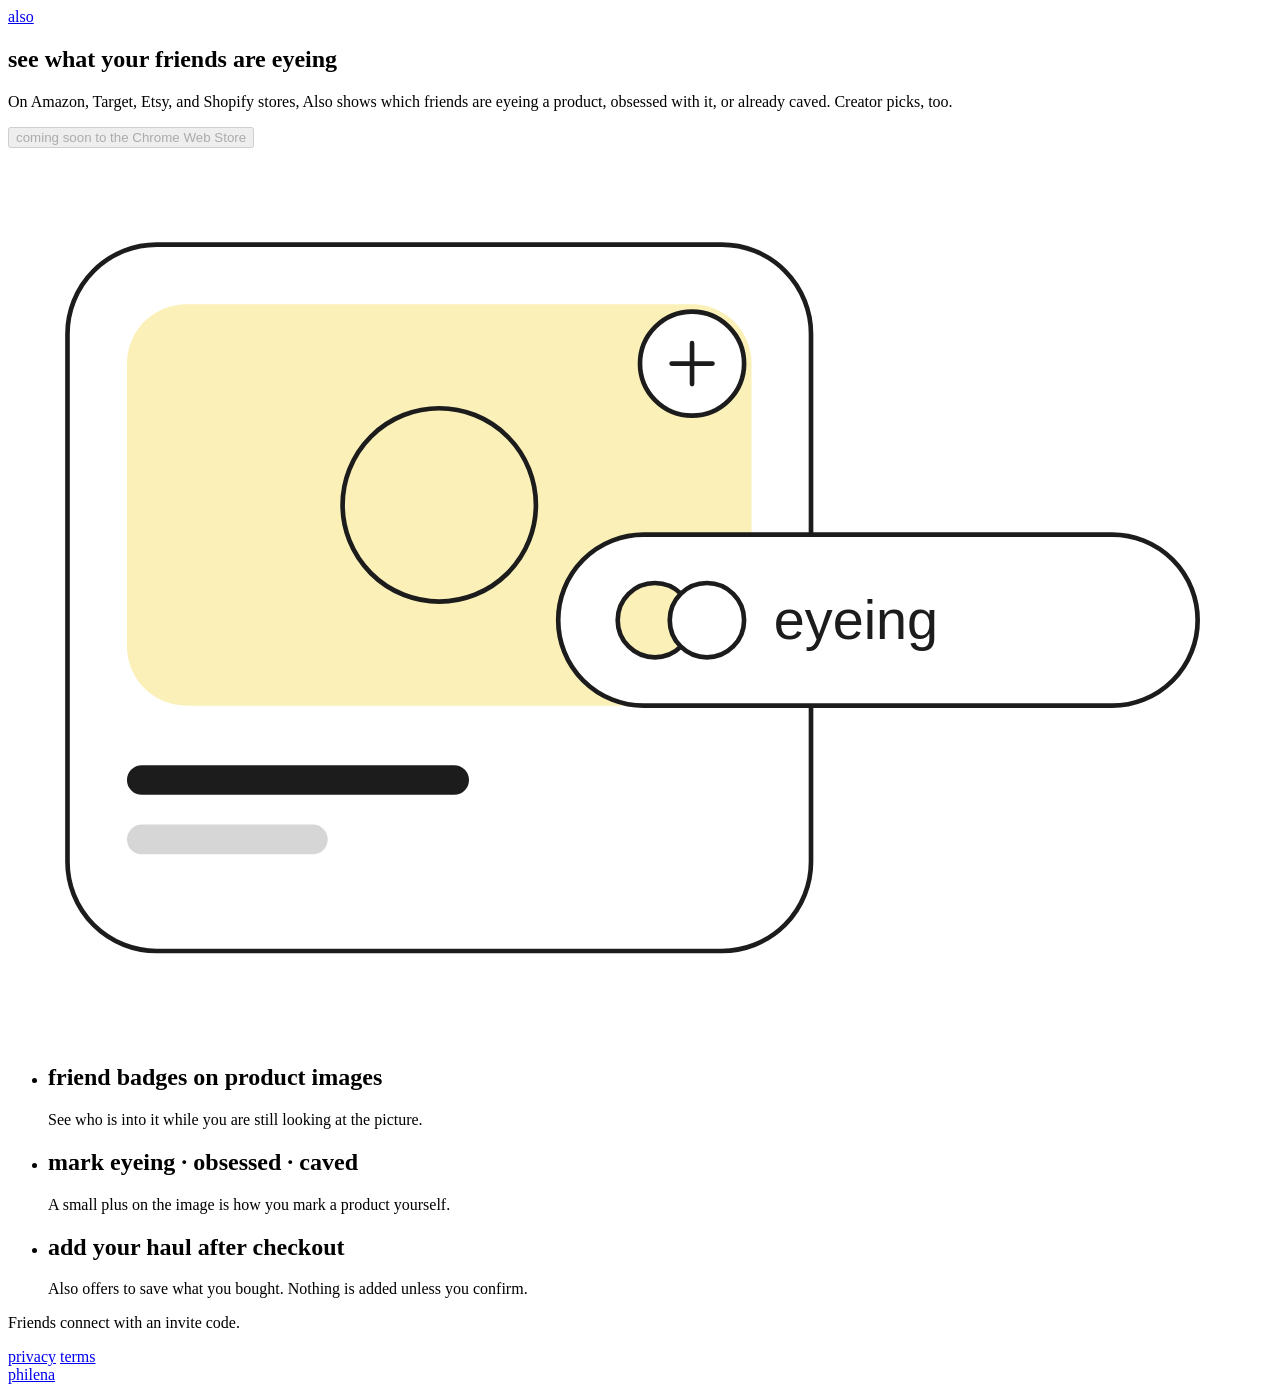
==== public/also/index.html @ 85c7fd1a "Add Also landing, privacy, and terms pages. Static pages for the Chrome extension, plus a small proj" ====
<!DOCTYPE html>
<html lang="en">
<head>
  <meta charset="utf-8">
  <meta name="viewport" content="width=device-width, initial-scale=1">
  <title>also</title>
  <meta name="description" content="Also is a Chrome extension that shows which friends are eyeing, obsessed with, or already bought a product — right on the shopping page.">
  <meta name="color-scheme" content="light">
  <link rel="icon" href="data:image/svg+xml,%3Csvg xmlns='http://www.w3.org/2000/svg' viewBox='0 0 32 32'%3E%3Crect width='32' height='32' rx='8' fill='%23FAF0B8'/%3E%3C/svg%3E">
  <link rel="stylesheet" href="/also/site.css">
</head>
<body>
  <div class="wrap">
    <header class="top">
      <a class="wordmark" href="/also/" aria-current="page">also</a>
    </header>

    <main>
      <section class="hero">
        <div>
          <h1>see what your friends are <span class="mark">eyeing</span></h1>
          <p class="lede">On Amazon, Target, Etsy, and Shopify stores, Also shows which friends are eyeing a product, obsessed with it, or already caved. Creator picks, too.</p>
          <button class="store" type="button" disabled>coming soon to the Chrome Web Store</button>
        </div>
        <svg class="doodle" viewBox="0 0 340 240" fill="none" aria-hidden="true">
          <rect x="16" y="26" width="200" height="190" rx="24" stroke="#1c1c1c" stroke-width="1.25"/>
          <rect x="32" y="42" width="168" height="108" rx="16" fill="#FAF0B8"/>
          <circle cx="116" cy="96" r="26" stroke="#1c1c1c" stroke-width="1.25"/>
          <circle cx="184" cy="58" r="14" fill="#ffffff" stroke="#1c1c1c" stroke-width="1.25"/>
          <path d="M184 52.5 v11 M178.5 58 h11" stroke="#1c1c1c" stroke-width="1.25" stroke-linecap="round"/>
          <rect x="32" y="166" width="92" height="8" rx="4" fill="#1c1c1c"/>
          <rect x="32" y="182" width="54" height="8" rx="4" fill="#1c1c1c" opacity="0.18"/>
          <rect x="148" y="104" width="172" height="46" rx="23" fill="#ffffff" stroke="#1c1c1c" stroke-width="1.25"/>
          <circle cx="174" cy="127" r="10" fill="#FAF0B8" stroke="#1c1c1c" stroke-width="1.25"/>
          <circle cx="188" cy="127" r="10" fill="#ffffff" stroke="#1c1c1c" stroke-width="1.25"/>
          <text x="206" y="132" fill="#1c1c1c" font-family="-apple-system, BlinkMacSystemFont, Segoe UI, Helvetica, Arial, sans-serif" font-size="15">eyeing</text>
        </svg>
      </section>

      <ul class="features">
        <li>
          <h2>friend badges on product images</h2>
          <p>See who is into it while you are still looking at the picture.</p>
        </li>
        <li>
          <h2>mark eyeing · obsessed · caved</h2>
          <p>A small plus on the image is how you mark a product yourself.</p>
        </li>
        <li>
          <h2>add your haul after checkout</h2>
          <p>Also offers to save what you bought. Nothing is added unless you confirm.</p>
        </li>
      </ul>
      <p class="note">Friends connect with an invite code.</p>
    </main>

    <footer class="foot">
      <nav aria-label="Footer">
        <a href="/also/privacy/">privacy</a>
        <a href="/also/terms/">terms</a>
      </nav>
      <a href="/">philena</a>
    </footer>
  </div>
</body>
</html>
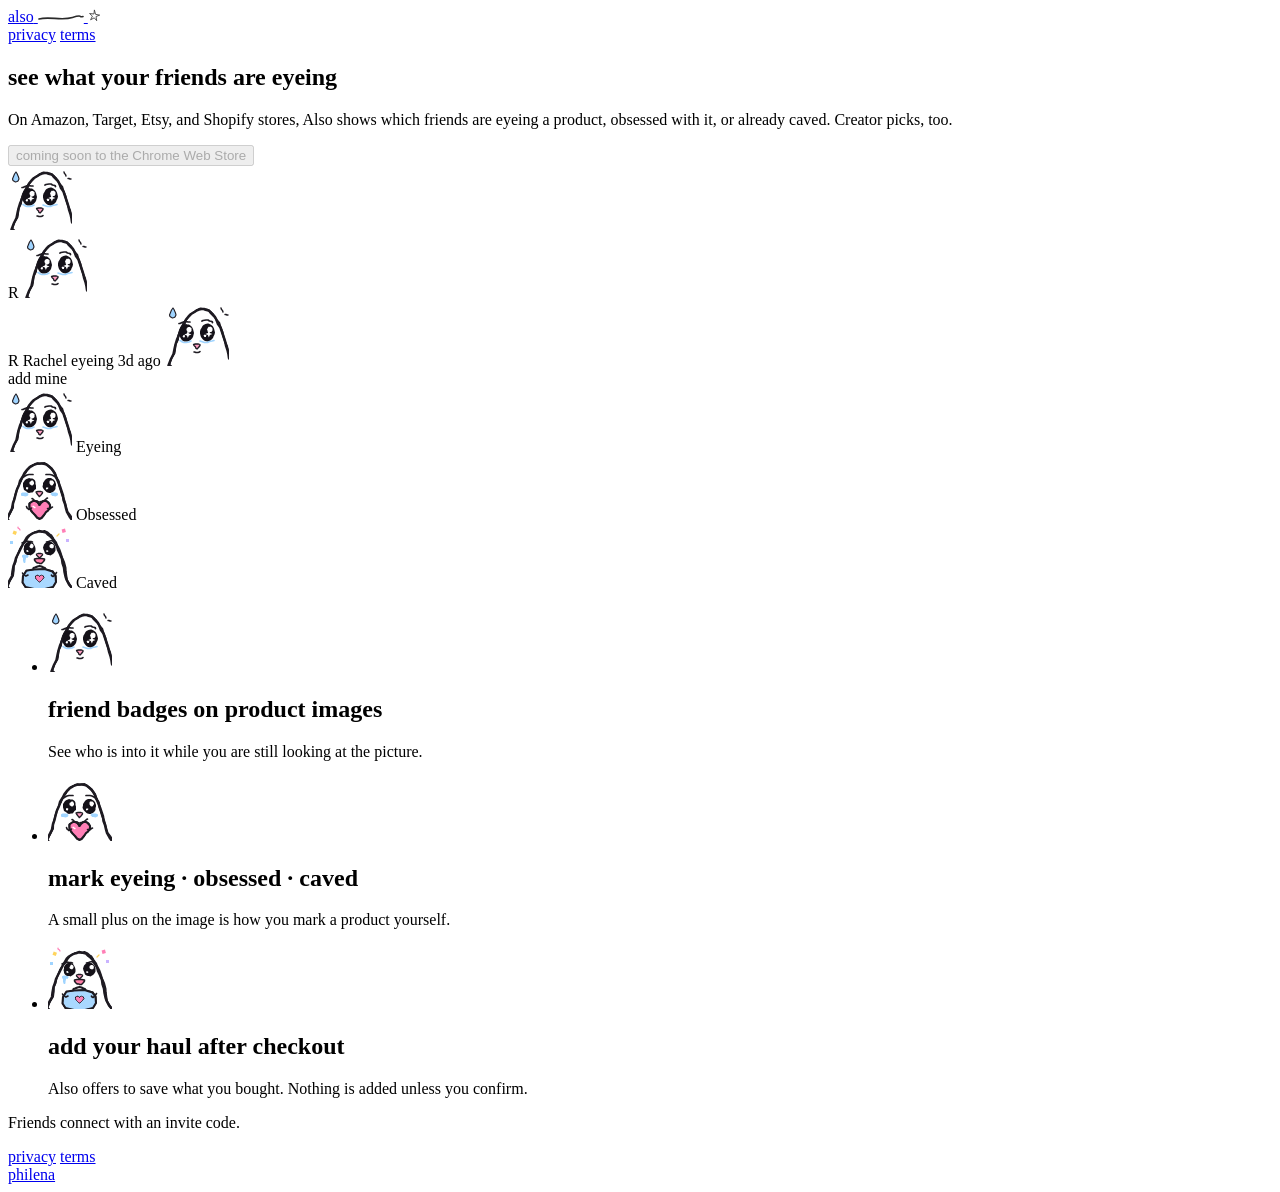
==== commit 3fbf3661: "Restyle Also pages to match the extension. Use the hand-drawn hamster stickers, Inter, and the badge" ====
--- a/public/also/index.html
+++ b/public/also/index.html
@@ -6,15 +6,25 @@
   <title>also</title>
   <meta name="description" content="Also is a Chrome extension that shows which friends are eyeing, obsessed with, or already bought a product — right on the shopping page.">
   <meta name="color-scheme" content="light">
-  <link rel="icon" href="data:image/svg+xml,%3Csvg xmlns='http://www.w3.org/2000/svg' viewBox='0 0 32 32'%3E%3Crect width='32' height='32' rx='8' fill='%23FAF0B8'/%3E%3C/svg%3E">
+  <link rel="icon" href="data:image/svg+xml,%3Csvg xmlns='http://www.w3.org/2000/svg' viewBox='0 0 32 32'%3E%3Crect width='32' height='32' rx='8' fill='%23ffffff' stroke='%231a1a1a' stroke-width='1.5'/%3E%3Cpath d='M16 8.2 L17.1 12.4 L21.4 13.2 L17.6 14.6 L18.3 18.8 L15.8 16 L12.2 17.9 L14 14.2 L11.2 11.6 L15.2 12 Z' fill='none' stroke='%233a3a3a' stroke-width='1.2' stroke-linejoin='round'/%3E%3C/svg%3E">
+  <link rel="stylesheet" href="/also/motion.css">
   <link rel="stylesheet" href="/also/site.css">
 </head>
 <body>
   <div class="wrap">
     <header class="top">
-      <a class="wordmark" href="/also/" aria-current="page">also</a>
+      <a class="wordmark" href="/also/" aria-current="page">
+        <span class="wmwrap">
+          <span class="brand">also</span>
+          <span class="wmul" aria-hidden="true"><svg width="46" height="8" viewBox="0 0 46 8" aria-hidden="true"><path d="M1 5 C 11.5 2, 23 7, 34.5 3.5 S 40 4, 45 2.5" fill="none" stroke="#2a2a2a" stroke-width="1.6" stroke-linecap="round" stroke-linejoin="round"/></svg></span>
+          <span class="wmstar" aria-hidden="true"><svg width="13" height="13" viewBox="0 0 20 20" aria-hidden="true"><path d="M10 2 L11.6 8.2 L18 9.4 L12.4 11.6 L13.4 18 L9.6 13.6 L4 16.6 L6.8 11 L2.4 7 L8.6 7.6 Z" fill="none" stroke="#3a3a3a" stroke-width="1.3" stroke-linejoin="round" stroke-linecap="round"/></svg></span>
+        </span>
+      </a>
+      <nav aria-label="Also">
+        <a href="/also/privacy/">privacy</a>
+        <a href="/also/terms/">terms</a>
+      </nav>
     </header>
-
     <main>
       <section class="hero">
         <div>
@@ -22,38 +32,60 @@
           <p class="lede">On Amazon, Target, Etsy, and Shopify stores, Also shows which friends are eyeing a product, obsessed with it, or already caved. Creator picks, too.</p>
           <button class="store" type="button" disabled>coming soon to the Chrome Web Store</button>
         </div>
-        <svg class="doodle" viewBox="0 0 340 240" fill="none" aria-hidden="true">
-          <rect x="16" y="26" width="200" height="190" rx="24" stroke="#1c1c1c" stroke-width="1.25"/>
-          <rect x="32" y="42" width="168" height="108" rx="16" fill="#FAF0B8"/>
-          <circle cx="116" cy="96" r="26" stroke="#1c1c1c" stroke-width="1.25"/>
-          <circle cx="184" cy="58" r="14" fill="#ffffff" stroke="#1c1c1c" stroke-width="1.25"/>
-          <path d="M184 52.5 v11 M178.5 58 h11" stroke="#1c1c1c" stroke-width="1.25" stroke-linecap="round"/>
-          <rect x="32" y="166" width="92" height="8" rx="4" fill="#1c1c1c"/>
-          <rect x="32" y="182" width="54" height="8" rx="4" fill="#1c1c1c" opacity="0.18"/>
-          <rect x="148" y="104" width="172" height="46" rx="23" fill="#ffffff" stroke="#1c1c1c" stroke-width="1.25"/>
-          <circle cx="174" cy="127" r="10" fill="#FAF0B8" stroke="#1c1c1c" stroke-width="1.25"/>
-          <circle cx="188" cy="127" r="10" fill="#ffffff" stroke="#1c1c1c" stroke-width="1.25"/>
-          <text x="206" y="132" fill="#1c1c1c" font-family="-apple-system, BlinkMacSystemFont, Segoe UI, Helvetica, Arial, sans-serif" font-size="15">eyeing</text>
-        </svg>
+        <div class="stage" aria-hidden="true">
+          <div class="cameo"><span class="stk" data-motion="loop" aria-hidden="true"><svg aria-hidden="true" class="ham ham-eyeing stk" width="64" height="64" viewBox="0 0 64 64" xmlns="http://www.w3.org/2000/svg"><g class="rig"><g class="squash"><g class="body"><path d="M7.5 67 L3.5 63.5 L6 57 L8.5 52 L9.5 47 L10.5 42.5 L12 37.5 L14 33 L15 29 L16.5 25.5 L19.5 21.5 L21 17.5 L23.5 14.5 L26 12 L29.5 10 L31.5 8.5 L34 7.5 L36.5 7 L39 7 L41.5 8 L44 8.5 L45.5 10.5 L47.5 12.5 L50 15 L51.5 18 L53 22 L55.5 25.5 L57 30 L58.5 34.5 L60 39 L61 43.5 L62.5 48 L63.5 52.5 L64 56 L66.5 60 L68.5 64.5 L65 67.5 L48 68 L25 68.5 Z" fill="#FFFFFF" stroke="none" stroke-width="2.5" stroke-linejoin="round" stroke-linecap="round"/><g class="boil"><path class="o o1" d="M7.5 67 L3.5 63.5 L6 57 L8.5 52 L9.5 47 L10.5 42.5 L12 37.5 L14 33 L15 29 L16.5 25.5 L19.5 21.5 L21 17.5 L23.5 14.5 L26 12 L29.5 10 L31.5 8.5 L34 7.5 L36.5 7 L39 7 L41.5 8 L44 8.5 L45.5 10.5 L47.5 12.5 L50 15 L51.5 18 L53 22 L55.5 25.5 L57 30 L58.5 34.5 L60 39 L61 43.5 L62.5 48 L63.5 52.5 L64 56 L66.5 60 L68.5 64.5 L65 67.5 L48 68 L25 68.5 Z" fill="none" stroke="#1E1B22" stroke-width="2.5" stroke-linejoin="round" stroke-linecap="round"/><path class="o o2" d="M7.5 66.5 L4 63 L6 57 L9 51.5 L10 47 L10.5 42.5 L12.5 38 L13 33.5 L14.5 29.5 L16.5 25 L18.5 20.5 L21.5 17.5 L24.5 13.5 L27 11.5 L30 9.5 L31.5 8.5 L34.5 7 L37 7 L39.5 7.5 L41.5 8 L43 8.5 L45 10 L47.5 12.5 L49 14.5 L51.5 18.5 L54 21.5 L55.5 26 L57 30.5 L58 34 L59.5 39 L61.5 44.5 L62.5 48 L64 52 L64 56 L67 59.5 L69.5 64 L65.5 67 L48.5 68.5 L25 69 Z" fill="none" stroke="#1E1B22" stroke-width="1.38" stroke-linejoin="round" stroke-linecap="round"/><path class="o o3" d="M8.3 66.1 L4.5 62.2 L6.5 56.6 L9.8 51.1 L10.5 46.2 L11 42.1 L13.3 37.6 L13.5 32.7 L15 29.1 L17.3 24.6 L19 19.7 L22 17.1 L25.3 13.1 L27.5 10.7 L30.5 9.1 L32.3 8.1 L35 6.2 L37.5 6.6 L40.3 7.1 L42 7.2 L43.5 8.1 L45.8 9.6 L48 11.7 L49.5 14.1 L52.3 18.1 L54.5 20.7 L56 25.6 L57.8 30.1 L58.5 33.2 L60 38.6 L62.3 44.1 L63 47.2 L64.5 51.6 L64.8 55.6 L67.5 58.7 L70 63.6 L66.3 66.6 L49 67.7 L25.5 68.6 Z" fill="none" stroke="#1E1B22" stroke-width="1.38" stroke-linejoin="round" stroke-linecap="round"/></g></g><g class="brow brow-l"><path d="M14 21.5 L15 21.5 L17 20.5 L18.5 20 L21 19.5 L23 20 L25 20" fill="none" stroke="#1E1B22" stroke-width="1.7" stroke-linejoin="round" stroke-linecap="round"/></g><g class="brow brow-r"><path d="M37 19 L38 18.5 L41 18 L43 18 L44.5 19 L47 19.5 L47.5 20.5" fill="none" stroke="#1E1B22" stroke-width="1.7" stroke-linejoin="round" stroke-linecap="round"/></g><g class="eye eye-l"><g class="blink"><path d="M29 31 L28.5 33 L28 35 L27 36.5 L25.5 38 L24 39 L22.5 39.5 L21 39.5 L19.5 39.5 L18 39 L16.5 37.5 L15.5 36 L14.5 34 L14.5 32 L14.5 30 L14.5 28 L15 26.5 L16.5 24.5 L17.5 23.5 L19 22.5 L21 22 L22.5 22.5 L24 22.5 L26 24 L27 25 L28 27 L28.5 29 Z" fill="#141118"/><path class="glint" d="M26.5 27.5 L26.5 29 L26 29.5 L25.5 30 L24.5 30.5 L23.5 30.5 L23 30.5 L22.5 29.5 L22 29 L21.5 28 L21.5 27 L22 26 L22.5 25.5 L23.5 25 L25 25 L25.5 25.5 L26.5 26 L26.5 27 Z" fill="#FFFFFF"/><path d="M20 34.5 L19.5 35 L19.5 35.5 L19 35.5 L18.5 35.5 L18.5 35.5 L18 35 L17.5 34.5 L18 34 L18 33.5 L18.5 33.5 L18.5 33 L19 33 L20 33.5 L20 34 Z" fill="#FFFFFF"/><path d="M21.87 31.44 l1 -2.6 l1 2.6 l2.6 1 l-2.6 1 l-1 2.6 l-1 -2.6 l-2.6 -1 Z" fill="#fff"/></g></g><g class="eye eye-r"><g class="blink"><path d="M50 30.5 L49.5 32.5 L48.5 34.5 L48 36 L46.5 37.5 L45.5 38.5 L44 39.5 L42.5 39.5 L40 39 L38.5 38 L37.5 37 L36 35 L35.5 33.5 L35 31.5 L35 29.5 L35.5 27.5 L36.5 26 L37.5 24 L38.5 23 L40.5 22 L42.5 21.5 L43.5 21.5 L45.5 22.5 L47 23.5 L48 24.5 L49 26.5 L49.5 28.5 Z" fill="#141118"/><path class="glint" d="M47.5 27.5 L47.5 28.5 L47 29 L46.5 30 L45.5 30 L44.5 30.5 L43.5 30 L42.5 29.5 L42.5 28.5 L42 27.5 L42.5 26.5 L43 25.5 L44 24.5 L44.5 25 L45.5 24.5 L46 25 L47 25.5 L47.5 26.5 Z" fill="#FFFFFF"/><path d="M41 34 L41 34.5 L41 35 L40.5 35 L40 35 L39.5 35 L39 34.5 L39 34 L38.5 34 L39 33 L39 33 L40 32.5 L40.5 33 L41 33 L41.5 33 Z" fill="#FFFFFF"/><path d="M42.87 30.94 l1 -2.6 l1 2.6 l2.6 1 l-2.6 1 l-1 2.6 l-1 -2.6 l-2.6 -1 Z" fill="#fff"/></g></g><g class="tear tear-l"><path d="M15 38.5 L16 39 L17.5 40 L19 40.5 L21.5 40.5 L24 40 L26 39" fill="none" stroke="#9FD4FF" stroke-width="1.6" stroke-linejoin="round" stroke-linecap="round"/></g><g class="tear tear-r"><path d="M35 39 L36.5 39.5 L39.5 40.5 L42.5 40.5 L44.5 39.5 L47 39 L49 38.5" fill="none" stroke="#9FD4FF" stroke-width="1.6" stroke-linejoin="round" stroke-linecap="round"/></g><g class="nose"><path d="M28.5 42.5 L30.5 42 L33.5 42 L35 42.5 L35 43.5 L33.5 45.5 L32.5 46.5 L32 47 L32 47 L31 46.5 L30.5 45 L29 43.5 Z" fill="#FF9EC3" stroke="#1E1B22" stroke-width="1.3" stroke-linejoin="round" stroke-linecap="round"/></g><g class="mouth"><path d="M29 50 L29.5 50 L31 50.5 L32.5 50.5 L33 50.5 L34.5 50 L35 49.5" fill="none" stroke="#1E1B22" stroke-width="1.6" stroke-linejoin="round" stroke-linecap="round"/></g><g class="sweat"><path d="M8 6 L9 7 L9.5 9 L10 11 L10.5 12.5 L10.5 13 L11 14 L10 14.5 L9.5 16 L8.5 16 L7 15.5 L6 15 L5 14 L4.5 13 L5 12 L5 11 L6 9.5 L7 7 Z" fill="#9FD4FF"/><path d="M8 6 L9 7.5 L10.5 11 L11 13 L10 15 L9 15.5 L7.5 16 L6.5 15.5 L5 14.5 L4.5 13 L5.5 10.5 L6.5 8 L8 6" fill="none" stroke="#1E1B22" stroke-width="1.1" stroke-linejoin="round" stroke-linecap="round"/></g><g class="motion"><path d="M56 6 L56.5 7.5 L57.5 8.5 L58 10" fill="none" stroke="#1E1B22" stroke-width="1.4" stroke-linejoin="round" stroke-linecap="round"/><path d="M60 12.5 L61 12.5 L62 13 L63 13" fill="none" stroke="#1E1B22" stroke-width="1.4" stroke-linejoin="round" stroke-linecap="round"/></g></g></g></svg></span></div>
+          <div class="cluster">
+            <div class="shot">
+              <div class="photo">
+                <div class="badge">
+                  <span class="avatar">R</span>
+                  <span class="stk" data-motion="loop" aria-hidden="true"><svg aria-hidden="true" class="ham ham-eyeing stk" width="64" height="64" viewBox="0 0 64 64" xmlns="http://www.w3.org/2000/svg"><g class="rig"><g class="squash"><g class="body"><path d="M7.5 67 L3.5 63.5 L6 57 L8.5 52 L9.5 47 L10.5 42.5 L12 37.5 L14 33 L15 29 L16.5 25.5 L19.5 21.5 L21 17.5 L23.5 14.5 L26 12 L29.5 10 L31.5 8.5 L34 7.5 L36.5 7 L39 7 L41.5 8 L44 8.5 L45.5 10.5 L47.5 12.5 L50 15 L51.5 18 L53 22 L55.5 25.5 L57 30 L58.5 34.5 L60 39 L61 43.5 L62.5 48 L63.5 52.5 L64 56 L66.5 60 L68.5 64.5 L65 67.5 L48 68 L25 68.5 Z" fill="#FFFFFF" stroke="none" stroke-width="2.5" stroke-linejoin="round" stroke-linecap="round"/><g class="boil"><path class="o o1" d="M7.5 67 L3.5 63.5 L6 57 L8.5 52 L9.5 47 L10.5 42.5 L12 37.5 L14 33 L15 29 L16.5 25.5 L19.5 21.5 L21 17.5 L23.5 14.5 L26 12 L29.5 10 L31.5 8.5 L34 7.5 L36.5 7 L39 7 L41.5 8 L44 8.5 L45.5 10.5 L47.5 12.5 L50 15 L51.5 18 L53 22 L55.5 25.5 L57 30 L58.5 34.5 L60 39 L61 43.5 L62.5 48 L63.5 52.5 L64 56 L66.5 60 L68.5 64.5 L65 67.5 L48 68 L25 68.5 Z" fill="none" stroke="#1E1B22" stroke-width="2.5" stroke-linejoin="round" stroke-linecap="round"/><path class="o o2" d="M7.5 66.5 L4 63 L6 57 L9 51.5 L10 47 L10.5 42.5 L12.5 38 L13 33.5 L14.5 29.5 L16.5 25 L18.5 20.5 L21.5 17.5 L24.5 13.5 L27 11.5 L30 9.5 L31.5 8.5 L34.5 7 L37 7 L39.5 7.5 L41.5 8 L43 8.5 L45 10 L47.5 12.5 L49 14.5 L51.5 18.5 L54 21.5 L55.5 26 L57 30.5 L58 34 L59.5 39 L61.5 44.5 L62.5 48 L64 52 L64 56 L67 59.5 L69.5 64 L65.5 67 L48.5 68.5 L25 69 Z" fill="none" stroke="#1E1B22" stroke-width="1.38" stroke-linejoin="round" stroke-linecap="round"/><path class="o o3" d="M8.3 66.1 L4.5 62.2 L6.5 56.6 L9.8 51.1 L10.5 46.2 L11 42.1 L13.3 37.6 L13.5 32.7 L15 29.1 L17.3 24.6 L19 19.7 L22 17.1 L25.3 13.1 L27.5 10.7 L30.5 9.1 L32.3 8.1 L35 6.2 L37.5 6.6 L40.3 7.1 L42 7.2 L43.5 8.1 L45.8 9.6 L48 11.7 L49.5 14.1 L52.3 18.1 L54.5 20.7 L56 25.6 L57.8 30.1 L58.5 33.2 L60 38.6 L62.3 44.1 L63 47.2 L64.5 51.6 L64.8 55.6 L67.5 58.7 L70 63.6 L66.3 66.6 L49 67.7 L25.5 68.6 Z" fill="none" stroke="#1E1B22" stroke-width="1.38" stroke-linejoin="round" stroke-linecap="round"/></g></g><g class="brow brow-l"><path d="M14 21.5 L15 21.5 L17 20.5 L18.5 20 L21 19.5 L23 20 L25 20" fill="none" stroke="#1E1B22" stroke-width="1.7" stroke-linejoin="round" stroke-linecap="round"/></g><g class="brow brow-r"><path d="M37 19 L38 18.5 L41 18 L43 18 L44.5 19 L47 19.5 L47.5 20.5" fill="none" stroke="#1E1B22" stroke-width="1.7" stroke-linejoin="round" stroke-linecap="round"/></g><g class="eye eye-l"><g class="blink"><path d="M29 31 L28.5 33 L28 35 L27 36.5 L25.5 38 L24 39 L22.5 39.5 L21 39.5 L19.5 39.5 L18 39 L16.5 37.5 L15.5 36 L14.5 34 L14.5 32 L14.5 30 L14.5 28 L15 26.5 L16.5 24.5 L17.5 23.5 L19 22.5 L21 22 L22.5 22.5 L24 22.5 L26 24 L27 25 L28 27 L28.5 29 Z" fill="#141118"/><path class="glint" d="M26.5 27.5 L26.5 29 L26 29.5 L25.5 30 L24.5 30.5 L23.5 30.5 L23 30.5 L22.5 29.5 L22 29 L21.5 28 L21.5 27 L22 26 L22.5 25.5 L23.5 25 L25 25 L25.5 25.5 L26.5 26 L26.5 27 Z" fill="#FFFFFF"/><path d="M20 34.5 L19.5 35 L19.5 35.5 L19 35.5 L18.5 35.5 L18.5 35.5 L18 35 L17.5 34.5 L18 34 L18 33.5 L18.5 33.5 L18.5 33 L19 33 L20 33.5 L20 34 Z" fill="#FFFFFF"/><path d="M21.87 31.44 l1 -2.6 l1 2.6 l2.6 1 l-2.6 1 l-1 2.6 l-1 -2.6 l-2.6 -1 Z" fill="#fff"/></g></g><g class="eye eye-r"><g class="blink"><path d="M50 30.5 L49.5 32.5 L48.5 34.5 L48 36 L46.5 37.5 L45.5 38.5 L44 39.5 L42.5 39.5 L40 39 L38.5 38 L37.5 37 L36 35 L35.5 33.5 L35 31.5 L35 29.5 L35.5 27.5 L36.5 26 L37.5 24 L38.5 23 L40.5 22 L42.5 21.5 L43.5 21.5 L45.5 22.5 L47 23.5 L48 24.5 L49 26.5 L49.5 28.5 Z" fill="#141118"/><path class="glint" d="M47.5 27.5 L47.5 28.5 L47 29 L46.5 30 L45.5 30 L44.5 30.5 L43.5 30 L42.5 29.5 L42.5 28.5 L42 27.5 L42.5 26.5 L43 25.5 L44 24.5 L44.5 25 L45.5 24.5 L46 25 L47 25.5 L47.5 26.5 Z" fill="#FFFFFF"/><path d="M41 34 L41 34.5 L41 35 L40.5 35 L40 35 L39.5 35 L39 34.5 L39 34 L38.5 34 L39 33 L39 33 L40 32.5 L40.5 33 L41 33 L41.5 33 Z" fill="#FFFFFF"/><path d="M42.87 30.94 l1 -2.6 l1 2.6 l2.6 1 l-2.6 1 l-1 2.6 l-1 -2.6 l-2.6 -1 Z" fill="#fff"/></g></g><g class="tear tear-l"><path d="M15 38.5 L16 39 L17.5 40 L19 40.5 L21.5 40.5 L24 40 L26 39" fill="none" stroke="#9FD4FF" stroke-width="1.6" stroke-linejoin="round" stroke-linecap="round"/></g><g class="tear tear-r"><path d="M35 39 L36.5 39.5 L39.5 40.5 L42.5 40.5 L44.5 39.5 L47 39 L49 38.5" fill="none" stroke="#9FD4FF" stroke-width="1.6" stroke-linejoin="round" stroke-linecap="round"/></g><g class="nose"><path d="M28.5 42.5 L30.5 42 L33.5 42 L35 42.5 L35 43.5 L33.5 45.5 L32.5 46.5 L32 47 L32 47 L31 46.5 L30.5 45 L29 43.5 Z" fill="#FF9EC3" stroke="#1E1B22" stroke-width="1.3" stroke-linejoin="round" stroke-linecap="round"/></g><g class="mouth"><path d="M29 50 L29.5 50 L31 50.5 L32.5 50.5 L33 50.5 L34.5 50 L35 49.5" fill="none" stroke="#1E1B22" stroke-width="1.6" stroke-linejoin="round" stroke-linecap="round"/></g><g class="sweat"><path d="M8 6 L9 7 L9.5 9 L10 11 L10.5 12.5 L10.5 13 L11 14 L10 14.5 L9.5 16 L8.5 16 L7 15.5 L6 15 L5 14 L4.5 13 L5 12 L5 11 L6 9.5 L7 7 Z" fill="#9FD4FF"/><path d="M8 6 L9 7.5 L10.5 11 L11 13 L10 15 L9 15.5 L7.5 16 L6.5 15.5 L5 14.5 L4.5 13 L5.5 10.5 L6.5 8 L8 6" fill="none" stroke="#1E1B22" stroke-width="1.1" stroke-linejoin="round" stroke-linecap="round"/></g><g class="motion"><path d="M56 6 L56.5 7.5 L57.5 8.5 L58 10" fill="none" stroke="#1E1B22" stroke-width="1.4" stroke-linejoin="round" stroke-linecap="round"/><path d="M60 12.5 L61 12.5 L62 13 L63 13" fill="none" stroke="#1E1B22" stroke-width="1.4" stroke-linejoin="round" stroke-linecap="round"/></g></g></g></svg></span>
+                </div>
+              </div>
+              <div class="lines"><i></i><i></i></div>
+            </div>
+            <div class="tip">
+              <div class="row">
+                <span class="avatar">R</span>
+                <span class="who">Rachel <span class="status"><i class="sdot"></i> eyeing</span></span>
+                <span class="when">3d ago</span>
+                <span class="stk" data-motion="loop" aria-hidden="true"><svg aria-hidden="true" class="ham ham-eyeing stk" width="64" height="64" viewBox="0 0 64 64" xmlns="http://www.w3.org/2000/svg"><g class="rig"><g class="squash"><g class="body"><path d="M7.5 67 L3.5 63.5 L6 57 L8.5 52 L9.5 47 L10.5 42.5 L12 37.5 L14 33 L15 29 L16.5 25.5 L19.5 21.5 L21 17.5 L23.5 14.5 L26 12 L29.5 10 L31.5 8.5 L34 7.5 L36.5 7 L39 7 L41.5 8 L44 8.5 L45.5 10.5 L47.5 12.5 L50 15 L51.5 18 L53 22 L55.5 25.5 L57 30 L58.5 34.5 L60 39 L61 43.5 L62.5 48 L63.5 52.5 L64 56 L66.5 60 L68.5 64.5 L65 67.5 L48 68 L25 68.5 Z" fill="#FFFFFF" stroke="none" stroke-width="2.5" stroke-linejoin="round" stroke-linecap="round"/><g class="boil"><path class="o o1" d="M7.5 67 L3.5 63.5 L6 57 L8.5 52 L9.5 47 L10.5 42.5 L12 37.5 L14 33 L15 29 L16.5 25.5 L19.5 21.5 L21 17.5 L23.5 14.5 L26 12 L29.5 10 L31.5 8.5 L34 7.5 L36.5 7 L39 7 L41.5 8 L44 8.5 L45.5 10.5 L47.5 12.5 L50 15 L51.5 18 L53 22 L55.5 25.5 L57 30 L58.5 34.5 L60 39 L61 43.5 L62.5 48 L63.5 52.5 L64 56 L66.5 60 L68.5 64.5 L65 67.5 L48 68 L25 68.5 Z" fill="none" stroke="#1E1B22" stroke-width="2.5" stroke-linejoin="round" stroke-linecap="round"/><path class="o o2" d="M7.5 66.5 L4 63 L6 57 L9 51.5 L10 47 L10.5 42.5 L12.5 38 L13 33.5 L14.5 29.5 L16.5 25 L18.5 20.5 L21.5 17.5 L24.5 13.5 L27 11.5 L30 9.5 L31.5 8.5 L34.5 7 L37 7 L39.5 7.5 L41.5 8 L43 8.5 L45 10 L47.5 12.5 L49 14.5 L51.5 18.5 L54 21.5 L55.5 26 L57 30.5 L58 34 L59.5 39 L61.5 44.5 L62.5 48 L64 52 L64 56 L67 59.5 L69.5 64 L65.5 67 L48.5 68.5 L25 69 Z" fill="none" stroke="#1E1B22" stroke-width="1.38" stroke-linejoin="round" stroke-linecap="round"/><path class="o o3" d="M8.3 66.1 L4.5 62.2 L6.5 56.6 L9.8 51.1 L10.5 46.2 L11 42.1 L13.3 37.6 L13.5 32.7 L15 29.1 L17.3 24.6 L19 19.7 L22 17.1 L25.3 13.1 L27.5 10.7 L30.5 9.1 L32.3 8.1 L35 6.2 L37.5 6.6 L40.3 7.1 L42 7.2 L43.5 8.1 L45.8 9.6 L48 11.7 L49.5 14.1 L52.3 18.1 L54.5 20.7 L56 25.6 L57.8 30.1 L58.5 33.2 L60 38.6 L62.3 44.1 L63 47.2 L64.5 51.6 L64.8 55.6 L67.5 58.7 L70 63.6 L66.3 66.6 L49 67.7 L25.5 68.6 Z" fill="none" stroke="#1E1B22" stroke-width="1.38" stroke-linejoin="round" stroke-linecap="round"/></g></g><g class="brow brow-l"><path d="M14 21.5 L15 21.5 L17 20.5 L18.5 20 L21 19.5 L23 20 L25 20" fill="none" stroke="#1E1B22" stroke-width="1.7" stroke-linejoin="round" stroke-linecap="round"/></g><g class="brow brow-r"><path d="M37 19 L38 18.5 L41 18 L43 18 L44.5 19 L47 19.5 L47.5 20.5" fill="none" stroke="#1E1B22" stroke-width="1.7" stroke-linejoin="round" stroke-linecap="round"/></g><g class="eye eye-l"><g class="blink"><path d="M29 31 L28.5 33 L28 35 L27 36.5 L25.5 38 L24 39 L22.5 39.5 L21 39.5 L19.5 39.5 L18 39 L16.5 37.5 L15.5 36 L14.5 34 L14.5 32 L14.5 30 L14.5 28 L15 26.5 L16.5 24.5 L17.5 23.5 L19 22.5 L21 22 L22.5 22.5 L24 22.5 L26 24 L27 25 L28 27 L28.5 29 Z" fill="#141118"/><path class="glint" d="M26.5 27.5 L26.5 29 L26 29.5 L25.5 30 L24.5 30.5 L23.5 30.5 L23 30.5 L22.5 29.5 L22 29 L21.5 28 L21.5 27 L22 26 L22.5 25.5 L23.5 25 L25 25 L25.5 25.5 L26.5 26 L26.5 27 Z" fill="#FFFFFF"/><path d="M20 34.5 L19.5 35 L19.5 35.5 L19 35.5 L18.5 35.5 L18.5 35.5 L18 35 L17.5 34.5 L18 34 L18 33.5 L18.5 33.5 L18.5 33 L19 33 L20 33.5 L20 34 Z" fill="#FFFFFF"/><path d="M21.87 31.44 l1 -2.6 l1 2.6 l2.6 1 l-2.6 1 l-1 2.6 l-1 -2.6 l-2.6 -1 Z" fill="#fff"/></g></g><g class="eye eye-r"><g class="blink"><path d="M50 30.5 L49.5 32.5 L48.5 34.5 L48 36 L46.5 37.5 L45.5 38.5 L44 39.5 L42.5 39.5 L40 39 L38.5 38 L37.5 37 L36 35 L35.5 33.5 L35 31.5 L35 29.5 L35.5 27.5 L36.5 26 L37.5 24 L38.5 23 L40.5 22 L42.5 21.5 L43.5 21.5 L45.5 22.5 L47 23.5 L48 24.5 L49 26.5 L49.5 28.5 Z" fill="#141118"/><path class="glint" d="M47.5 27.5 L47.5 28.5 L47 29 L46.5 30 L45.5 30 L44.5 30.5 L43.5 30 L42.5 29.5 L42.5 28.5 L42 27.5 L42.5 26.5 L43 25.5 L44 24.5 L44.5 25 L45.5 24.5 L46 25 L47 25.5 L47.5 26.5 Z" fill="#FFFFFF"/><path d="M41 34 L41 34.5 L41 35 L40.5 35 L40 35 L39.5 35 L39 34.5 L39 34 L38.5 34 L39 33 L39 33 L40 32.5 L40.5 33 L41 33 L41.5 33 Z" fill="#FFFFFF"/><path d="M42.87 30.94 l1 -2.6 l1 2.6 l2.6 1 l-2.6 1 l-1 2.6 l-1 -2.6 l-2.6 -1 Z" fill="#fff"/></g></g><g class="tear tear-l"><path d="M15 38.5 L16 39 L17.5 40 L19 40.5 L21.5 40.5 L24 40 L26 39" fill="none" stroke="#9FD4FF" stroke-width="1.6" stroke-linejoin="round" stroke-linecap="round"/></g><g class="tear tear-r"><path d="M35 39 L36.5 39.5 L39.5 40.5 L42.5 40.5 L44.5 39.5 L47 39 L49 38.5" fill="none" stroke="#9FD4FF" stroke-width="1.6" stroke-linejoin="round" stroke-linecap="round"/></g><g class="nose"><path d="M28.5 42.5 L30.5 42 L33.5 42 L35 42.5 L35 43.5 L33.5 45.5 L32.5 46.5 L32 47 L32 47 L31 46.5 L30.5 45 L29 43.5 Z" fill="#FF9EC3" stroke="#1E1B22" stroke-width="1.3" stroke-linejoin="round" stroke-linecap="round"/></g><g class="mouth"><path d="M29 50 L29.5 50 L31 50.5 L32.5 50.5 L33 50.5 L34.5 50 L35 49.5" fill="none" stroke="#1E1B22" stroke-width="1.6" stroke-linejoin="round" stroke-linecap="round"/></g><g class="sweat"><path d="M8 6 L9 7 L9.5 9 L10 11 L10.5 12.5 L10.5 13 L11 14 L10 14.5 L9.5 16 L8.5 16 L7 15.5 L6 15 L5 14 L4.5 13 L5 12 L5 11 L6 9.5 L7 7 Z" fill="#9FD4FF"/><path d="M8 6 L9 7.5 L10.5 11 L11 13 L10 15 L9 15.5 L7.5 16 L6.5 15.5 L5 14.5 L4.5 13 L5.5 10.5 L6.5 8 L8 6" fill="none" stroke="#1E1B22" stroke-width="1.1" stroke-linejoin="round" stroke-linecap="round"/></g><g class="motion"><path d="M56 6 L56.5 7.5 L57.5 8.5 L58 10" fill="none" stroke="#1E1B22" stroke-width="1.4" stroke-linejoin="round" stroke-linecap="round"/><path d="M60 12.5 L61 12.5 L62 13 L63 13" fill="none" stroke="#1E1B22" stroke-width="1.4" stroke-linejoin="round" stroke-linecap="round"/></g></g></g></svg></span>
+              </div>
+              <div class="add-mine">add mine</div>
+              <div class="picks">
+                <div class="react"><span class="stk" data-motion="loop" aria-hidden="true"><svg aria-hidden="true" class="ham ham-eyeing stk" width="64" height="64" viewBox="0 0 64 64" xmlns="http://www.w3.org/2000/svg"><g class="rig"><g class="squash"><g class="body"><path d="M7.5 67 L3.5 63.5 L6 57 L8.5 52 L9.5 47 L10.5 42.5 L12 37.5 L14 33 L15 29 L16.5 25.5 L19.5 21.5 L21 17.5 L23.5 14.5 L26 12 L29.5 10 L31.5 8.5 L34 7.5 L36.5 7 L39 7 L41.5 8 L44 8.5 L45.5 10.5 L47.5 12.5 L50 15 L51.5 18 L53 22 L55.5 25.5 L57 30 L58.5 34.5 L60 39 L61 43.5 L62.5 48 L63.5 52.5 L64 56 L66.5 60 L68.5 64.5 L65 67.5 L48 68 L25 68.5 Z" fill="#FFFFFF" stroke="none" stroke-width="2.5" stroke-linejoin="round" stroke-linecap="round"/><g class="boil"><path class="o o1" d="M7.5 67 L3.5 63.5 L6 57 L8.5 52 L9.5 47 L10.5 42.5 L12 37.5 L14 33 L15 29 L16.5 25.5 L19.5 21.5 L21 17.5 L23.5 14.5 L26 12 L29.5 10 L31.5 8.5 L34 7.5 L36.5 7 L39 7 L41.5 8 L44 8.5 L45.5 10.5 L47.5 12.5 L50 15 L51.5 18 L53 22 L55.5 25.5 L57 30 L58.5 34.5 L60 39 L61 43.5 L62.5 48 L63.5 52.5 L64 56 L66.5 60 L68.5 64.5 L65 67.5 L48 68 L25 68.5 Z" fill="none" stroke="#1E1B22" stroke-width="2.5" stroke-linejoin="round" stroke-linecap="round"/><path class="o o2" d="M7.5 66.5 L4 63 L6 57 L9 51.5 L10 47 L10.5 42.5 L12.5 38 L13 33.5 L14.5 29.5 L16.5 25 L18.5 20.5 L21.5 17.5 L24.5 13.5 L27 11.5 L30 9.5 L31.5 8.5 L34.5 7 L37 7 L39.5 7.5 L41.5 8 L43 8.5 L45 10 L47.5 12.5 L49 14.5 L51.5 18.5 L54 21.5 L55.5 26 L57 30.5 L58 34 L59.5 39 L61.5 44.5 L62.5 48 L64 52 L64 56 L67 59.5 L69.5 64 L65.5 67 L48.5 68.5 L25 69 Z" fill="none" stroke="#1E1B22" stroke-width="1.38" stroke-linejoin="round" stroke-linecap="round"/><path class="o o3" d="M8.3 66.1 L4.5 62.2 L6.5 56.6 L9.8 51.1 L10.5 46.2 L11 42.1 L13.3 37.6 L13.5 32.7 L15 29.1 L17.3 24.6 L19 19.7 L22 17.1 L25.3 13.1 L27.5 10.7 L30.5 9.1 L32.3 8.1 L35 6.2 L37.5 6.6 L40.3 7.1 L42 7.2 L43.5 8.1 L45.8 9.6 L48 11.7 L49.5 14.1 L52.3 18.1 L54.5 20.7 L56 25.6 L57.8 30.1 L58.5 33.2 L60 38.6 L62.3 44.1 L63 47.2 L64.5 51.6 L64.8 55.6 L67.5 58.7 L70 63.6 L66.3 66.6 L49 67.7 L25.5 68.6 Z" fill="none" stroke="#1E1B22" stroke-width="1.38" stroke-linejoin="round" stroke-linecap="round"/></g></g><g class="brow brow-l"><path d="M14 21.5 L15 21.5 L17 20.5 L18.5 20 L21 19.5 L23 20 L25 20" fill="none" stroke="#1E1B22" stroke-width="1.7" stroke-linejoin="round" stroke-linecap="round"/></g><g class="brow brow-r"><path d="M37 19 L38 18.5 L41 18 L43 18 L44.5 19 L47 19.5 L47.5 20.5" fill="none" stroke="#1E1B22" stroke-width="1.7" stroke-linejoin="round" stroke-linecap="round"/></g><g class="eye eye-l"><g class="blink"><path d="M29 31 L28.5 33 L28 35 L27 36.5 L25.5 38 L24 39 L22.5 39.5 L21 39.5 L19.5 39.5 L18 39 L16.5 37.5 L15.5 36 L14.5 34 L14.5 32 L14.5 30 L14.5 28 L15 26.5 L16.5 24.5 L17.5 23.5 L19 22.5 L21 22 L22.5 22.5 L24 22.5 L26 24 L27 25 L28 27 L28.5 29 Z" fill="#141118"/><path class="glint" d="M26.5 27.5 L26.5 29 L26 29.5 L25.5 30 L24.5 30.5 L23.5 30.5 L23 30.5 L22.5 29.5 L22 29 L21.5 28 L21.5 27 L22 26 L22.5 25.5 L23.5 25 L25 25 L25.5 25.5 L26.5 26 L26.5 27 Z" fill="#FFFFFF"/><path d="M20 34.5 L19.5 35 L19.5 35.5 L19 35.5 L18.5 35.5 L18.5 35.5 L18 35 L17.5 34.5 L18 34 L18 33.5 L18.5 33.5 L18.5 33 L19 33 L20 33.5 L20 34 Z" fill="#FFFFFF"/><path d="M21.87 31.44 l1 -2.6 l1 2.6 l2.6 1 l-2.6 1 l-1 2.6 l-1 -2.6 l-2.6 -1 Z" fill="#fff"/></g></g><g class="eye eye-r"><g class="blink"><path d="M50 30.5 L49.5 32.5 L48.5 34.5 L48 36 L46.5 37.5 L45.5 38.5 L44 39.5 L42.5 39.5 L40 39 L38.5 38 L37.5 37 L36 35 L35.5 33.5 L35 31.5 L35 29.5 L35.5 27.5 L36.5 26 L37.5 24 L38.5 23 L40.5 22 L42.5 21.5 L43.5 21.5 L45.5 22.5 L47 23.5 L48 24.5 L49 26.5 L49.5 28.5 Z" fill="#141118"/><path class="glint" d="M47.5 27.5 L47.5 28.5 L47 29 L46.5 30 L45.5 30 L44.5 30.5 L43.5 30 L42.5 29.5 L42.5 28.5 L42 27.5 L42.5 26.5 L43 25.5 L44 24.5 L44.5 25 L45.5 24.5 L46 25 L47 25.5 L47.5 26.5 Z" fill="#FFFFFF"/><path d="M41 34 L41 34.5 L41 35 L40.5 35 L40 35 L39.5 35 L39 34.5 L39 34 L38.5 34 L39 33 L39 33 L40 32.5 L40.5 33 L41 33 L41.5 33 Z" fill="#FFFFFF"/><path d="M42.87 30.94 l1 -2.6 l1 2.6 l2.6 1 l-2.6 1 l-1 2.6 l-1 -2.6 l-2.6 -1 Z" fill="#fff"/></g></g><g class="tear tear-l"><path d="M15 38.5 L16 39 L17.5 40 L19 40.5 L21.5 40.5 L24 40 L26 39" fill="none" stroke="#9FD4FF" stroke-width="1.6" stroke-linejoin="round" stroke-linecap="round"/></g><g class="tear tear-r"><path d="M35 39 L36.5 39.5 L39.5 40.5 L42.5 40.5 L44.5 39.5 L47 39 L49 38.5" fill="none" stroke="#9FD4FF" stroke-width="1.6" stroke-linejoin="round" stroke-linecap="round"/></g><g class="nose"><path d="M28.5 42.5 L30.5 42 L33.5 42 L35 42.5 L35 43.5 L33.5 45.5 L32.5 46.5 L32 47 L32 47 L31 46.5 L30.5 45 L29 43.5 Z" fill="#FF9EC3" stroke="#1E1B22" stroke-width="1.3" stroke-linejoin="round" stroke-linecap="round"/></g><g class="mouth"><path d="M29 50 L29.5 50 L31 50.5 L32.5 50.5 L33 50.5 L34.5 50 L35 49.5" fill="none" stroke="#1E1B22" stroke-width="1.6" stroke-linejoin="round" stroke-linecap="round"/></g><g class="sweat"><path d="M8 6 L9 7 L9.5 9 L10 11 L10.5 12.5 L10.5 13 L11 14 L10 14.5 L9.5 16 L8.5 16 L7 15.5 L6 15 L5 14 L4.5 13 L5 12 L5 11 L6 9.5 L7 7 Z" fill="#9FD4FF"/><path d="M8 6 L9 7.5 L10.5 11 L11 13 L10 15 L9 15.5 L7.5 16 L6.5 15.5 L5 14.5 L4.5 13 L5.5 10.5 L6.5 8 L8 6" fill="none" stroke="#1E1B22" stroke-width="1.1" stroke-linejoin="round" stroke-linecap="round"/></g><g class="motion"><path d="M56 6 L56.5 7.5 L57.5 8.5 L58 10" fill="none" stroke="#1E1B22" stroke-width="1.4" stroke-linejoin="round" stroke-linecap="round"/><path d="M60 12.5 L61 12.5 L62 13 L63 13" fill="none" stroke="#1E1B22" stroke-width="1.4" stroke-linejoin="round" stroke-linecap="round"/></g></g></g></svg></span> Eyeing</div>
+                <div class="react"><span class="stk" data-motion="loop" aria-hidden="true"><svg aria-hidden="true" class="ham ham-liked stk" width="64" height="64" viewBox="0 0 64 64" xmlns="http://www.w3.org/2000/svg"><g class="rig"><g class="squash"><g class="body"><path d="M2.5 66.5 L-1 63.5 L1.5 57.5 L4 52.5 L5 47 L6.5 43 L7.5 38.5 L9 33.5 L11 29 L12 25 L14.5 21 L16.5 17 L18.5 14.5 L21.5 11.5 L24 10 L26.5 8.5 L29.5 7.5 L32 7.5 L34 7.5 L37 8 L38.5 8.5 L41 10.5 L43.5 12.5 L45.5 15.5 L47 18 L48.5 22 L50 25.5 L52 30.5 L53.5 35 L55 39.5 L55.5 44 L57 48 L58 52.5 L59 56 L61.5 60.5 L64 64 L60 67 L43.5 68 L20 68.5 Z" fill="#FFFFFF" stroke="none" stroke-width="2.5" stroke-linejoin="round" stroke-linecap="round"/><g class="boil"><path class="o o1" d="M2.5 66.5 L-1 63.5 L1.5 57.5 L4 52.5 L5 47 L6.5 43 L7.5 38.5 L9 33.5 L11 29 L12 25 L14.5 21 L16.5 17 L18.5 14.5 L21.5 11.5 L24 10 L26.5 8.5 L29.5 7.5 L32 7.5 L34 7.5 L37 8 L38.5 8.5 L41 10.5 L43.5 12.5 L45.5 15.5 L47 18 L48.5 22 L50 25.5 L52 30.5 L53.5 35 L55 39.5 L55.5 44 L57 48 L58 52.5 L59 56 L61.5 60.5 L64 64 L60 67 L43.5 68 L20 68.5 Z" fill="none" stroke="#1E1B22" stroke-width="2.5" stroke-linejoin="round" stroke-linecap="round"/><path class="o o2" d="M2.5 67.5 L-1 63 L2 57.5 L4.5 52 L5 47.5 L6 43 L7.5 37.5 L8.5 34 L10.5 29.5 L12.5 25.5 L14.5 21 L17.5 17 L19 13.5 L21.5 11 L24 9.5 L26.5 8.5 L29 8 L31 8 L33.5 7.5 L36 7.5 L38 8.5 L40.5 10.5 L43 13 L45 15 L46.5 17.5 L48 22 L50.5 25.5 L51 30 L52.5 34.5 L54 39.5 L55.5 43.5 L57 48 L58 51.5 L59 56 L62 60 L65 64 L60 67 L43 68.5 L20.5 68.5 Z" fill="none" stroke="#1E1B22" stroke-width="1.38" stroke-linejoin="round" stroke-linecap="round"/><path class="o o3" d="M3.3 67.1 L-0.5 62.2 L2.5 57.1 L5.3 51.6 L5.5 46.7 L6.5 42.6 L8.3 37.1 L9 33.2 L11 29.1 L13.3 25.1 L15 20.2 L18 16.6 L19.8 13.1 L22 10.2 L24.5 9.1 L27.3 8.1 L29.5 7.2 L31.5 7.6 L34.3 7.1 L36.5 6.7 L38.5 8.1 L41.3 10.1 L43.5 12.2 L45.5 14.6 L47.3 17.1 L48.5 21.2 L51 25.1 L51.8 29.6 L53 33.7 L54.5 39.1 L56.3 43.1 L57.5 47.2 L58.5 51.1 L59.8 55.6 L62.5 59.2 L65.5 63.6 L60.8 66.6 L43.5 67.7 L21 68.1 Z" fill="none" stroke="#1E1B22" stroke-width="1.38" stroke-linejoin="round" stroke-linecap="round"/></g></g><g class="brow brow-l"><path d="M14 22 L15.5 21 L17 20 L19 19 L21 18.5 L23.5 18.5 L25 18.5" fill="none" stroke="#1E1B22" stroke-width="1.7" stroke-linejoin="round" stroke-linecap="round"/></g><g class="brow brow-r"><path d="M38 18.5 L39.5 18.5 L42 18.5 L44 19 L46 20 L48 21.5 L49 22" fill="none" stroke="#1E1B22" stroke-width="1.7" stroke-linejoin="round" stroke-linecap="round"/></g><g class="eye eye-l"><g class="blink"><path d="M28 29.5 L28 31 L28 33 L26.5 34 L25.5 35.5 L24.5 36.5 L23 36.5 L21 37 L19.5 36.5 L18.5 35.5 L17 34.5 L16 34 L15.5 32 L15 30.5 L15 28.5 L15 27 L16 25.5 L17 24 L18.5 23 L20 22.5 L21 22 L22.5 22.5 L24.5 22.5 L26 23.5 L27 24.5 L27.5 26 L27.5 28 Z" fill="#141118"/><path class="glint" d="M26 27 L26 28 L25.5 28.5 L25 29 L24.5 29.5 L23.5 29.5 L23 29 L22 28.5 L21.5 28 L21.5 27 L21.5 26 L22.5 25.5 L23 25 L23.5 24.5 L24 24.5 L25 24.5 L25.5 25.5 L26 26.5 Z" fill="#FFFFFF"/><path d="M20 32.5 L20 32.5 L20 33.5 L19.5 33.5 L19 33 L18.5 33.5 L18 33 L18 32.5 L18 32 L18 31.5 L18.5 31 L19 31.5 L19.5 31 L20 31.5 L20.5 32 Z" fill="#FFFFFF"/></g></g><g class="eye eye-r"><g class="blink"><path d="M48 29.5 L47.5 31 L47.5 33 L46.5 34.5 L45.5 35.5 L44 36.5 L42.5 37 L41.5 37 L39.5 36.5 L38.5 36 L37.5 35 L36 33.5 L35 32 L34.5 30.5 L35 28.5 L35 27 L36 25.5 L37 24 L38 23 L40 22 L41.5 22 L43 22 L44.5 23 L45.5 23.5 L47 25 L47.5 26.5 L48 28 Z" fill="#141118"/><path class="glint" d="M46 27 L45.5 28 L45 28.5 L45 29 L44 29.5 L43.5 29.5 L42.5 29 L42 28 L41.5 27.5 L41.5 27 L41.5 26.5 L41.5 25.5 L42 24.5 L43 24.5 L44 24.5 L44.5 24.5 L45.5 25.5 L46 26.5 Z" fill="#FFFFFF"/><path d="M40.5 32 L40 32.5 L39.5 33.5 L40 33 L39.5 33 L38.5 33.5 L38 33 L38 32.5 L38 32.5 L38 32 L38.5 31.5 L39.5 31.5 L39.5 31.5 L40 31.5 L40.5 32 Z" fill="#FFFFFF"/></g></g><g class="tear tear-l"><path d="M13 37.5 L13.5 37 L14.5 36.5 L16.5 36.5 L18 36.5 L19.5 37 L20 37.5 L20.5 38 L20 39.5 L19 40 L17.5 40.5 L15.5 40 L14 40 L13 39.5 L13 38.5 Z" fill="#9FD4FF"/></g><g class="tear tear-r"><path d="M43 37.5 L43.5 36.5 L45 36.5 L46.5 36.5 L48 36.5 L49 37 L50 37.5 L50 38 L50 39 L49.5 39.5 L47.5 40.5 L45.5 40 L44 40 L43.5 39 L42.5 38.5 Z" fill="#9FD4FF"/></g><g class="nose"><path d="M28 36 L30 35.5 L33 35.5 L34.5 36 L34.5 37 L33 39 L32 40 L31.5 40.5 L31 40.5 L31 40 L30 39 L28.5 37 Z" fill="#FF9EC3" stroke="#1E1B22" stroke-width="1.3" stroke-linejoin="round" stroke-linecap="round"/></g><g class="mouth"><path d="M24 42.5 L25 43 L26.5 44.5 L27.5 45 L29 45 L30.5 46 L32 46 L33 45.5 L34.5 45.5 L35.5 45 L37 44 L38.5 42.5 L39.5 42" fill="none" stroke="#1E1B22" stroke-width="1.6" stroke-linejoin="round" stroke-linecap="round"/></g><g class="heart"><path d="M31.5 63 L29 61.5 L27 59 L24.5 56.5 L23 54.5 L22 53 L21.5 51.5 L21.5 49.5 L21.5 48 L22 47 L23.5 46 L25 45 L26 45 L27.5 45 L29.5 46 L30.5 47.5 L31 48 L31.5 48.5 L31.5 49 L32 48.5 L32.5 47.5 L32.5 47.5 L34 46 L35 45 L36.5 45 L38 45 L39 45.5 L40 46.5 L41.5 48 L42 49 L42 51.5 L41 53 L40 54.5 L38 56 L36 59 L33.5 62 Z" fill="#FF7FB6" stroke="#1E1B22" stroke-width="2.1" stroke-linejoin="round" stroke-linecap="round"/><path d="M31.5 62.5 L29 62 L26.5 59 L24.5 56 L23 55 L22 52.5 L21.5 51.5 L21 50 L21 47.5 L22 46.5 L23 46 L24.5 45 L25.5 45 L27.5 45.5 L29.5 46.5 L30 47.5 L31 48 L30.5 49 L31.5 48.5 L31.5 48.5 L31.5 47.5 L32 47 L34 46.5 L35.5 45.5 L37 45 L38.5 45 L40.5 46 L41 46.5 L41.5 48.5 L42 49 L41.5 51 L41 53 L40 55 L38 56.5 L36.5 59 L34 62 Z" fill="none" stroke="#1E1B22" stroke-width="1.16" stroke-linejoin="round" stroke-linecap="round"/></g><g class="glint"><path d="M25 50.5 L25.5 50.5 L26.5 51.5 L27 51.5" fill="none" stroke="#FFFFFF" stroke-width="1.3" stroke-linejoin="round" stroke-linecap="round"/></g><g class="hand hand-l"><path d="M18.5 50.5 L19 52 L20 52.5 L20.5 53.5 L22 53 L23 52.5 L23.5 52" fill="none" stroke="#1E1B22" stroke-width="1.6" stroke-linejoin="round" stroke-linecap="round"/></g><g class="hand hand-r"><path d="M44.5 51 L43.5 51.5 L42.5 52.5 L41.5 53 L41 53.5 L40 52.5 L39.5 52.5" fill="none" stroke="#1E1B22" stroke-width="1.6" stroke-linejoin="round" stroke-linecap="round"/></g></g></g></svg></span> Obsessed</div>
+                <div class="react"><span class="stk" data-motion="loop" aria-hidden="true"><svg aria-hidden="true" class="ham ham-bought stk" width="64" height="64" viewBox="0 0 64 64" xmlns="http://www.w3.org/2000/svg"><g class="rig"><g class="squash"><g class="body"><path d="M3 67 L-1 63.5 L1 57.5 L4 52 L4.5 47.5 L5.5 42 L7 38 L8 34 L10.5 29 L12.5 25 L14.5 21 L16.5 17.5 L18.5 14 L21 11.5 L23.5 10 L26.5 8.5 L29 8 L31 7 L33.5 7.5 L36 8 L38 8.5 L40.5 11 L42.5 12.5 L44.5 14.5 L46.5 18.5 L49 22 L50 26 L52 30 L54 35 L54.5 39 L56 43.5 L56.5 48 L57.5 52.5 L58.5 55.5 L61 60.5 L64 64 L60 67 L43.5 68.5 L20.5 68.5 Z" fill="#FFFFFF" stroke="none" stroke-width="2.5" stroke-linejoin="round" stroke-linecap="round"/><g class="boil"><path class="o o1" d="M3 67 L-1 63.5 L1 57.5 L4 52 L4.5 47.5 L5.5 42 L7 38 L8 34 L10.5 29 L12.5 25 L14.5 21 L16.5 17.5 L18.5 14 L21 11.5 L23.5 10 L26.5 8.5 L29 8 L31 7 L33.5 7.5 L36 8 L38 8.5 L40.5 11 L42.5 12.5 L44.5 14.5 L46.5 18.5 L49 22 L50 26 L52 30 L54 35 L54.5 39 L56 43.5 L56.5 48 L57.5 52.5 L58.5 55.5 L61 60.5 L64 64 L60 67 L43.5 68.5 L20.5 68.5 Z" fill="none" stroke="#1E1B22" stroke-width="2.5" stroke-linejoin="round" stroke-linecap="round"/><path class="o o2" d="M3 67 L-1 63 L1.5 57.5 L4.5 52 L5.5 47 L5.5 42.5 L7 38.5 L8.5 33.5 L10 29.5 L12 24.5 L14.5 21 L17.5 17.5 L19 14.5 L21.5 12 L24 9.5 L26.5 8.5 L29 8 L31 7.5 L33.5 8 L36 7.5 L39 8.5 L41 10.5 L43 12 L45.5 15.5 L47 18 L49 22 L51 25.5 L52.5 30.5 L54 34.5 L56 39 L57 44 L57.5 48 L58 51.5 L58.5 56.5 L61 60.5 L63.5 64 L59.5 66.5 L43 68 L20 69 Z" fill="none" stroke="#1E1B22" stroke-width="1.38" stroke-linejoin="round" stroke-linecap="round"/><path class="o o3" d="M3.8 66.6 L-0.5 62.2 L2 57.1 L5.3 51.6 L6 46.2 L6 42.1 L7.8 38.1 L9 32.7 L10.5 29.1 L12.8 24.1 L15 20.2 L18 17.1 L19.8 14.1 L22 11.2 L24.5 9.1 L27.3 8.1 L29.5 7.2 L31.5 7.1 L34.3 7.6 L36.5 6.7 L39.5 8.1 L41.8 10.1 L43.5 11.2 L46 15.1 L47.8 17.6 L49.5 21.2 L51.5 25.1 L53.3 30.1 L54.5 33.7 L56.5 38.6 L57.8 43.6 L58 47.2 L58.5 51.1 L59.3 56.1 L61.5 59.7 L64 63.6 L60.3 66.1 L43.5 67.2 L20.5 68.6 Z" fill="none" stroke="#1E1B22" stroke-width="1.38" stroke-linejoin="round" stroke-linecap="round"/></g></g><g class="brow brow-l"><path d="M14 19 L15 18.5 L17 18 L19 17 L21 17.5 L23 17.5 L24.5 18" fill="none" stroke="#1E1B22" stroke-width="1.6" stroke-linejoin="round" stroke-linecap="round"/></g><g class="brow brow-r"><path d="M38.5 18 L40.5 17.5 L42 17 L44 16.5 L45.5 17.5 L47.5 18 L48.5 19" fill="none" stroke="#1E1B22" stroke-width="1.6" stroke-linejoin="round" stroke-linecap="round"/></g><g class="eye eye-l"><g class="blink"><path d="M27.5 24.5 L27.5 26.5 L27 28 L26 29 L25 30 L24 30.5 L22.5 31.5 L21.5 31 L19.5 31 L18 30.5 L17 29.5 L16 28 L16 27 L15.5 25 L16 24 L16 22 L16.5 21 L17.5 19.5 L18.5 18.5 L20 18 L21 17.5 L23 18 L24 18.5 L25 19 L26 20.5 L26.5 21.5 L27 22.5 Z" fill="#141118"/><path class="glint" d="M25.5 22 L25.5 23 L25 23.5 L24.5 24 L24 24.5 L23 24 L22.5 24 L22 23.5 L21.5 23 L21.5 22 L22 21.5 L22.5 20.5 L22.5 20 L23.5 19.5 L24 20 L24.5 20 L25.5 21 L25.5 21.5 Z" fill="#FFFFFF"/><path d="M20.5 27 L20.5 27.5 L20 28 L20 28 L19.5 28 L19 27.5 L18.5 27.5 L18 27 L18 27 L18.5 26.5 L19 26 L19 26 L19.5 26 L20 26.5 L20.5 27 Z" fill="#FFFFFF"/></g></g><g class="eye eye-r"><g class="blink"><path d="M47.5 24.5 L47.5 26.5 L47 27.5 L46 29 L45 30 L44 30.5 L42.5 31.5 L41 31 L40 31 L38.5 30.5 L37 29.5 L36.5 28 L36 26.5 L35.5 25.5 L35 23.5 L35.5 22 L36 20.5 L37 19.5 L38 18.5 L39.5 18 L41 17.5 L42.5 18 L43.5 18 L45 19 L46 20.5 L47 21.5 L47.5 23 Z" fill="#141118"/><path class="glint" d="M45.5 22 L46 23 L45.5 23.5 L45 24 L44 24.5 L43 24 L42.5 24 L42 23.5 L41.5 23 L41.5 22 L41.5 21.5 L42 20.5 L42.5 20.5 L43 20 L44 20 L44.5 20 L45 20.5 L46 21.5 Z" fill="#FFFFFF"/><path d="M40.5 27.5 L40.5 27.5 L40 27.5 L39.5 28 L39 28 L39 28 L38.5 28 L38.5 27.5 L38 27 L38.5 26.5 L39 26 L39.5 26.5 L39.5 26.5 L40 26.5 L40 26.5 Z" fill="#FFFFFF"/></g></g><g class="tear tear-l"><path d="M14 31.5 L14.5 31 L16 30.5 L17 30.5 L18 31 L19.5 31 L20.5 31.5 L20.5 32.5 L20 33 L19.5 34 L17.5 33.5 L16 34 L15 34 L14 33 L14 32.5 Z" fill="#9FD4FF"/><path d="M15.5 33 L16.5 33 L17 32.5 L18 33 L18 34.5 L17.5 36.5 L17.5 38 L17 39 L16.5 39 L16 39 L15.5 38.5 L15.5 38 L15 37 L15 35.5 L15 34 Z" fill="#9FD4FF"/></g><g class="nose"><path d="M28.5 30 L30 29.5 L33 29.5 L34.5 30 L34.5 31 L33 32.5 L32 33.5 L32 34.5 L31.5 34.5 L31 33.5 L30 32.5 L28.5 31 Z" fill="#FF9EC3" stroke="#1E1B22" stroke-width="1.3" stroke-linejoin="round" stroke-linecap="round"/></g><g class="mouth"><path d="M26.5 35 L29 34.5 L33.5 34.5 L36.5 35 L36.5 36 L35.5 37.5 L34.5 38.5 L33.5 39.5 L32.5 39.5 L31.5 39.5 L31 39 L29.5 39 L28.5 38.5 L27.5 37.5 L26.5 36 Z" fill="#FF7FA8" stroke="#1E1B22" stroke-width="1.5" stroke-linejoin="round" stroke-linecap="round"/></g><g class="arms"><path d="M25 48 L25 46.5 L25 45.5 L25.5 44 L27 43.5 L29.5 42.5 L31.5 42 L33.5 42.5 L35.5 43.5 L37 44 L37.5 45.5 L38 47 L38 48" fill="none" stroke="#1E1B22" stroke-width="2" stroke-linejoin="round" stroke-linecap="round"/></g><g class="bag"><path d="M18.5 46.5 L26 45.5 L36.5 45 L44.5 47.5 L47.5 51.5 L48 58 L45 63 L37 65 L26 65 L17.5 63 L14.5 58.5 L15 52 Z" fill="#A9D8FF" stroke="#1E1B22" stroke-width="2.1" stroke-linejoin="round" stroke-linecap="round"/><path d="M18 47 L26.5 45.5 L37.5 45 L45 47 L48 52 L48 58 L45 63 L36.5 65 L25.5 65 L17 63 L14.5 58 L15 52 Z" fill="none" stroke="#1E1B22" stroke-width="1.16" stroke-linejoin="round" stroke-linecap="round"/></g><g class="heart"><path d="M31.5 58 L30.5 57.5 L29.5 56.5 L28.5 55.5 L28 55 L27.5 54 L27.5 53.5 L27.5 53 L27.5 52 L28 52 L28.5 51.5 L29 51 L29 51 L30 51.5 L30.5 51.5 L31 52 L31 52 L31.5 52.5 L31.5 52.5 L31.5 52.5 L31.5 52 L32 52 L32.5 51.5 L33 51.5 L33.5 51 L34 51 L34.5 51.5 L35.5 52 L35.5 52 L35.5 53 L36 53.5 L35.5 54 L35 55 L34.5 55.5 L33.5 56.5 L32.5 57.5 Z" fill="#FF7FB6" stroke="#1E1B22" stroke-width="1" stroke-linejoin="round" stroke-linecap="round"/></g><g class="hand hand-l"><path d="M14.5 49 L15 50 L16.5 51 L17.5 52 L18 52 L19 51.5 L20 51" fill="none" stroke="#1E1B22" stroke-width="1.6" stroke-linejoin="round" stroke-linecap="round"/></g><g class="hand hand-r"><path d="M48.5 48.5 L47.5 50 L46.5 51.5 L45 52.5 L44 52 L43.5 51.5 L43.5 51" fill="none" stroke="#1E1B22" stroke-width="1.6" stroke-linejoin="round" stroke-linecap="round"/></g><g class="confetti c0"><rect x="5" y="7" width="3.5" height="3.5" fill="#FFD45C" transform="rotate(20 6.7 8.7)"/></g><g class="confetti c1"><rect x="54" y="5" width="3.5" height="3.5" fill="#FF7FB6" transform="rotate(-15 55.7 6.7)"/></g><g class="confetti c2"><rect x="58" y="15" width="3" height="3" fill="#C9B3FF"/></g><g class="confetti c3"><rect x="2" y="17" width="3" height="3" fill="#9FD4FF"/></g><g class="confetti c4"><path d="M10 3 L10 4 L11.5 5 L12 6" fill="none" stroke="#FF7FB6" stroke-width="1.2" stroke-linejoin="round" stroke-linecap="round"/></g><g class="confetti c5"><path d="M49 12 L49.5 11.5 L50.5 10.5 L51 10" fill="none" stroke="#FFD45C" stroke-width="1.2" stroke-linejoin="round" stroke-linecap="round"/></g></g></g></svg></span> Caved</div>
+              </div>
+            </div>
+          </div>
+        </div>
       </section>
-
       <ul class="features">
         <li>
-          <h2>friend badges on product images</h2>
-          <p>See who is into it while you are still looking at the picture.</p>
+          <span class="stk" data-motion="loop" aria-hidden="true"><svg aria-hidden="true" class="ham ham-eyeing stk" width="64" height="64" viewBox="0 0 64 64" xmlns="http://www.w3.org/2000/svg"><g class="rig"><g class="squash"><g class="body"><path d="M7.5 67 L3.5 63.5 L6 57 L8.5 52 L9.5 47 L10.5 42.5 L12 37.5 L14 33 L15 29 L16.5 25.5 L19.5 21.5 L21 17.5 L23.5 14.5 L26 12 L29.5 10 L31.5 8.5 L34 7.5 L36.5 7 L39 7 L41.5 8 L44 8.5 L45.5 10.5 L47.5 12.5 L50 15 L51.5 18 L53 22 L55.5 25.5 L57 30 L58.5 34.5 L60 39 L61 43.5 L62.5 48 L63.5 52.5 L64 56 L66.5 60 L68.5 64.5 L65 67.5 L48 68 L25 68.5 Z" fill="#FFFFFF" stroke="none" stroke-width="2.5" stroke-linejoin="round" stroke-linecap="round"/><g class="boil"><path class="o o1" d="M7.5 67 L3.5 63.5 L6 57 L8.5 52 L9.5 47 L10.5 42.5 L12 37.5 L14 33 L15 29 L16.5 25.5 L19.5 21.5 L21 17.5 L23.5 14.5 L26 12 L29.5 10 L31.5 8.5 L34 7.5 L36.5 7 L39 7 L41.5 8 L44 8.5 L45.5 10.5 L47.5 12.5 L50 15 L51.5 18 L53 22 L55.5 25.5 L57 30 L58.5 34.5 L60 39 L61 43.5 L62.5 48 L63.5 52.5 L64 56 L66.5 60 L68.5 64.5 L65 67.5 L48 68 L25 68.5 Z" fill="none" stroke="#1E1B22" stroke-width="2.5" stroke-linejoin="round" stroke-linecap="round"/><path class="o o2" d="M7.5 66.5 L4 63 L6 57 L9 51.5 L10 47 L10.5 42.5 L12.5 38 L13 33.5 L14.5 29.5 L16.5 25 L18.5 20.5 L21.5 17.5 L24.5 13.5 L27 11.5 L30 9.5 L31.5 8.5 L34.5 7 L37 7 L39.5 7.5 L41.5 8 L43 8.5 L45 10 L47.5 12.5 L49 14.5 L51.5 18.5 L54 21.5 L55.5 26 L57 30.5 L58 34 L59.5 39 L61.5 44.5 L62.5 48 L64 52 L64 56 L67 59.5 L69.5 64 L65.5 67 L48.5 68.5 L25 69 Z" fill="none" stroke="#1E1B22" stroke-width="1.38" stroke-linejoin="round" stroke-linecap="round"/><path class="o o3" d="M8.3 66.1 L4.5 62.2 L6.5 56.6 L9.8 51.1 L10.5 46.2 L11 42.1 L13.3 37.6 L13.5 32.7 L15 29.1 L17.3 24.6 L19 19.7 L22 17.1 L25.3 13.1 L27.5 10.7 L30.5 9.1 L32.3 8.1 L35 6.2 L37.5 6.6 L40.3 7.1 L42 7.2 L43.5 8.1 L45.8 9.6 L48 11.7 L49.5 14.1 L52.3 18.1 L54.5 20.7 L56 25.6 L57.8 30.1 L58.5 33.2 L60 38.6 L62.3 44.1 L63 47.2 L64.5 51.6 L64.8 55.6 L67.5 58.7 L70 63.6 L66.3 66.6 L49 67.7 L25.5 68.6 Z" fill="none" stroke="#1E1B22" stroke-width="1.38" stroke-linejoin="round" stroke-linecap="round"/></g></g><g class="brow brow-l"><path d="M14 21.5 L15 21.5 L17 20.5 L18.5 20 L21 19.5 L23 20 L25 20" fill="none" stroke="#1E1B22" stroke-width="1.7" stroke-linejoin="round" stroke-linecap="round"/></g><g class="brow brow-r"><path d="M37 19 L38 18.5 L41 18 L43 18 L44.5 19 L47 19.5 L47.5 20.5" fill="none" stroke="#1E1B22" stroke-width="1.7" stroke-linejoin="round" stroke-linecap="round"/></g><g class="eye eye-l"><g class="blink"><path d="M29 31 L28.5 33 L28 35 L27 36.5 L25.5 38 L24 39 L22.5 39.5 L21 39.5 L19.5 39.5 L18 39 L16.5 37.5 L15.5 36 L14.5 34 L14.5 32 L14.5 30 L14.5 28 L15 26.5 L16.5 24.5 L17.5 23.5 L19 22.5 L21 22 L22.5 22.5 L24 22.5 L26 24 L27 25 L28 27 L28.5 29 Z" fill="#141118"/><path class="glint" d="M26.5 27.5 L26.5 29 L26 29.5 L25.5 30 L24.5 30.5 L23.5 30.5 L23 30.5 L22.5 29.5 L22 29 L21.5 28 L21.5 27 L22 26 L22.5 25.5 L23.5 25 L25 25 L25.5 25.5 L26.5 26 L26.5 27 Z" fill="#FFFFFF"/><path d="M20 34.5 L19.5 35 L19.5 35.5 L19 35.5 L18.5 35.5 L18.5 35.5 L18 35 L17.5 34.5 L18 34 L18 33.5 L18.5 33.5 L18.5 33 L19 33 L20 33.5 L20 34 Z" fill="#FFFFFF"/><path d="M21.87 31.44 l1 -2.6 l1 2.6 l2.6 1 l-2.6 1 l-1 2.6 l-1 -2.6 l-2.6 -1 Z" fill="#fff"/></g></g><g class="eye eye-r"><g class="blink"><path d="M50 30.5 L49.5 32.5 L48.5 34.5 L48 36 L46.5 37.5 L45.5 38.5 L44 39.5 L42.5 39.5 L40 39 L38.5 38 L37.5 37 L36 35 L35.5 33.5 L35 31.5 L35 29.5 L35.5 27.5 L36.5 26 L37.5 24 L38.5 23 L40.5 22 L42.5 21.5 L43.5 21.5 L45.5 22.5 L47 23.5 L48 24.5 L49 26.5 L49.5 28.5 Z" fill="#141118"/><path class="glint" d="M47.5 27.5 L47.5 28.5 L47 29 L46.5 30 L45.5 30 L44.5 30.5 L43.5 30 L42.5 29.5 L42.5 28.5 L42 27.5 L42.5 26.5 L43 25.5 L44 24.5 L44.5 25 L45.5 24.5 L46 25 L47 25.5 L47.5 26.5 Z" fill="#FFFFFF"/><path d="M41 34 L41 34.5 L41 35 L40.5 35 L40 35 L39.5 35 L39 34.5 L39 34 L38.5 34 L39 33 L39 33 L40 32.5 L40.5 33 L41 33 L41.5 33 Z" fill="#FFFFFF"/><path d="M42.87 30.94 l1 -2.6 l1 2.6 l2.6 1 l-2.6 1 l-1 2.6 l-1 -2.6 l-2.6 -1 Z" fill="#fff"/></g></g><g class="tear tear-l"><path d="M15 38.5 L16 39 L17.5 40 L19 40.5 L21.5 40.5 L24 40 L26 39" fill="none" stroke="#9FD4FF" stroke-width="1.6" stroke-linejoin="round" stroke-linecap="round"/></g><g class="tear tear-r"><path d="M35 39 L36.5 39.5 L39.5 40.5 L42.5 40.5 L44.5 39.5 L47 39 L49 38.5" fill="none" stroke="#9FD4FF" stroke-width="1.6" stroke-linejoin="round" stroke-linecap="round"/></g><g class="nose"><path d="M28.5 42.5 L30.5 42 L33.5 42 L35 42.5 L35 43.5 L33.5 45.5 L32.5 46.5 L32 47 L32 47 L31 46.5 L30.5 45 L29 43.5 Z" fill="#FF9EC3" stroke="#1E1B22" stroke-width="1.3" stroke-linejoin="round" stroke-linecap="round"/></g><g class="mouth"><path d="M29 50 L29.5 50 L31 50.5 L32.5 50.5 L33 50.5 L34.5 50 L35 49.5" fill="none" stroke="#1E1B22" stroke-width="1.6" stroke-linejoin="round" stroke-linecap="round"/></g><g class="sweat"><path d="M8 6 L9 7 L9.5 9 L10 11 L10.5 12.5 L10.5 13 L11 14 L10 14.5 L9.5 16 L8.5 16 L7 15.5 L6 15 L5 14 L4.5 13 L5 12 L5 11 L6 9.5 L7 7 Z" fill="#9FD4FF"/><path d="M8 6 L9 7.5 L10.5 11 L11 13 L10 15 L9 15.5 L7.5 16 L6.5 15.5 L5 14.5 L4.5 13 L5.5 10.5 L6.5 8 L8 6" fill="none" stroke="#1E1B22" stroke-width="1.1" stroke-linejoin="round" stroke-linecap="round"/></g><g class="motion"><path d="M56 6 L56.5 7.5 L57.5 8.5 L58 10" fill="none" stroke="#1E1B22" stroke-width="1.4" stroke-linejoin="round" stroke-linecap="round"/><path d="M60 12.5 L61 12.5 L62 13 L63 13" fill="none" stroke="#1E1B22" stroke-width="1.4" stroke-linejoin="round" stroke-linecap="round"/></g></g></g></svg></span>
+          <div>
+            <h2>friend badges on product images</h2>
+            <p>See who is into it while you are still looking at the picture.</p>
+          </div>
         </li>
         <li>
-          <h2>mark eyeing · obsessed · caved</h2>
-          <p>A small plus on the image is how you mark a product yourself.</p>
+          <span class="stk" data-motion="loop" aria-hidden="true"><svg aria-hidden="true" class="ham ham-liked stk" width="64" height="64" viewBox="0 0 64 64" xmlns="http://www.w3.org/2000/svg"><g class="rig"><g class="squash"><g class="body"><path d="M2.5 66.5 L-1 63.5 L1.5 57.5 L4 52.5 L5 47 L6.5 43 L7.5 38.5 L9 33.5 L11 29 L12 25 L14.5 21 L16.5 17 L18.5 14.5 L21.5 11.5 L24 10 L26.5 8.5 L29.5 7.5 L32 7.5 L34 7.5 L37 8 L38.5 8.5 L41 10.5 L43.5 12.5 L45.5 15.5 L47 18 L48.5 22 L50 25.5 L52 30.5 L53.5 35 L55 39.5 L55.5 44 L57 48 L58 52.5 L59 56 L61.5 60.5 L64 64 L60 67 L43.5 68 L20 68.5 Z" fill="#FFFFFF" stroke="none" stroke-width="2.5" stroke-linejoin="round" stroke-linecap="round"/><g class="boil"><path class="o o1" d="M2.5 66.5 L-1 63.5 L1.5 57.5 L4 52.5 L5 47 L6.5 43 L7.5 38.5 L9 33.5 L11 29 L12 25 L14.5 21 L16.5 17 L18.5 14.5 L21.5 11.5 L24 10 L26.5 8.5 L29.5 7.5 L32 7.5 L34 7.5 L37 8 L38.5 8.5 L41 10.5 L43.5 12.5 L45.5 15.5 L47 18 L48.5 22 L50 25.5 L52 30.5 L53.5 35 L55 39.5 L55.5 44 L57 48 L58 52.5 L59 56 L61.5 60.5 L64 64 L60 67 L43.5 68 L20 68.5 Z" fill="none" stroke="#1E1B22" stroke-width="2.5" stroke-linejoin="round" stroke-linecap="round"/><path class="o o2" d="M2.5 67.5 L-1 63 L2 57.5 L4.5 52 L5 47.5 L6 43 L7.5 37.5 L8.5 34 L10.5 29.5 L12.5 25.5 L14.5 21 L17.5 17 L19 13.5 L21.5 11 L24 9.5 L26.5 8.5 L29 8 L31 8 L33.5 7.5 L36 7.5 L38 8.5 L40.5 10.5 L43 13 L45 15 L46.5 17.5 L48 22 L50.5 25.5 L51 30 L52.5 34.5 L54 39.5 L55.5 43.5 L57 48 L58 51.5 L59 56 L62 60 L65 64 L60 67 L43 68.5 L20.5 68.5 Z" fill="none" stroke="#1E1B22" stroke-width="1.38" stroke-linejoin="round" stroke-linecap="round"/><path class="o o3" d="M3.3 67.1 L-0.5 62.2 L2.5 57.1 L5.3 51.6 L5.5 46.7 L6.5 42.6 L8.3 37.1 L9 33.2 L11 29.1 L13.3 25.1 L15 20.2 L18 16.6 L19.8 13.1 L22 10.2 L24.5 9.1 L27.3 8.1 L29.5 7.2 L31.5 7.6 L34.3 7.1 L36.5 6.7 L38.5 8.1 L41.3 10.1 L43.5 12.2 L45.5 14.6 L47.3 17.1 L48.5 21.2 L51 25.1 L51.8 29.6 L53 33.7 L54.5 39.1 L56.3 43.1 L57.5 47.2 L58.5 51.1 L59.8 55.6 L62.5 59.2 L65.5 63.6 L60.8 66.6 L43.5 67.7 L21 68.1 Z" fill="none" stroke="#1E1B22" stroke-width="1.38" stroke-linejoin="round" stroke-linecap="round"/></g></g><g class="brow brow-l"><path d="M14 22 L15.5 21 L17 20 L19 19 L21 18.5 L23.5 18.5 L25 18.5" fill="none" stroke="#1E1B22" stroke-width="1.7" stroke-linejoin="round" stroke-linecap="round"/></g><g class="brow brow-r"><path d="M38 18.5 L39.5 18.5 L42 18.5 L44 19 L46 20 L48 21.5 L49 22" fill="none" stroke="#1E1B22" stroke-width="1.7" stroke-linejoin="round" stroke-linecap="round"/></g><g class="eye eye-l"><g class="blink"><path d="M28 29.5 L28 31 L28 33 L26.5 34 L25.5 35.5 L24.5 36.5 L23 36.5 L21 37 L19.5 36.5 L18.5 35.5 L17 34.5 L16 34 L15.5 32 L15 30.5 L15 28.5 L15 27 L16 25.5 L17 24 L18.5 23 L20 22.5 L21 22 L22.5 22.5 L24.5 22.5 L26 23.5 L27 24.5 L27.5 26 L27.5 28 Z" fill="#141118"/><path class="glint" d="M26 27 L26 28 L25.5 28.5 L25 29 L24.5 29.5 L23.5 29.5 L23 29 L22 28.5 L21.5 28 L21.5 27 L21.5 26 L22.5 25.5 L23 25 L23.5 24.5 L24 24.5 L25 24.5 L25.5 25.5 L26 26.5 Z" fill="#FFFFFF"/><path d="M20 32.5 L20 32.5 L20 33.5 L19.5 33.5 L19 33 L18.5 33.5 L18 33 L18 32.5 L18 32 L18 31.5 L18.5 31 L19 31.5 L19.5 31 L20 31.5 L20.5 32 Z" fill="#FFFFFF"/></g></g><g class="eye eye-r"><g class="blink"><path d="M48 29.5 L47.5 31 L47.5 33 L46.5 34.5 L45.5 35.5 L44 36.5 L42.5 37 L41.5 37 L39.5 36.5 L38.5 36 L37.5 35 L36 33.5 L35 32 L34.5 30.5 L35 28.5 L35 27 L36 25.5 L37 24 L38 23 L40 22 L41.5 22 L43 22 L44.5 23 L45.5 23.5 L47 25 L47.5 26.5 L48 28 Z" fill="#141118"/><path class="glint" d="M46 27 L45.5 28 L45 28.5 L45 29 L44 29.5 L43.5 29.5 L42.5 29 L42 28 L41.5 27.5 L41.5 27 L41.5 26.5 L41.5 25.5 L42 24.5 L43 24.5 L44 24.5 L44.5 24.5 L45.5 25.5 L46 26.5 Z" fill="#FFFFFF"/><path d="M40.5 32 L40 32.5 L39.5 33.5 L40 33 L39.5 33 L38.5 33.5 L38 33 L38 32.5 L38 32.5 L38 32 L38.5 31.5 L39.5 31.5 L39.5 31.5 L40 31.5 L40.5 32 Z" fill="#FFFFFF"/></g></g><g class="tear tear-l"><path d="M13 37.5 L13.5 37 L14.5 36.5 L16.5 36.5 L18 36.5 L19.5 37 L20 37.5 L20.5 38 L20 39.5 L19 40 L17.5 40.5 L15.5 40 L14 40 L13 39.5 L13 38.5 Z" fill="#9FD4FF"/></g><g class="tear tear-r"><path d="M43 37.5 L43.5 36.5 L45 36.5 L46.5 36.5 L48 36.5 L49 37 L50 37.5 L50 38 L50 39 L49.5 39.5 L47.5 40.5 L45.5 40 L44 40 L43.5 39 L42.5 38.5 Z" fill="#9FD4FF"/></g><g class="nose"><path d="M28 36 L30 35.5 L33 35.5 L34.5 36 L34.5 37 L33 39 L32 40 L31.5 40.5 L31 40.5 L31 40 L30 39 L28.5 37 Z" fill="#FF9EC3" stroke="#1E1B22" stroke-width="1.3" stroke-linejoin="round" stroke-linecap="round"/></g><g class="mouth"><path d="M24 42.5 L25 43 L26.5 44.5 L27.5 45 L29 45 L30.5 46 L32 46 L33 45.5 L34.5 45.5 L35.5 45 L37 44 L38.5 42.5 L39.5 42" fill="none" stroke="#1E1B22" stroke-width="1.6" stroke-linejoin="round" stroke-linecap="round"/></g><g class="heart"><path d="M31.5 63 L29 61.5 L27 59 L24.5 56.5 L23 54.5 L22 53 L21.5 51.5 L21.5 49.5 L21.5 48 L22 47 L23.5 46 L25 45 L26 45 L27.5 45 L29.5 46 L30.5 47.5 L31 48 L31.5 48.5 L31.5 49 L32 48.5 L32.5 47.5 L32.5 47.5 L34 46 L35 45 L36.5 45 L38 45 L39 45.5 L40 46.5 L41.5 48 L42 49 L42 51.5 L41 53 L40 54.5 L38 56 L36 59 L33.5 62 Z" fill="#FF7FB6" stroke="#1E1B22" stroke-width="2.1" stroke-linejoin="round" stroke-linecap="round"/><path d="M31.5 62.5 L29 62 L26.5 59 L24.5 56 L23 55 L22 52.5 L21.5 51.5 L21 50 L21 47.5 L22 46.5 L23 46 L24.5 45 L25.5 45 L27.5 45.5 L29.5 46.5 L30 47.5 L31 48 L30.5 49 L31.5 48.5 L31.5 48.5 L31.5 47.5 L32 47 L34 46.5 L35.5 45.5 L37 45 L38.5 45 L40.5 46 L41 46.5 L41.5 48.5 L42 49 L41.5 51 L41 53 L40 55 L38 56.5 L36.5 59 L34 62 Z" fill="none" stroke="#1E1B22" stroke-width="1.16" stroke-linejoin="round" stroke-linecap="round"/></g><g class="glint"><path d="M25 50.5 L25.5 50.5 L26.5 51.5 L27 51.5" fill="none" stroke="#FFFFFF" stroke-width="1.3" stroke-linejoin="round" stroke-linecap="round"/></g><g class="hand hand-l"><path d="M18.5 50.5 L19 52 L20 52.5 L20.5 53.5 L22 53 L23 52.5 L23.5 52" fill="none" stroke="#1E1B22" stroke-width="1.6" stroke-linejoin="round" stroke-linecap="round"/></g><g class="hand hand-r"><path d="M44.5 51 L43.5 51.5 L42.5 52.5 L41.5 53 L41 53.5 L40 52.5 L39.5 52.5" fill="none" stroke="#1E1B22" stroke-width="1.6" stroke-linejoin="round" stroke-linecap="round"/></g></g></g></svg></span>
+          <div>
+            <h2>mark eyeing · obsessed · caved</h2>
+            <p>A small plus on the image is how you mark a product yourself.</p>
+          </div>
         </li>
         <li>
-          <h2>add your haul after checkout</h2>
-          <p>Also offers to save what you bought. Nothing is added unless you confirm.</p>
+          <span class="stk" data-motion="loop" aria-hidden="true"><svg aria-hidden="true" class="ham ham-bought stk" width="64" height="64" viewBox="0 0 64 64" xmlns="http://www.w3.org/2000/svg"><g class="rig"><g class="squash"><g class="body"><path d="M3 67 L-1 63.5 L1 57.5 L4 52 L4.5 47.5 L5.5 42 L7 38 L8 34 L10.5 29 L12.5 25 L14.5 21 L16.5 17.5 L18.5 14 L21 11.5 L23.5 10 L26.5 8.5 L29 8 L31 7 L33.5 7.5 L36 8 L38 8.5 L40.5 11 L42.5 12.5 L44.5 14.5 L46.5 18.5 L49 22 L50 26 L52 30 L54 35 L54.5 39 L56 43.5 L56.5 48 L57.5 52.5 L58.5 55.5 L61 60.5 L64 64 L60 67 L43.5 68.5 L20.5 68.5 Z" fill="#FFFFFF" stroke="none" stroke-width="2.5" stroke-linejoin="round" stroke-linecap="round"/><g class="boil"><path class="o o1" d="M3 67 L-1 63.5 L1 57.5 L4 52 L4.5 47.5 L5.5 42 L7 38 L8 34 L10.5 29 L12.5 25 L14.5 21 L16.5 17.5 L18.5 14 L21 11.5 L23.5 10 L26.5 8.5 L29 8 L31 7 L33.5 7.5 L36 8 L38 8.5 L40.5 11 L42.5 12.5 L44.5 14.5 L46.5 18.5 L49 22 L50 26 L52 30 L54 35 L54.5 39 L56 43.5 L56.5 48 L57.5 52.5 L58.5 55.5 L61 60.5 L64 64 L60 67 L43.5 68.5 L20.5 68.5 Z" fill="none" stroke="#1E1B22" stroke-width="2.5" stroke-linejoin="round" stroke-linecap="round"/><path class="o o2" d="M3 67 L-1 63 L1.5 57.5 L4.5 52 L5.5 47 L5.5 42.5 L7 38.5 L8.5 33.5 L10 29.5 L12 24.5 L14.5 21 L17.5 17.5 L19 14.5 L21.5 12 L24 9.5 L26.5 8.5 L29 8 L31 7.5 L33.5 8 L36 7.5 L39 8.5 L41 10.5 L43 12 L45.5 15.5 L47 18 L49 22 L51 25.5 L52.5 30.5 L54 34.5 L56 39 L57 44 L57.5 48 L58 51.5 L58.5 56.5 L61 60.5 L63.5 64 L59.5 66.5 L43 68 L20 69 Z" fill="none" stroke="#1E1B22" stroke-width="1.38" stroke-linejoin="round" stroke-linecap="round"/><path class="o o3" d="M3.8 66.6 L-0.5 62.2 L2 57.1 L5.3 51.6 L6 46.2 L6 42.1 L7.8 38.1 L9 32.7 L10.5 29.1 L12.8 24.1 L15 20.2 L18 17.1 L19.8 14.1 L22 11.2 L24.5 9.1 L27.3 8.1 L29.5 7.2 L31.5 7.1 L34.3 7.6 L36.5 6.7 L39.5 8.1 L41.8 10.1 L43.5 11.2 L46 15.1 L47.8 17.6 L49.5 21.2 L51.5 25.1 L53.3 30.1 L54.5 33.7 L56.5 38.6 L57.8 43.6 L58 47.2 L58.5 51.1 L59.3 56.1 L61.5 59.7 L64 63.6 L60.3 66.1 L43.5 67.2 L20.5 68.6 Z" fill="none" stroke="#1E1B22" stroke-width="1.38" stroke-linejoin="round" stroke-linecap="round"/></g></g><g class="brow brow-l"><path d="M14 19 L15 18.5 L17 18 L19 17 L21 17.5 L23 17.5 L24.5 18" fill="none" stroke="#1E1B22" stroke-width="1.6" stroke-linejoin="round" stroke-linecap="round"/></g><g class="brow brow-r"><path d="M38.5 18 L40.5 17.5 L42 17 L44 16.5 L45.5 17.5 L47.5 18 L48.5 19" fill="none" stroke="#1E1B22" stroke-width="1.6" stroke-linejoin="round" stroke-linecap="round"/></g><g class="eye eye-l"><g class="blink"><path d="M27.5 24.5 L27.5 26.5 L27 28 L26 29 L25 30 L24 30.5 L22.5 31.5 L21.5 31 L19.5 31 L18 30.5 L17 29.5 L16 28 L16 27 L15.5 25 L16 24 L16 22 L16.5 21 L17.5 19.5 L18.5 18.5 L20 18 L21 17.5 L23 18 L24 18.5 L25 19 L26 20.5 L26.5 21.5 L27 22.5 Z" fill="#141118"/><path class="glint" d="M25.5 22 L25.5 23 L25 23.5 L24.5 24 L24 24.5 L23 24 L22.5 24 L22 23.5 L21.5 23 L21.5 22 L22 21.5 L22.5 20.5 L22.5 20 L23.5 19.5 L24 20 L24.5 20 L25.5 21 L25.5 21.5 Z" fill="#FFFFFF"/><path d="M20.5 27 L20.5 27.5 L20 28 L20 28 L19.5 28 L19 27.5 L18.5 27.5 L18 27 L18 27 L18.5 26.5 L19 26 L19 26 L19.5 26 L20 26.5 L20.5 27 Z" fill="#FFFFFF"/></g></g><g class="eye eye-r"><g class="blink"><path d="M47.5 24.5 L47.5 26.5 L47 27.5 L46 29 L45 30 L44 30.5 L42.5 31.5 L41 31 L40 31 L38.5 30.5 L37 29.5 L36.5 28 L36 26.5 L35.5 25.5 L35 23.5 L35.5 22 L36 20.5 L37 19.5 L38 18.5 L39.5 18 L41 17.5 L42.5 18 L43.5 18 L45 19 L46 20.5 L47 21.5 L47.5 23 Z" fill="#141118"/><path class="glint" d="M45.5 22 L46 23 L45.5 23.5 L45 24 L44 24.5 L43 24 L42.5 24 L42 23.5 L41.5 23 L41.5 22 L41.5 21.5 L42 20.5 L42.5 20.5 L43 20 L44 20 L44.5 20 L45 20.5 L46 21.5 Z" fill="#FFFFFF"/><path d="M40.5 27.5 L40.5 27.5 L40 27.5 L39.5 28 L39 28 L39 28 L38.5 28 L38.5 27.5 L38 27 L38.5 26.5 L39 26 L39.5 26.5 L39.5 26.5 L40 26.5 L40 26.5 Z" fill="#FFFFFF"/></g></g><g class="tear tear-l"><path d="M14 31.5 L14.5 31 L16 30.5 L17 30.5 L18 31 L19.5 31 L20.5 31.5 L20.5 32.5 L20 33 L19.5 34 L17.5 33.5 L16 34 L15 34 L14 33 L14 32.5 Z" fill="#9FD4FF"/><path d="M15.5 33 L16.5 33 L17 32.5 L18 33 L18 34.5 L17.5 36.5 L17.5 38 L17 39 L16.5 39 L16 39 L15.5 38.5 L15.5 38 L15 37 L15 35.5 L15 34 Z" fill="#9FD4FF"/></g><g class="nose"><path d="M28.5 30 L30 29.5 L33 29.5 L34.5 30 L34.5 31 L33 32.5 L32 33.5 L32 34.5 L31.5 34.5 L31 33.5 L30 32.5 L28.5 31 Z" fill="#FF9EC3" stroke="#1E1B22" stroke-width="1.3" stroke-linejoin="round" stroke-linecap="round"/></g><g class="mouth"><path d="M26.5 35 L29 34.5 L33.5 34.5 L36.5 35 L36.5 36 L35.5 37.5 L34.5 38.5 L33.5 39.5 L32.5 39.5 L31.5 39.5 L31 39 L29.5 39 L28.5 38.5 L27.5 37.5 L26.5 36 Z" fill="#FF7FA8" stroke="#1E1B22" stroke-width="1.5" stroke-linejoin="round" stroke-linecap="round"/></g><g class="arms"><path d="M25 48 L25 46.5 L25 45.5 L25.5 44 L27 43.5 L29.5 42.5 L31.5 42 L33.5 42.5 L35.5 43.5 L37 44 L37.5 45.5 L38 47 L38 48" fill="none" stroke="#1E1B22" stroke-width="2" stroke-linejoin="round" stroke-linecap="round"/></g><g class="bag"><path d="M18.5 46.5 L26 45.5 L36.5 45 L44.5 47.5 L47.5 51.5 L48 58 L45 63 L37 65 L26 65 L17.5 63 L14.5 58.5 L15 52 Z" fill="#A9D8FF" stroke="#1E1B22" stroke-width="2.1" stroke-linejoin="round" stroke-linecap="round"/><path d="M18 47 L26.5 45.5 L37.5 45 L45 47 L48 52 L48 58 L45 63 L36.5 65 L25.5 65 L17 63 L14.5 58 L15 52 Z" fill="none" stroke="#1E1B22" stroke-width="1.16" stroke-linejoin="round" stroke-linecap="round"/></g><g class="heart"><path d="M31.5 58 L30.5 57.5 L29.5 56.5 L28.5 55.5 L28 55 L27.5 54 L27.5 53.5 L27.5 53 L27.5 52 L28 52 L28.5 51.5 L29 51 L29 51 L30 51.5 L30.5 51.5 L31 52 L31 52 L31.5 52.5 L31.5 52.5 L31.5 52.5 L31.5 52 L32 52 L32.5 51.5 L33 51.5 L33.5 51 L34 51 L34.5 51.5 L35.5 52 L35.5 52 L35.5 53 L36 53.5 L35.5 54 L35 55 L34.5 55.5 L33.5 56.5 L32.5 57.5 Z" fill="#FF7FB6" stroke="#1E1B22" stroke-width="1" stroke-linejoin="round" stroke-linecap="round"/></g><g class="hand hand-l"><path d="M14.5 49 L15 50 L16.5 51 L17.5 52 L18 52 L19 51.5 L20 51" fill="none" stroke="#1E1B22" stroke-width="1.6" stroke-linejoin="round" stroke-linecap="round"/></g><g class="hand hand-r"><path d="M48.5 48.5 L47.5 50 L46.5 51.5 L45 52.5 L44 52 L43.5 51.5 L43.5 51" fill="none" stroke="#1E1B22" stroke-width="1.6" stroke-linejoin="round" stroke-linecap="round"/></g><g class="confetti c0"><rect x="5" y="7" width="3.5" height="3.5" fill="#FFD45C" transform="rotate(20 6.7 8.7)"/></g><g class="confetti c1"><rect x="54" y="5" width="3.5" height="3.5" fill="#FF7FB6" transform="rotate(-15 55.7 6.7)"/></g><g class="confetti c2"><rect x="58" y="15" width="3" height="3" fill="#C9B3FF"/></g><g class="confetti c3"><rect x="2" y="17" width="3" height="3" fill="#9FD4FF"/></g><g class="confetti c4"><path d="M10 3 L10 4 L11.5 5 L12 6" fill="none" stroke="#FF7FB6" stroke-width="1.2" stroke-linejoin="round" stroke-linecap="round"/></g><g class="confetti c5"><path d="M49 12 L49.5 11.5 L50.5 10.5 L51 10" fill="none" stroke="#FFD45C" stroke-width="1.2" stroke-linejoin="round" stroke-linecap="round"/></g></g></g></svg></span>
+          <div>
+            <h2>add your haul after checkout</h2>
+            <p>Also offers to save what you bought. Nothing is added unless you confirm.</p>
+          </div>
         </li>
       </ul>
       <p class="note">Friends connect with an invite code.</p>
     </main>
-
     <footer class="foot">
       <nav aria-label="Footer">
         <a href="/also/privacy/">privacy</a>
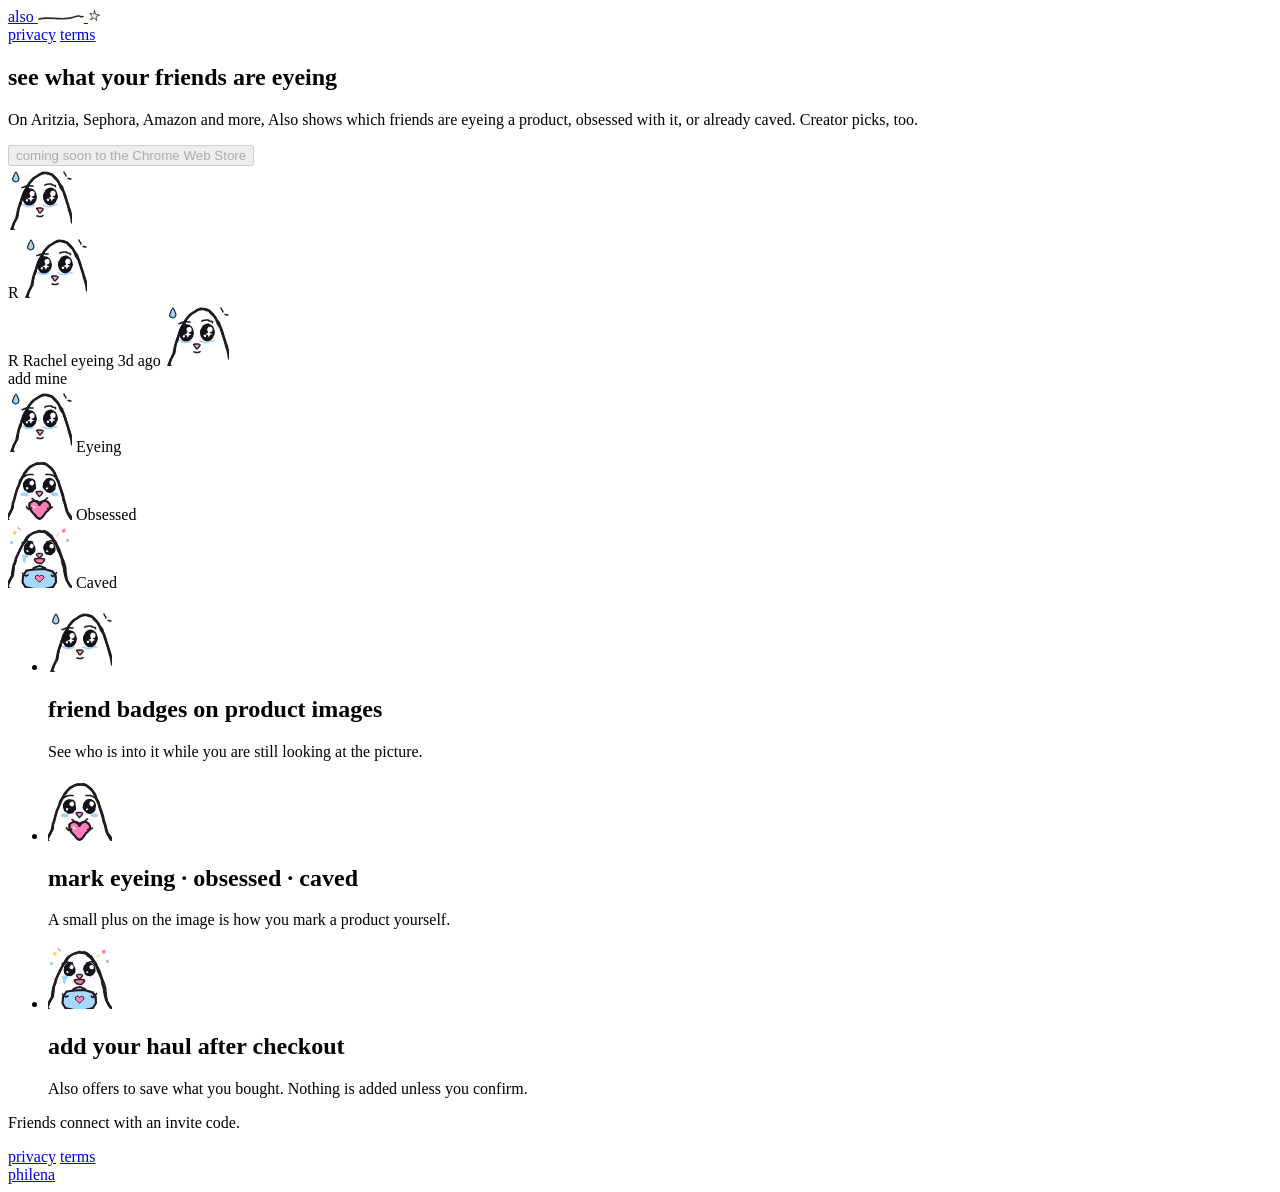
==== commit 290be493: "Name Aritzia, Sephora, and Amazon on the Also landing page. Co-authored-by: Philena Liu <philena.liu" ====
--- a/public/also/index.html
+++ b/public/also/index.html
@@ -29,7 +29,7 @@
       <section class="hero">
         <div>
           <h1>see what your friends are <span class="mark">eyeing</span></h1>
-          <p class="lede">On Amazon, Target, Etsy, and Shopify stores, Also shows which friends are eyeing a product, obsessed with it, or already caved. Creator picks, too.</p>
+          <p class="lede">On Aritzia, Sephora, Amazon and more, Also shows which friends are eyeing a product, obsessed with it, or already caved. Creator picks, too.</p>
           <button class="store" type="button" disabled>coming soon to the Chrome Web Store</button>
         </div>
         <div class="stage" aria-hidden="true">
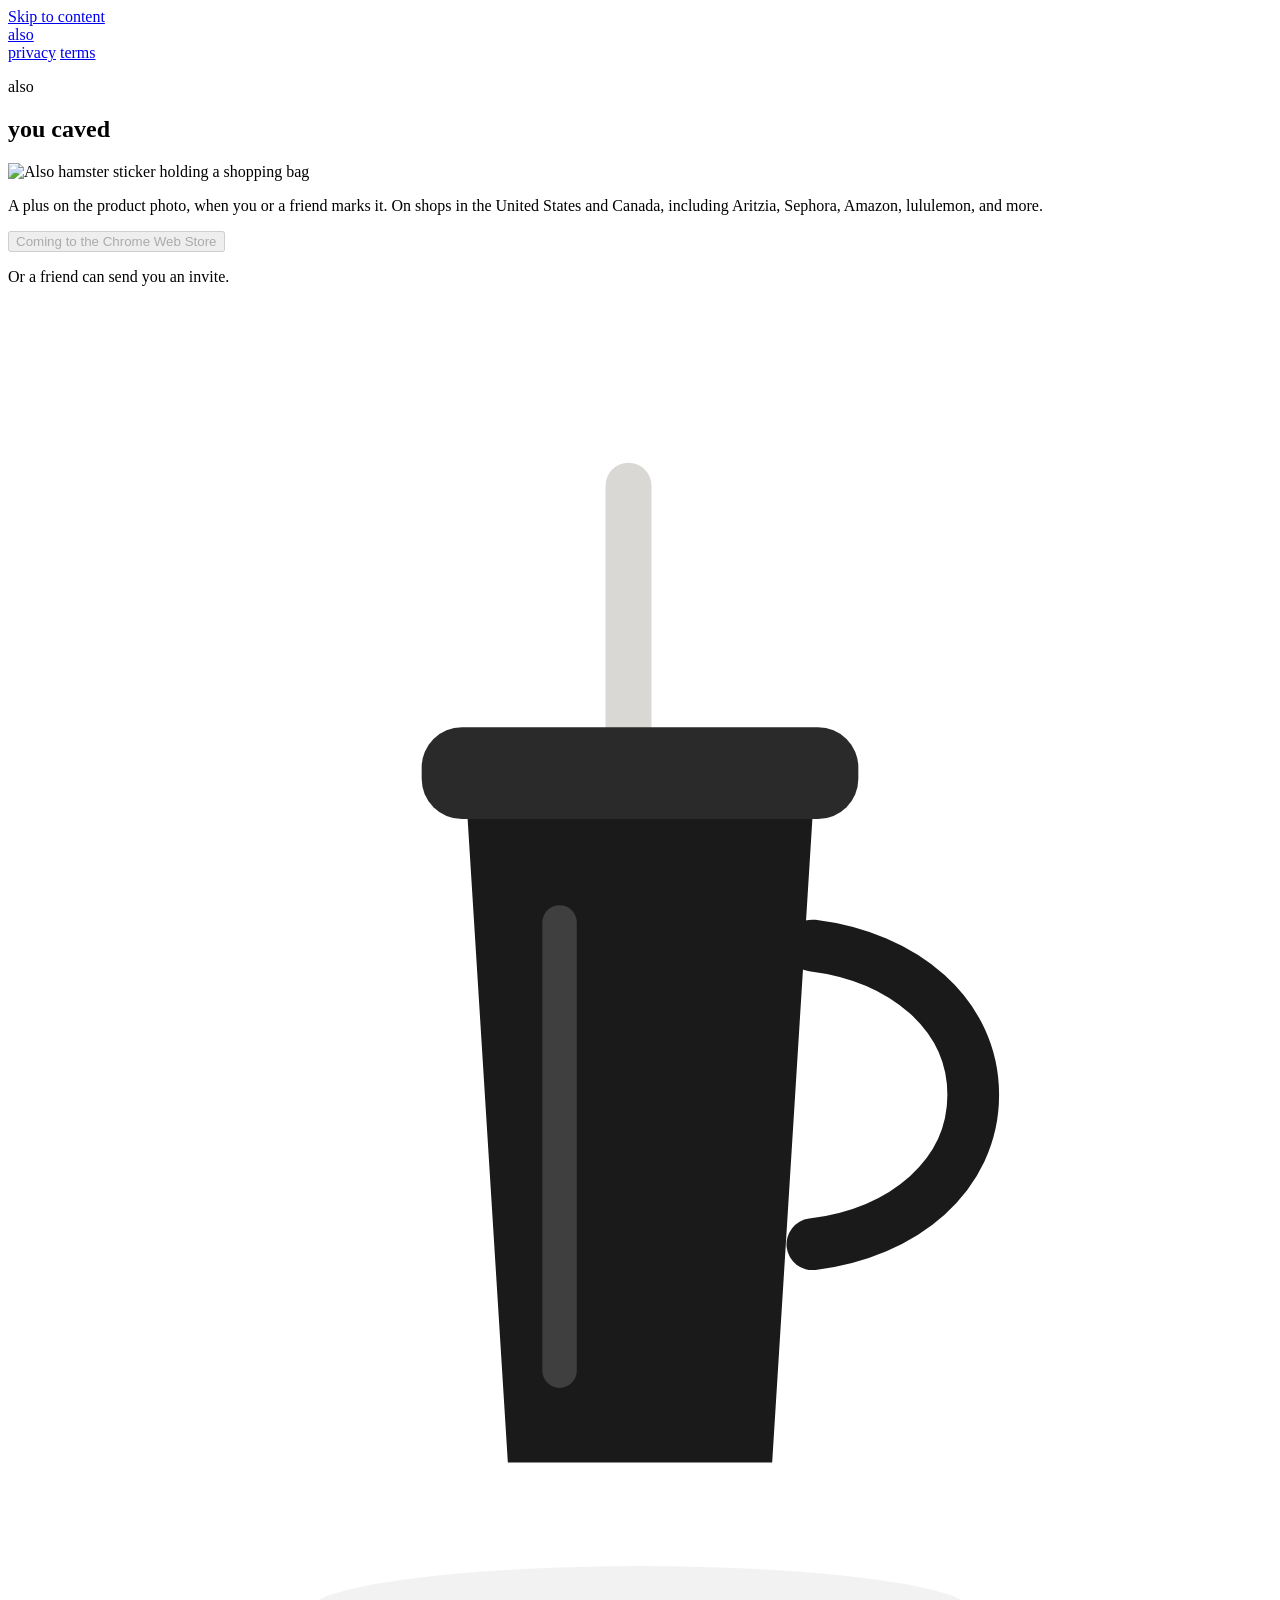
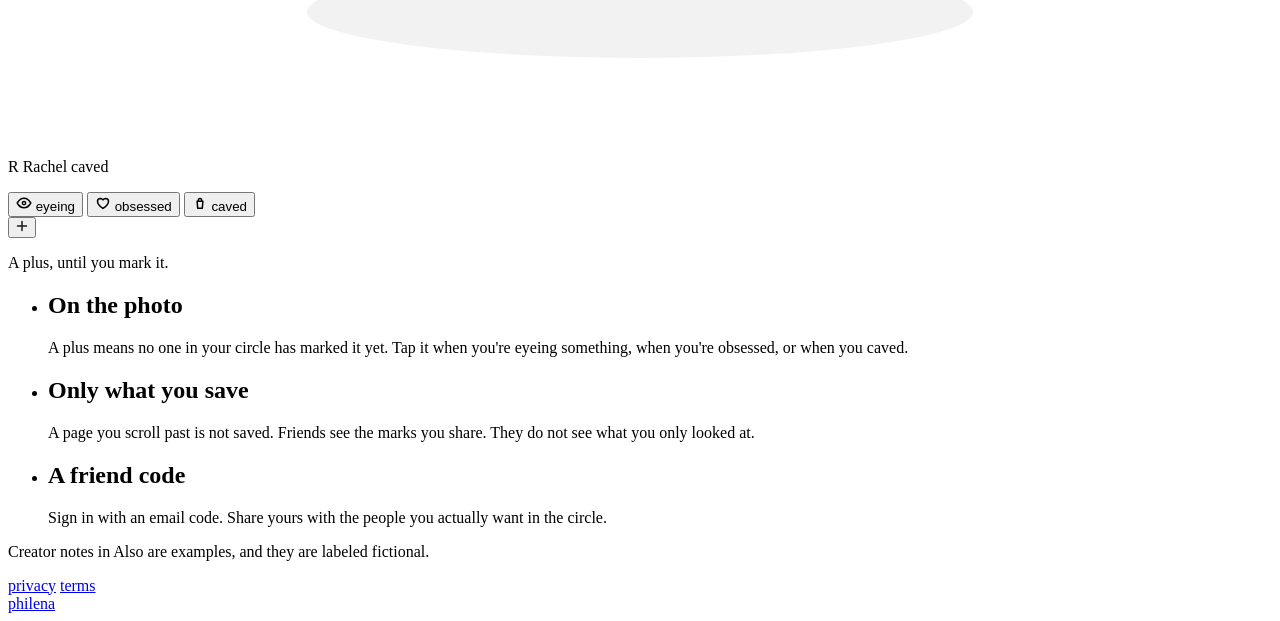
==== commit e9be6939: "Restyle Also pages to the extension's quiet pill look. Drop the squiggle wordmark for Inter, the ham" ====
--- a/public/also/index.html
+++ b/public/also/index.html
@@ -3,88 +3,127 @@
 <head>
   <meta charset="utf-8">
   <meta name="viewport" content="width=device-width, initial-scale=1">
-  <title>also</title>
-  <meta name="description" content="Also is a Chrome extension that shows which friends are eyeing, obsessed with, or already bought a product — right on the shopping page.">
+  <title>Also</title>
+  <meta name="description" content="A quiet plus on the product photo. Mark what you're eyeing, obsessed with, or caved on, and see when friends do too.">
   <meta name="color-scheme" content="light">
-  <link rel="icon" href="data:image/svg+xml,%3Csvg xmlns='http://www.w3.org/2000/svg' viewBox='0 0 32 32'%3E%3Crect width='32' height='32' rx='8' fill='%23ffffff' stroke='%231a1a1a' stroke-width='1.5'/%3E%3Cpath d='M16 8.2 L17.1 12.4 L21.4 13.2 L17.6 14.6 L18.3 18.8 L15.8 16 L12.2 17.9 L14 14.2 L11.2 11.6 L15.2 12 Z' fill='none' stroke='%233a3a3a' stroke-width='1.2' stroke-linejoin='round'/%3E%3C/svg%3E">
+  <link rel="icon" href="/also/icon/32.png" type="image/png" sizes="32x32">
+  <link rel="icon" href="/also/icon/16.png" type="image/png" sizes="16x16">
+  <link rel="apple-touch-icon" href="/also/icon/128.png">
+  <link rel="preload" href="/also/fonts/inter-300.woff2" as="font" type="font/woff2" crossorigin>
+  <link rel="preload" href="/also/fonts/inter-400.woff2" as="font" type="font/woff2" crossorigin>
+  <link rel="stylesheet" href="/also/site.css">
   <link rel="stylesheet" href="/also/motion.css">
-  <link rel="stylesheet" href="/also/site.css">
 </head>
 <body>
+  <a class="skip" href="#content">Skip to content</a>
   <div class="wrap">
     <header class="top">
-      <a class="wordmark" href="/also/" aria-current="page">
-        <span class="wmwrap">
-          <span class="brand">also</span>
-          <span class="wmul" aria-hidden="true"><svg width="46" height="8" viewBox="0 0 46 8" aria-hidden="true"><path d="M1 5 C 11.5 2, 23 7, 34.5 3.5 S 40 4, 45 2.5" fill="none" stroke="#2a2a2a" stroke-width="1.6" stroke-linecap="round" stroke-linejoin="round"/></svg></span>
-          <span class="wmstar" aria-hidden="true"><svg width="13" height="13" viewBox="0 0 20 20" aria-hidden="true"><path d="M10 2 L11.6 8.2 L18 9.4 L12.4 11.6 L13.4 18 L9.6 13.6 L4 16.6 L6.8 11 L2.4 7 L8.6 7.6 Z" fill="none" stroke="#3a3a3a" stroke-width="1.3" stroke-linejoin="round" stroke-linecap="round"/></svg></span>
-        </span>
-      </a>
+      <a class="brand" href="/also/" aria-current="page">also</a>
       <nav aria-label="Also">
         <a href="/also/privacy/">privacy</a>
         <a href="/also/terms/">terms</a>
       </nav>
     </header>
-    <main>
+    <main id="content">
       <section class="hero">
         <div>
-          <h1>see what your friends are <span class="mark">eyeing</span></h1>
-          <p class="lede">On Aritzia, Sephora, Amazon and more, Also shows which friends are eyeing a product, obsessed with it, or already caved. Creator picks, too.</p>
-          <button class="store" type="button" disabled>coming soon to the Chrome Web Store</button>
+          <div class="title-row">
+            <div>
+              <p class="kicker">also</p>
+              <h1>you caved</h1>
+            </div>
+            <div class="cameo">
+              <img src="/also/icon/128.png" width="84" height="84" alt="Also hamster sticker holding a shopping bag">
+            </div>
+          </div>
+          <p class="lede">A plus on the product photo, when you or a friend marks it. On shops in the United States and Canada, including Aritzia, Sephora, Amazon, lululemon, and more.</p>
+          <div class="cta">
+            <!--
+              STORE_URL: Also ships unlisted, so this stays a placeholder until Google
+              issues the install link. Swap the button for:
+              <a class="store" href="PASTE_CHROME_WEB_STORE_URL">Add to Chrome</a>
+              Do not invent a store URL.
+            -->
+            <button class="store" type="button" disabled aria-describedby="invite">Coming to the Chrome Web Store</button>
+            <p class="invite" id="invite">Or a friend can send you an invite.</p>
+          </div>
         </div>
-        <div class="stage" aria-hidden="true">
-          <div class="cameo"><span class="stk" data-motion="loop" aria-hidden="true"><svg aria-hidden="true" class="ham ham-eyeing stk" width="64" height="64" viewBox="0 0 64 64" xmlns="http://www.w3.org/2000/svg"><g class="rig"><g class="squash"><g class="body"><path d="M7.5 67 L3.5 63.5 L6 57 L8.5 52 L9.5 47 L10.5 42.5 L12 37.5 L14 33 L15 29 L16.5 25.5 L19.5 21.5 L21 17.5 L23.5 14.5 L26 12 L29.5 10 L31.5 8.5 L34 7.5 L36.5 7 L39 7 L41.5 8 L44 8.5 L45.5 10.5 L47.5 12.5 L50 15 L51.5 18 L53 22 L55.5 25.5 L57 30 L58.5 34.5 L60 39 L61 43.5 L62.5 48 L63.5 52.5 L64 56 L66.5 60 L68.5 64.5 L65 67.5 L48 68 L25 68.5 Z" fill="#FFFFFF" stroke="none" stroke-width="2.5" stroke-linejoin="round" stroke-linecap="round"/><g class="boil"><path class="o o1" d="M7.5 67 L3.5 63.5 L6 57 L8.5 52 L9.5 47 L10.5 42.5 L12 37.5 L14 33 L15 29 L16.5 25.5 L19.5 21.5 L21 17.5 L23.5 14.5 L26 12 L29.5 10 L31.5 8.5 L34 7.5 L36.5 7 L39 7 L41.5 8 L44 8.5 L45.5 10.5 L47.5 12.5 L50 15 L51.5 18 L53 22 L55.5 25.5 L57 30 L58.5 34.5 L60 39 L61 43.5 L62.5 48 L63.5 52.5 L64 56 L66.5 60 L68.5 64.5 L65 67.5 L48 68 L25 68.5 Z" fill="none" stroke="#1E1B22" stroke-width="2.5" stroke-linejoin="round" stroke-linecap="round"/><path class="o o2" d="M7.5 66.5 L4 63 L6 57 L9 51.5 L10 47 L10.5 42.5 L12.5 38 L13 33.5 L14.5 29.5 L16.5 25 L18.5 20.5 L21.5 17.5 L24.5 13.5 L27 11.5 L30 9.5 L31.5 8.5 L34.5 7 L37 7 L39.5 7.5 L41.5 8 L43 8.5 L45 10 L47.5 12.5 L49 14.5 L51.5 18.5 L54 21.5 L55.5 26 L57 30.5 L58 34 L59.5 39 L61.5 44.5 L62.5 48 L64 52 L64 56 L67 59.5 L69.5 64 L65.5 67 L48.5 68.5 L25 69 Z" fill="none" stroke="#1E1B22" stroke-width="1.38" stroke-linejoin="round" stroke-linecap="round"/><path class="o o3" d="M8.3 66.1 L4.5 62.2 L6.5 56.6 L9.8 51.1 L10.5 46.2 L11 42.1 L13.3 37.6 L13.5 32.7 L15 29.1 L17.3 24.6 L19 19.7 L22 17.1 L25.3 13.1 L27.5 10.7 L30.5 9.1 L32.3 8.1 L35 6.2 L37.5 6.6 L40.3 7.1 L42 7.2 L43.5 8.1 L45.8 9.6 L48 11.7 L49.5 14.1 L52.3 18.1 L54.5 20.7 L56 25.6 L57.8 30.1 L58.5 33.2 L60 38.6 L62.3 44.1 L63 47.2 L64.5 51.6 L64.8 55.6 L67.5 58.7 L70 63.6 L66.3 66.6 L49 67.7 L25.5 68.6 Z" fill="none" stroke="#1E1B22" stroke-width="1.38" stroke-linejoin="round" stroke-linecap="round"/></g></g><g class="brow brow-l"><path d="M14 21.5 L15 21.5 L17 20.5 L18.5 20 L21 19.5 L23 20 L25 20" fill="none" stroke="#1E1B22" stroke-width="1.7" stroke-linejoin="round" stroke-linecap="round"/></g><g class="brow brow-r"><path d="M37 19 L38 18.5 L41 18 L43 18 L44.5 19 L47 19.5 L47.5 20.5" fill="none" stroke="#1E1B22" stroke-width="1.7" stroke-linejoin="round" stroke-linecap="round"/></g><g class="eye eye-l"><g class="blink"><path d="M29 31 L28.5 33 L28 35 L27 36.5 L25.5 38 L24 39 L22.5 39.5 L21 39.5 L19.5 39.5 L18 39 L16.5 37.5 L15.5 36 L14.5 34 L14.5 32 L14.5 30 L14.5 28 L15 26.5 L16.5 24.5 L17.5 23.5 L19 22.5 L21 22 L22.5 22.5 L24 22.5 L26 24 L27 25 L28 27 L28.5 29 Z" fill="#141118"/><path class="glint" d="M26.5 27.5 L26.5 29 L26 29.5 L25.5 30 L24.5 30.5 L23.5 30.5 L23 30.5 L22.5 29.5 L22 29 L21.5 28 L21.5 27 L22 26 L22.5 25.5 L23.5 25 L25 25 L25.5 25.5 L26.5 26 L26.5 27 Z" fill="#FFFFFF"/><path d="M20 34.5 L19.5 35 L19.5 35.5 L19 35.5 L18.5 35.5 L18.5 35.5 L18 35 L17.5 34.5 L18 34 L18 33.5 L18.5 33.5 L18.5 33 L19 33 L20 33.5 L20 34 Z" fill="#FFFFFF"/><path d="M21.87 31.44 l1 -2.6 l1 2.6 l2.6 1 l-2.6 1 l-1 2.6 l-1 -2.6 l-2.6 -1 Z" fill="#fff"/></g></g><g class="eye eye-r"><g class="blink"><path d="M50 30.5 L49.5 32.5 L48.5 34.5 L48 36 L46.5 37.5 L45.5 38.5 L44 39.5 L42.5 39.5 L40 39 L38.5 38 L37.5 37 L36 35 L35.5 33.5 L35 31.5 L35 29.5 L35.5 27.5 L36.5 26 L37.5 24 L38.5 23 L40.5 22 L42.5 21.5 L43.5 21.5 L45.5 22.5 L47 23.5 L48 24.5 L49 26.5 L49.5 28.5 Z" fill="#141118"/><path class="glint" d="M47.5 27.5 L47.5 28.5 L47 29 L46.5 30 L45.5 30 L44.5 30.5 L43.5 30 L42.5 29.5 L42.5 28.5 L42 27.5 L42.5 26.5 L43 25.5 L44 24.5 L44.5 25 L45.5 24.5 L46 25 L47 25.5 L47.5 26.5 Z" fill="#FFFFFF"/><path d="M41 34 L41 34.5 L41 35 L40.5 35 L40 35 L39.5 35 L39 34.5 L39 34 L38.5 34 L39 33 L39 33 L40 32.5 L40.5 33 L41 33 L41.5 33 Z" fill="#FFFFFF"/><path d="M42.87 30.94 l1 -2.6 l1 2.6 l2.6 1 l-2.6 1 l-1 2.6 l-1 -2.6 l-2.6 -1 Z" fill="#fff"/></g></g><g class="tear tear-l"><path d="M15 38.5 L16 39 L17.5 40 L19 40.5 L21.5 40.5 L24 40 L26 39" fill="none" stroke="#9FD4FF" stroke-width="1.6" stroke-linejoin="round" stroke-linecap="round"/></g><g class="tear tear-r"><path d="M35 39 L36.5 39.5 L39.5 40.5 L42.5 40.5 L44.5 39.5 L47 39 L49 38.5" fill="none" stroke="#9FD4FF" stroke-width="1.6" stroke-linejoin="round" stroke-linecap="round"/></g><g class="nose"><path d="M28.5 42.5 L30.5 42 L33.5 42 L35 42.5 L35 43.5 L33.5 45.5 L32.5 46.5 L32 47 L32 47 L31 46.5 L30.5 45 L29 43.5 Z" fill="#FF9EC3" stroke="#1E1B22" stroke-width="1.3" stroke-linejoin="round" stroke-linecap="round"/></g><g class="mouth"><path d="M29 50 L29.5 50 L31 50.5 L32.5 50.5 L33 50.5 L34.5 50 L35 49.5" fill="none" stroke="#1E1B22" stroke-width="1.6" stroke-linejoin="round" stroke-linecap="round"/></g><g class="sweat"><path d="M8 6 L9 7 L9.5 9 L10 11 L10.5 12.5 L10.5 13 L11 14 L10 14.5 L9.5 16 L8.5 16 L7 15.5 L6 15 L5 14 L4.5 13 L5 12 L5 11 L6 9.5 L7 7 Z" fill="#9FD4FF"/><path d="M8 6 L9 7.5 L10.5 11 L11 13 L10 15 L9 15.5 L7.5 16 L6.5 15.5 L5 14.5 L4.5 13 L5.5 10.5 L6.5 8 L8 6" fill="none" stroke="#1E1B22" stroke-width="1.1" stroke-linejoin="round" stroke-linecap="round"/></g><g class="motion"><path d="M56 6 L56.5 7.5 L57.5 8.5 L58 10" fill="none" stroke="#1E1B22" stroke-width="1.4" stroke-linejoin="round" stroke-linecap="round"/><path d="M60 12.5 L61 12.5 L62 13 L63 13" fill="none" stroke="#1E1B22" stroke-width="1.4" stroke-linejoin="round" stroke-linecap="round"/></g></g></g></svg></span></div>
-          <div class="cluster">
-            <div class="shot">
-              <div class="photo">
-                <div class="badge">
-                  <span class="avatar">R</span>
-                  <span class="stk" data-motion="loop" aria-hidden="true"><svg aria-hidden="true" class="ham ham-eyeing stk" width="64" height="64" viewBox="0 0 64 64" xmlns="http://www.w3.org/2000/svg"><g class="rig"><g class="squash"><g class="body"><path d="M7.5 67 L3.5 63.5 L6 57 L8.5 52 L9.5 47 L10.5 42.5 L12 37.5 L14 33 L15 29 L16.5 25.5 L19.5 21.5 L21 17.5 L23.5 14.5 L26 12 L29.5 10 L31.5 8.5 L34 7.5 L36.5 7 L39 7 L41.5 8 L44 8.5 L45.5 10.5 L47.5 12.5 L50 15 L51.5 18 L53 22 L55.5 25.5 L57 30 L58.5 34.5 L60 39 L61 43.5 L62.5 48 L63.5 52.5 L64 56 L66.5 60 L68.5 64.5 L65 67.5 L48 68 L25 68.5 Z" fill="#FFFFFF" stroke="none" stroke-width="2.5" stroke-linejoin="round" stroke-linecap="round"/><g class="boil"><path class="o o1" d="M7.5 67 L3.5 63.5 L6 57 L8.5 52 L9.5 47 L10.5 42.5 L12 37.5 L14 33 L15 29 L16.5 25.5 L19.5 21.5 L21 17.5 L23.5 14.5 L26 12 L29.5 10 L31.5 8.5 L34 7.5 L36.5 7 L39 7 L41.5 8 L44 8.5 L45.5 10.5 L47.5 12.5 L50 15 L51.5 18 L53 22 L55.5 25.5 L57 30 L58.5 34.5 L60 39 L61 43.5 L62.5 48 L63.5 52.5 L64 56 L66.5 60 L68.5 64.5 L65 67.5 L48 68 L25 68.5 Z" fill="none" stroke="#1E1B22" stroke-width="2.5" stroke-linejoin="round" stroke-linecap="round"/><path class="o o2" d="M7.5 66.5 L4 63 L6 57 L9 51.5 L10 47 L10.5 42.5 L12.5 38 L13 33.5 L14.5 29.5 L16.5 25 L18.5 20.5 L21.5 17.5 L24.5 13.5 L27 11.5 L30 9.5 L31.5 8.5 L34.5 7 L37 7 L39.5 7.5 L41.5 8 L43 8.5 L45 10 L47.5 12.5 L49 14.5 L51.5 18.5 L54 21.5 L55.5 26 L57 30.5 L58 34 L59.5 39 L61.5 44.5 L62.5 48 L64 52 L64 56 L67 59.5 L69.5 64 L65.5 67 L48.5 68.5 L25 69 Z" fill="none" stroke="#1E1B22" stroke-width="1.38" stroke-linejoin="round" stroke-linecap="round"/><path class="o o3" d="M8.3 66.1 L4.5 62.2 L6.5 56.6 L9.8 51.1 L10.5 46.2 L11 42.1 L13.3 37.6 L13.5 32.7 L15 29.1 L17.3 24.6 L19 19.7 L22 17.1 L25.3 13.1 L27.5 10.7 L30.5 9.1 L32.3 8.1 L35 6.2 L37.5 6.6 L40.3 7.1 L42 7.2 L43.5 8.1 L45.8 9.6 L48 11.7 L49.5 14.1 L52.3 18.1 L54.5 20.7 L56 25.6 L57.8 30.1 L58.5 33.2 L60 38.6 L62.3 44.1 L63 47.2 L64.5 51.6 L64.8 55.6 L67.5 58.7 L70 63.6 L66.3 66.6 L49 67.7 L25.5 68.6 Z" fill="none" stroke="#1E1B22" stroke-width="1.38" stroke-linejoin="round" stroke-linecap="round"/></g></g><g class="brow brow-l"><path d="M14 21.5 L15 21.5 L17 20.5 L18.5 20 L21 19.5 L23 20 L25 20" fill="none" stroke="#1E1B22" stroke-width="1.7" stroke-linejoin="round" stroke-linecap="round"/></g><g class="brow brow-r"><path d="M37 19 L38 18.5 L41 18 L43 18 L44.5 19 L47 19.5 L47.5 20.5" fill="none" stroke="#1E1B22" stroke-width="1.7" stroke-linejoin="round" stroke-linecap="round"/></g><g class="eye eye-l"><g class="blink"><path d="M29 31 L28.5 33 L28 35 L27 36.5 L25.5 38 L24 39 L22.5 39.5 L21 39.5 L19.5 39.5 L18 39 L16.5 37.5 L15.5 36 L14.5 34 L14.5 32 L14.5 30 L14.5 28 L15 26.5 L16.5 24.5 L17.5 23.5 L19 22.5 L21 22 L22.5 22.5 L24 22.5 L26 24 L27 25 L28 27 L28.5 29 Z" fill="#141118"/><path class="glint" d="M26.5 27.5 L26.5 29 L26 29.5 L25.5 30 L24.5 30.5 L23.5 30.5 L23 30.5 L22.5 29.5 L22 29 L21.5 28 L21.5 27 L22 26 L22.5 25.5 L23.5 25 L25 25 L25.5 25.5 L26.5 26 L26.5 27 Z" fill="#FFFFFF"/><path d="M20 34.5 L19.5 35 L19.5 35.5 L19 35.5 L18.5 35.5 L18.5 35.5 L18 35 L17.5 34.5 L18 34 L18 33.5 L18.5 33.5 L18.5 33 L19 33 L20 33.5 L20 34 Z" fill="#FFFFFF"/><path d="M21.87 31.44 l1 -2.6 l1 2.6 l2.6 1 l-2.6 1 l-1 2.6 l-1 -2.6 l-2.6 -1 Z" fill="#fff"/></g></g><g class="eye eye-r"><g class="blink"><path d="M50 30.5 L49.5 32.5 L48.5 34.5 L48 36 L46.5 37.5 L45.5 38.5 L44 39.5 L42.5 39.5 L40 39 L38.5 38 L37.5 37 L36 35 L35.5 33.5 L35 31.5 L35 29.5 L35.5 27.5 L36.5 26 L37.5 24 L38.5 23 L40.5 22 L42.5 21.5 L43.5 21.5 L45.5 22.5 L47 23.5 L48 24.5 L49 26.5 L49.5 28.5 Z" fill="#141118"/><path class="glint" d="M47.5 27.5 L47.5 28.5 L47 29 L46.5 30 L45.5 30 L44.5 30.5 L43.5 30 L42.5 29.5 L42.5 28.5 L42 27.5 L42.5 26.5 L43 25.5 L44 24.5 L44.5 25 L45.5 24.5 L46 25 L47 25.5 L47.5 26.5 Z" fill="#FFFFFF"/><path d="M41 34 L41 34.5 L41 35 L40.5 35 L40 35 L39.5 35 L39 34.5 L39 34 L38.5 34 L39 33 L39 33 L40 32.5 L40.5 33 L41 33 L41.5 33 Z" fill="#FFFFFF"/><path d="M42.87 30.94 l1 -2.6 l1 2.6 l2.6 1 l-2.6 1 l-1 2.6 l-1 -2.6 l-2.6 -1 Z" fill="#fff"/></g></g><g class="tear tear-l"><path d="M15 38.5 L16 39 L17.5 40 L19 40.5 L21.5 40.5 L24 40 L26 39" fill="none" stroke="#9FD4FF" stroke-width="1.6" stroke-linejoin="round" stroke-linecap="round"/></g><g class="tear tear-r"><path d="M35 39 L36.5 39.5 L39.5 40.5 L42.5 40.5 L44.5 39.5 L47 39 L49 38.5" fill="none" stroke="#9FD4FF" stroke-width="1.6" stroke-linejoin="round" stroke-linecap="round"/></g><g class="nose"><path d="M28.5 42.5 L30.5 42 L33.5 42 L35 42.5 L35 43.5 L33.5 45.5 L32.5 46.5 L32 47 L32 47 L31 46.5 L30.5 45 L29 43.5 Z" fill="#FF9EC3" stroke="#1E1B22" stroke-width="1.3" stroke-linejoin="round" stroke-linecap="round"/></g><g class="mouth"><path d="M29 50 L29.5 50 L31 50.5 L32.5 50.5 L33 50.5 L34.5 50 L35 49.5" fill="none" stroke="#1E1B22" stroke-width="1.6" stroke-linejoin="round" stroke-linecap="round"/></g><g class="sweat"><path d="M8 6 L9 7 L9.5 9 L10 11 L10.5 12.5 L10.5 13 L11 14 L10 14.5 L9.5 16 L8.5 16 L7 15.5 L6 15 L5 14 L4.5 13 L5 12 L5 11 L6 9.5 L7 7 Z" fill="#9FD4FF"/><path d="M8 6 L9 7.5 L10.5 11 L11 13 L10 15 L9 15.5 L7.5 16 L6.5 15.5 L5 14.5 L4.5 13 L5.5 10.5 L6.5 8 L8 6" fill="none" stroke="#1E1B22" stroke-width="1.1" stroke-linejoin="round" stroke-linecap="round"/></g><g class="motion"><path d="M56 6 L56.5 7.5 L57.5 8.5 L58 10" fill="none" stroke="#1E1B22" stroke-width="1.4" stroke-linejoin="round" stroke-linecap="round"/><path d="M60 12.5 L61 12.5 L62 13 L63 13" fill="none" stroke="#1E1B22" stroke-width="1.4" stroke-linejoin="round" stroke-linecap="round"/></g></g></g></svg></span>
+        <div class="stage">
+          <article class="card" id="demo">
+            <div class="photo">
+              <svg class="cup" viewBox="0 0 220 250" aria-hidden="true">
+                <ellipse cx="110" cy="228" rx="58" ry="8" fill="rgba(0,0,0,0.05)"/>
+                <rect x="104" y="28" width="8" height="52" rx="4" fill="#d9d8d4"/>
+                <rect x="72" y="74" width="76" height="16" rx="7" fill="#2a2a2a"/>
+                <path d="M80 90h60l-7 112H87z" fill="#1a1a1a"/>
+                <path d="M96 108v78" fill="none" stroke="rgba(255,255,255,0.16)" stroke-width="6" stroke-linecap="round"/>
+                <path d="M140 112c16 2 28 12 28 26s-12 24-28 26" fill="none" stroke="#1a1a1a" stroke-width="9" stroke-linecap="round"/>
+              </svg>
+              <p class="badge">
+                <span class="avatar" aria-hidden="true">R</span>
+                <span class="name">Rachel caved</span>
+              </p>
+              <div class="add">
+                <div class="pill" id="pill">
+                  <div class="pill-bg"></div>
+                  <div class="marks" id="marks" role="group" aria-label="Your mark">
+                    <button type="button" class="mark" data-word="eyeing" style="--i:0" aria-pressed="false" aria-label="eyeing" tabindex="-1" aria-hidden="true">
+                      <span class="mark-circle">
+                        <svg viewBox="0 0 16 16" width="16" height="16" aria-hidden="true">
+                          <path d="M1.2 8c2-3.4 4.2-4.8 6.8-4.8S12.8 4.6 14.8 8c-2 3.4-4.2 4.8-6.8 4.8S3.2 11.4 1.2 8z" fill="none" stroke="currentColor" stroke-width="1.5" stroke-linejoin="round"/>
+                          <circle cx="8" cy="8.1" r="1.7" fill="none" stroke="currentColor" stroke-width="1.5"/>
+                        </svg>
+                        <span class="mark-check" aria-hidden="true"></span>
+                      </span>
+                      <span class="mark-label">eyeing</span>
+                    </button>
+                    <button type="button" class="mark" data-word="obsessed" style="--i:1" aria-pressed="false" aria-label="obsessed" tabindex="-1" aria-hidden="true">
+                      <span class="mark-circle">
+                        <svg viewBox="0 0 16 16" width="16" height="16" aria-hidden="true">
+                          <path d="M8 13.4S2.5 9.7 2.5 6.4C2.5 4.6 3.9 3.4 5.5 3.4c1 .1 1.8.6 2.5 1.5.7-.9 1.5-1.4 2.5-1.5 1.6 0 3 1.2 3 3 0 3.3-5.5 7-5.5 7z" fill="none" stroke="currentColor" stroke-width="1.5" stroke-linejoin="round"/>
+                        </svg>
+                        <span class="mark-check" aria-hidden="true"></span>
+                      </span>
+                      <span class="mark-label">obsessed</span>
+                    </button>
+                    <button type="button" class="mark" data-word="caved" style="--i:2" aria-pressed="false" aria-label="caved" tabindex="-1" aria-hidden="true">
+                      <span class="mark-circle">
+                        <svg viewBox="0 0 16 16" width="16" height="16" aria-hidden="true">
+                          <path d="M5.1 6.3h5.8l-.6 7H5.7l-.6-7z" fill="none" stroke="currentColor" stroke-width="1.5" stroke-linejoin="round"/>
+                          <path d="M6.3 6.3V5.2a1.7 1.7 0 0 1 3.4 0v1.1" fill="none" stroke="currentColor" stroke-width="1.5" stroke-linecap="round"/>
+                        </svg>
+                        <span class="mark-check" aria-hidden="true"></span>
+                      </span>
+                      <span class="mark-label">caved</span>
+                    </button>
+                  </div>
+                  <button type="button" class="add-plus" aria-expanded="false" aria-controls="marks" aria-label="Add your mark">
+                    <svg class="turn" viewBox="0 0 12 12" width="12" height="12" aria-hidden="true">
+                      <path d="M1.5 6h9M6 1.5v9" fill="none" stroke="#1a1a1a" stroke-width="1.5" stroke-linecap="round"/>
+                    </svg>
+                  </button>
                 </div>
               </div>
-              <div class="lines"><i></i><i></i></div>
             </div>
-            <div class="tip">
-              <div class="row">
-                <span class="avatar">R</span>
-                <span class="who">Rachel <span class="status"><i class="sdot"></i> eyeing</span></span>
-                <span class="when">3d ago</span>
-                <span class="stk" data-motion="loop" aria-hidden="true"><svg aria-hidden="true" class="ham ham-eyeing stk" width="64" height="64" viewBox="0 0 64 64" xmlns="http://www.w3.org/2000/svg"><g class="rig"><g class="squash"><g class="body"><path d="M7.5 67 L3.5 63.5 L6 57 L8.5 52 L9.5 47 L10.5 42.5 L12 37.5 L14 33 L15 29 L16.5 25.5 L19.5 21.5 L21 17.5 L23.5 14.5 L26 12 L29.5 10 L31.5 8.5 L34 7.5 L36.5 7 L39 7 L41.5 8 L44 8.5 L45.5 10.5 L47.5 12.5 L50 15 L51.5 18 L53 22 L55.5 25.5 L57 30 L58.5 34.5 L60 39 L61 43.5 L62.5 48 L63.5 52.5 L64 56 L66.5 60 L68.5 64.5 L65 67.5 L48 68 L25 68.5 Z" fill="#FFFFFF" stroke="none" stroke-width="2.5" stroke-linejoin="round" stroke-linecap="round"/><g class="boil"><path class="o o1" d="M7.5 67 L3.5 63.5 L6 57 L8.5 52 L9.5 47 L10.5 42.5 L12 37.5 L14 33 L15 29 L16.5 25.5 L19.5 21.5 L21 17.5 L23.5 14.5 L26 12 L29.5 10 L31.5 8.5 L34 7.5 L36.5 7 L39 7 L41.5 8 L44 8.5 L45.5 10.5 L47.5 12.5 L50 15 L51.5 18 L53 22 L55.5 25.5 L57 30 L58.5 34.5 L60 39 L61 43.5 L62.5 48 L63.5 52.5 L64 56 L66.5 60 L68.5 64.5 L65 67.5 L48 68 L25 68.5 Z" fill="none" stroke="#1E1B22" stroke-width="2.5" stroke-linejoin="round" stroke-linecap="round"/><path class="o o2" d="M7.5 66.5 L4 63 L6 57 L9 51.5 L10 47 L10.5 42.5 L12.5 38 L13 33.5 L14.5 29.5 L16.5 25 L18.5 20.5 L21.5 17.5 L24.5 13.5 L27 11.5 L30 9.5 L31.5 8.5 L34.5 7 L37 7 L39.5 7.5 L41.5 8 L43 8.5 L45 10 L47.5 12.5 L49 14.5 L51.5 18.5 L54 21.5 L55.5 26 L57 30.5 L58 34 L59.5 39 L61.5 44.5 L62.5 48 L64 52 L64 56 L67 59.5 L69.5 64 L65.5 67 L48.5 68.5 L25 69 Z" fill="none" stroke="#1E1B22" stroke-width="1.38" stroke-linejoin="round" stroke-linecap="round"/><path class="o o3" d="M8.3 66.1 L4.5 62.2 L6.5 56.6 L9.8 51.1 L10.5 46.2 L11 42.1 L13.3 37.6 L13.5 32.7 L15 29.1 L17.3 24.6 L19 19.7 L22 17.1 L25.3 13.1 L27.5 10.7 L30.5 9.1 L32.3 8.1 L35 6.2 L37.5 6.6 L40.3 7.1 L42 7.2 L43.5 8.1 L45.8 9.6 L48 11.7 L49.5 14.1 L52.3 18.1 L54.5 20.7 L56 25.6 L57.8 30.1 L58.5 33.2 L60 38.6 L62.3 44.1 L63 47.2 L64.5 51.6 L64.8 55.6 L67.5 58.7 L70 63.6 L66.3 66.6 L49 67.7 L25.5 68.6 Z" fill="none" stroke="#1E1B22" stroke-width="1.38" stroke-linejoin="round" stroke-linecap="round"/></g></g><g class="brow brow-l"><path d="M14 21.5 L15 21.5 L17 20.5 L18.5 20 L21 19.5 L23 20 L25 20" fill="none" stroke="#1E1B22" stroke-width="1.7" stroke-linejoin="round" stroke-linecap="round"/></g><g class="brow brow-r"><path d="M37 19 L38 18.5 L41 18 L43 18 L44.5 19 L47 19.5 L47.5 20.5" fill="none" stroke="#1E1B22" stroke-width="1.7" stroke-linejoin="round" stroke-linecap="round"/></g><g class="eye eye-l"><g class="blink"><path d="M29 31 L28.5 33 L28 35 L27 36.5 L25.5 38 L24 39 L22.5 39.5 L21 39.5 L19.5 39.5 L18 39 L16.5 37.5 L15.5 36 L14.5 34 L14.5 32 L14.5 30 L14.5 28 L15 26.5 L16.5 24.5 L17.5 23.5 L19 22.5 L21 22 L22.5 22.5 L24 22.5 L26 24 L27 25 L28 27 L28.5 29 Z" fill="#141118"/><path class="glint" d="M26.5 27.5 L26.5 29 L26 29.5 L25.5 30 L24.5 30.5 L23.5 30.5 L23 30.5 L22.5 29.5 L22 29 L21.5 28 L21.5 27 L22 26 L22.5 25.5 L23.5 25 L25 25 L25.5 25.5 L26.5 26 L26.5 27 Z" fill="#FFFFFF"/><path d="M20 34.5 L19.5 35 L19.5 35.5 L19 35.5 L18.5 35.5 L18.5 35.5 L18 35 L17.5 34.5 L18 34 L18 33.5 L18.5 33.5 L18.5 33 L19 33 L20 33.5 L20 34 Z" fill="#FFFFFF"/><path d="M21.87 31.44 l1 -2.6 l1 2.6 l2.6 1 l-2.6 1 l-1 2.6 l-1 -2.6 l-2.6 -1 Z" fill="#fff"/></g></g><g class="eye eye-r"><g class="blink"><path d="M50 30.5 L49.5 32.5 L48.5 34.5 L48 36 L46.5 37.5 L45.5 38.5 L44 39.5 L42.5 39.5 L40 39 L38.5 38 L37.5 37 L36 35 L35.5 33.5 L35 31.5 L35 29.5 L35.5 27.5 L36.5 26 L37.5 24 L38.5 23 L40.5 22 L42.5 21.5 L43.5 21.5 L45.5 22.5 L47 23.5 L48 24.5 L49 26.5 L49.5 28.5 Z" fill="#141118"/><path class="glint" d="M47.5 27.5 L47.5 28.5 L47 29 L46.5 30 L45.5 30 L44.5 30.5 L43.5 30 L42.5 29.5 L42.5 28.5 L42 27.5 L42.5 26.5 L43 25.5 L44 24.5 L44.5 25 L45.5 24.5 L46 25 L47 25.5 L47.5 26.5 Z" fill="#FFFFFF"/><path d="M41 34 L41 34.5 L41 35 L40.5 35 L40 35 L39.5 35 L39 34.5 L39 34 L38.5 34 L39 33 L39 33 L40 32.5 L40.5 33 L41 33 L41.5 33 Z" fill="#FFFFFF"/><path d="M42.87 30.94 l1 -2.6 l1 2.6 l2.6 1 l-2.6 1 l-1 2.6 l-1 -2.6 l-2.6 -1 Z" fill="#fff"/></g></g><g class="tear tear-l"><path d="M15 38.5 L16 39 L17.5 40 L19 40.5 L21.5 40.5 L24 40 L26 39" fill="none" stroke="#9FD4FF" stroke-width="1.6" stroke-linejoin="round" stroke-linecap="round"/></g><g class="tear tear-r"><path d="M35 39 L36.5 39.5 L39.5 40.5 L42.5 40.5 L44.5 39.5 L47 39 L49 38.5" fill="none" stroke="#9FD4FF" stroke-width="1.6" stroke-linejoin="round" stroke-linecap="round"/></g><g class="nose"><path d="M28.5 42.5 L30.5 42 L33.5 42 L35 42.5 L35 43.5 L33.5 45.5 L32.5 46.5 L32 47 L32 47 L31 46.5 L30.5 45 L29 43.5 Z" fill="#FF9EC3" stroke="#1E1B22" stroke-width="1.3" stroke-linejoin="round" stroke-linecap="round"/></g><g class="mouth"><path d="M29 50 L29.5 50 L31 50.5 L32.5 50.5 L33 50.5 L34.5 50 L35 49.5" fill="none" stroke="#1E1B22" stroke-width="1.6" stroke-linejoin="round" stroke-linecap="round"/></g><g class="sweat"><path d="M8 6 L9 7 L9.5 9 L10 11 L10.5 12.5 L10.5 13 L11 14 L10 14.5 L9.5 16 L8.5 16 L7 15.5 L6 15 L5 14 L4.5 13 L5 12 L5 11 L6 9.5 L7 7 Z" fill="#9FD4FF"/><path d="M8 6 L9 7.5 L10.5 11 L11 13 L10 15 L9 15.5 L7.5 16 L6.5 15.5 L5 14.5 L4.5 13 L5.5 10.5 L6.5 8 L8 6" fill="none" stroke="#1E1B22" stroke-width="1.1" stroke-linejoin="round" stroke-linecap="round"/></g><g class="motion"><path d="M56 6 L56.5 7.5 L57.5 8.5 L58 10" fill="none" stroke="#1E1B22" stroke-width="1.4" stroke-linejoin="round" stroke-linecap="round"/><path d="M60 12.5 L61 12.5 L62 13 L63 13" fill="none" stroke="#1E1B22" stroke-width="1.4" stroke-linejoin="round" stroke-linecap="round"/></g></g></g></svg></span>
-              </div>
-              <div class="add-mine">add mine</div>
-              <div class="picks">
-                <div class="react"><span class="stk" data-motion="loop" aria-hidden="true"><svg aria-hidden="true" class="ham ham-eyeing stk" width="64" height="64" viewBox="0 0 64 64" xmlns="http://www.w3.org/2000/svg"><g class="rig"><g class="squash"><g class="body"><path d="M7.5 67 L3.5 63.5 L6 57 L8.5 52 L9.5 47 L10.5 42.5 L12 37.5 L14 33 L15 29 L16.5 25.5 L19.5 21.5 L21 17.5 L23.5 14.5 L26 12 L29.5 10 L31.5 8.5 L34 7.5 L36.5 7 L39 7 L41.5 8 L44 8.5 L45.5 10.5 L47.5 12.5 L50 15 L51.5 18 L53 22 L55.5 25.5 L57 30 L58.5 34.5 L60 39 L61 43.5 L62.5 48 L63.5 52.5 L64 56 L66.5 60 L68.5 64.5 L65 67.5 L48 68 L25 68.5 Z" fill="#FFFFFF" stroke="none" stroke-width="2.5" stroke-linejoin="round" stroke-linecap="round"/><g class="boil"><path class="o o1" d="M7.5 67 L3.5 63.5 L6 57 L8.5 52 L9.5 47 L10.5 42.5 L12 37.5 L14 33 L15 29 L16.5 25.5 L19.5 21.5 L21 17.5 L23.5 14.5 L26 12 L29.5 10 L31.5 8.5 L34 7.5 L36.5 7 L39 7 L41.5 8 L44 8.5 L45.5 10.5 L47.5 12.5 L50 15 L51.5 18 L53 22 L55.5 25.5 L57 30 L58.5 34.5 L60 39 L61 43.5 L62.5 48 L63.5 52.5 L64 56 L66.5 60 L68.5 64.5 L65 67.5 L48 68 L25 68.5 Z" fill="none" stroke="#1E1B22" stroke-width="2.5" stroke-linejoin="round" stroke-linecap="round"/><path class="o o2" d="M7.5 66.5 L4 63 L6 57 L9 51.5 L10 47 L10.5 42.5 L12.5 38 L13 33.5 L14.5 29.5 L16.5 25 L18.5 20.5 L21.5 17.5 L24.5 13.5 L27 11.5 L30 9.5 L31.5 8.5 L34.5 7 L37 7 L39.5 7.5 L41.5 8 L43 8.5 L45 10 L47.5 12.5 L49 14.5 L51.5 18.5 L54 21.5 L55.5 26 L57 30.5 L58 34 L59.5 39 L61.5 44.5 L62.5 48 L64 52 L64 56 L67 59.5 L69.5 64 L65.5 67 L48.5 68.5 L25 69 Z" fill="none" stroke="#1E1B22" stroke-width="1.38" stroke-linejoin="round" stroke-linecap="round"/><path class="o o3" d="M8.3 66.1 L4.5 62.2 L6.5 56.6 L9.8 51.1 L10.5 46.2 L11 42.1 L13.3 37.6 L13.5 32.7 L15 29.1 L17.3 24.6 L19 19.7 L22 17.1 L25.3 13.1 L27.5 10.7 L30.5 9.1 L32.3 8.1 L35 6.2 L37.5 6.6 L40.3 7.1 L42 7.2 L43.5 8.1 L45.8 9.6 L48 11.7 L49.5 14.1 L52.3 18.1 L54.5 20.7 L56 25.6 L57.8 30.1 L58.5 33.2 L60 38.6 L62.3 44.1 L63 47.2 L64.5 51.6 L64.8 55.6 L67.5 58.7 L70 63.6 L66.3 66.6 L49 67.7 L25.5 68.6 Z" fill="none" stroke="#1E1B22" stroke-width="1.38" stroke-linejoin="round" stroke-linecap="round"/></g></g><g class="brow brow-l"><path d="M14 21.5 L15 21.5 L17 20.5 L18.5 20 L21 19.5 L23 20 L25 20" fill="none" stroke="#1E1B22" stroke-width="1.7" stroke-linejoin="round" stroke-linecap="round"/></g><g class="brow brow-r"><path d="M37 19 L38 18.5 L41 18 L43 18 L44.5 19 L47 19.5 L47.5 20.5" fill="none" stroke="#1E1B22" stroke-width="1.7" stroke-linejoin="round" stroke-linecap="round"/></g><g class="eye eye-l"><g class="blink"><path d="M29 31 L28.5 33 L28 35 L27 36.5 L25.5 38 L24 39 L22.5 39.5 L21 39.5 L19.5 39.5 L18 39 L16.5 37.5 L15.5 36 L14.5 34 L14.5 32 L14.5 30 L14.5 28 L15 26.5 L16.5 24.5 L17.5 23.5 L19 22.5 L21 22 L22.5 22.5 L24 22.5 L26 24 L27 25 L28 27 L28.5 29 Z" fill="#141118"/><path class="glint" d="M26.5 27.5 L26.5 29 L26 29.5 L25.5 30 L24.5 30.5 L23.5 30.5 L23 30.5 L22.5 29.5 L22 29 L21.5 28 L21.5 27 L22 26 L22.5 25.5 L23.5 25 L25 25 L25.5 25.5 L26.5 26 L26.5 27 Z" fill="#FFFFFF"/><path d="M20 34.5 L19.5 35 L19.5 35.5 L19 35.5 L18.5 35.5 L18.5 35.5 L18 35 L17.5 34.5 L18 34 L18 33.5 L18.5 33.5 L18.5 33 L19 33 L20 33.5 L20 34 Z" fill="#FFFFFF"/><path d="M21.87 31.44 l1 -2.6 l1 2.6 l2.6 1 l-2.6 1 l-1 2.6 l-1 -2.6 l-2.6 -1 Z" fill="#fff"/></g></g><g class="eye eye-r"><g class="blink"><path d="M50 30.5 L49.5 32.5 L48.5 34.5 L48 36 L46.5 37.5 L45.5 38.5 L44 39.5 L42.5 39.5 L40 39 L38.5 38 L37.5 37 L36 35 L35.5 33.5 L35 31.5 L35 29.5 L35.5 27.5 L36.5 26 L37.5 24 L38.5 23 L40.5 22 L42.5 21.5 L43.5 21.5 L45.5 22.5 L47 23.5 L48 24.5 L49 26.5 L49.5 28.5 Z" fill="#141118"/><path class="glint" d="M47.5 27.5 L47.5 28.5 L47 29 L46.5 30 L45.5 30 L44.5 30.5 L43.5 30 L42.5 29.5 L42.5 28.5 L42 27.5 L42.5 26.5 L43 25.5 L44 24.5 L44.5 25 L45.5 24.5 L46 25 L47 25.5 L47.5 26.5 Z" fill="#FFFFFF"/><path d="M41 34 L41 34.5 L41 35 L40.5 35 L40 35 L39.5 35 L39 34.5 L39 34 L38.5 34 L39 33 L39 33 L40 32.5 L40.5 33 L41 33 L41.5 33 Z" fill="#FFFFFF"/><path d="M42.87 30.94 l1 -2.6 l1 2.6 l2.6 1 l-2.6 1 l-1 2.6 l-1 -2.6 l-2.6 -1 Z" fill="#fff"/></g></g><g class="tear tear-l"><path d="M15 38.5 L16 39 L17.5 40 L19 40.5 L21.5 40.5 L24 40 L26 39" fill="none" stroke="#9FD4FF" stroke-width="1.6" stroke-linejoin="round" stroke-linecap="round"/></g><g class="tear tear-r"><path d="M35 39 L36.5 39.5 L39.5 40.5 L42.5 40.5 L44.5 39.5 L47 39 L49 38.5" fill="none" stroke="#9FD4FF" stroke-width="1.6" stroke-linejoin="round" stroke-linecap="round"/></g><g class="nose"><path d="M28.5 42.5 L30.5 42 L33.5 42 L35 42.5 L35 43.5 L33.5 45.5 L32.5 46.5 L32 47 L32 47 L31 46.5 L30.5 45 L29 43.5 Z" fill="#FF9EC3" stroke="#1E1B22" stroke-width="1.3" stroke-linejoin="round" stroke-linecap="round"/></g><g class="mouth"><path d="M29 50 L29.5 50 L31 50.5 L32.5 50.5 L33 50.5 L34.5 50 L35 49.5" fill="none" stroke="#1E1B22" stroke-width="1.6" stroke-linejoin="round" stroke-linecap="round"/></g><g class="sweat"><path d="M8 6 L9 7 L9.5 9 L10 11 L10.5 12.5 L10.5 13 L11 14 L10 14.5 L9.5 16 L8.5 16 L7 15.5 L6 15 L5 14 L4.5 13 L5 12 L5 11 L6 9.5 L7 7 Z" fill="#9FD4FF"/><path d="M8 6 L9 7.5 L10.5 11 L11 13 L10 15 L9 15.5 L7.5 16 L6.5 15.5 L5 14.5 L4.5 13 L5.5 10.5 L6.5 8 L8 6" fill="none" stroke="#1E1B22" stroke-width="1.1" stroke-linejoin="round" stroke-linecap="round"/></g><g class="motion"><path d="M56 6 L56.5 7.5 L57.5 8.5 L58 10" fill="none" stroke="#1E1B22" stroke-width="1.4" stroke-linejoin="round" stroke-linecap="round"/><path d="M60 12.5 L61 12.5 L62 13 L63 13" fill="none" stroke="#1E1B22" stroke-width="1.4" stroke-linejoin="round" stroke-linecap="round"/></g></g></g></svg></span> Eyeing</div>
-                <div class="react"><span class="stk" data-motion="loop" aria-hidden="true"><svg aria-hidden="true" class="ham ham-liked stk" width="64" height="64" viewBox="0 0 64 64" xmlns="http://www.w3.org/2000/svg"><g class="rig"><g class="squash"><g class="body"><path d="M2.5 66.5 L-1 63.5 L1.5 57.5 L4 52.5 L5 47 L6.5 43 L7.5 38.5 L9 33.5 L11 29 L12 25 L14.5 21 L16.5 17 L18.5 14.5 L21.5 11.5 L24 10 L26.5 8.5 L29.5 7.5 L32 7.5 L34 7.5 L37 8 L38.5 8.5 L41 10.5 L43.5 12.5 L45.5 15.5 L47 18 L48.5 22 L50 25.5 L52 30.5 L53.5 35 L55 39.5 L55.5 44 L57 48 L58 52.5 L59 56 L61.5 60.5 L64 64 L60 67 L43.5 68 L20 68.5 Z" fill="#FFFFFF" stroke="none" stroke-width="2.5" stroke-linejoin="round" stroke-linecap="round"/><g class="boil"><path class="o o1" d="M2.5 66.5 L-1 63.5 L1.5 57.5 L4 52.5 L5 47 L6.5 43 L7.5 38.5 L9 33.5 L11 29 L12 25 L14.5 21 L16.5 17 L18.5 14.5 L21.5 11.5 L24 10 L26.5 8.5 L29.5 7.5 L32 7.5 L34 7.5 L37 8 L38.5 8.5 L41 10.5 L43.5 12.5 L45.5 15.5 L47 18 L48.5 22 L50 25.5 L52 30.5 L53.5 35 L55 39.5 L55.5 44 L57 48 L58 52.5 L59 56 L61.5 60.5 L64 64 L60 67 L43.5 68 L20 68.5 Z" fill="none" stroke="#1E1B22" stroke-width="2.5" stroke-linejoin="round" stroke-linecap="round"/><path class="o o2" d="M2.5 67.5 L-1 63 L2 57.5 L4.5 52 L5 47.5 L6 43 L7.5 37.5 L8.5 34 L10.5 29.5 L12.5 25.5 L14.5 21 L17.5 17 L19 13.5 L21.5 11 L24 9.5 L26.5 8.5 L29 8 L31 8 L33.5 7.5 L36 7.5 L38 8.5 L40.5 10.5 L43 13 L45 15 L46.5 17.5 L48 22 L50.5 25.5 L51 30 L52.5 34.5 L54 39.5 L55.5 43.5 L57 48 L58 51.5 L59 56 L62 60 L65 64 L60 67 L43 68.5 L20.5 68.5 Z" fill="none" stroke="#1E1B22" stroke-width="1.38" stroke-linejoin="round" stroke-linecap="round"/><path class="o o3" d="M3.3 67.1 L-0.5 62.2 L2.5 57.1 L5.3 51.6 L5.5 46.7 L6.5 42.6 L8.3 37.1 L9 33.2 L11 29.1 L13.3 25.1 L15 20.2 L18 16.6 L19.8 13.1 L22 10.2 L24.5 9.1 L27.3 8.1 L29.5 7.2 L31.5 7.6 L34.3 7.1 L36.5 6.7 L38.5 8.1 L41.3 10.1 L43.5 12.2 L45.5 14.6 L47.3 17.1 L48.5 21.2 L51 25.1 L51.8 29.6 L53 33.7 L54.5 39.1 L56.3 43.1 L57.5 47.2 L58.5 51.1 L59.8 55.6 L62.5 59.2 L65.5 63.6 L60.8 66.6 L43.5 67.7 L21 68.1 Z" fill="none" stroke="#1E1B22" stroke-width="1.38" stroke-linejoin="round" stroke-linecap="round"/></g></g><g class="brow brow-l"><path d="M14 22 L15.5 21 L17 20 L19 19 L21 18.5 L23.5 18.5 L25 18.5" fill="none" stroke="#1E1B22" stroke-width="1.7" stroke-linejoin="round" stroke-linecap="round"/></g><g class="brow brow-r"><path d="M38 18.5 L39.5 18.5 L42 18.5 L44 19 L46 20 L48 21.5 L49 22" fill="none" stroke="#1E1B22" stroke-width="1.7" stroke-linejoin="round" stroke-linecap="round"/></g><g class="eye eye-l"><g class="blink"><path d="M28 29.5 L28 31 L28 33 L26.5 34 L25.5 35.5 L24.5 36.5 L23 36.5 L21 37 L19.5 36.5 L18.5 35.5 L17 34.5 L16 34 L15.5 32 L15 30.5 L15 28.5 L15 27 L16 25.5 L17 24 L18.5 23 L20 22.5 L21 22 L22.5 22.5 L24.5 22.5 L26 23.5 L27 24.5 L27.5 26 L27.5 28 Z" fill="#141118"/><path class="glint" d="M26 27 L26 28 L25.5 28.5 L25 29 L24.5 29.5 L23.5 29.5 L23 29 L22 28.5 L21.5 28 L21.5 27 L21.5 26 L22.5 25.5 L23 25 L23.5 24.5 L24 24.5 L25 24.5 L25.5 25.5 L26 26.5 Z" fill="#FFFFFF"/><path d="M20 32.5 L20 32.5 L20 33.5 L19.5 33.5 L19 33 L18.5 33.5 L18 33 L18 32.5 L18 32 L18 31.5 L18.5 31 L19 31.5 L19.5 31 L20 31.5 L20.5 32 Z" fill="#FFFFFF"/></g></g><g class="eye eye-r"><g class="blink"><path d="M48 29.5 L47.5 31 L47.5 33 L46.5 34.5 L45.5 35.5 L44 36.5 L42.5 37 L41.5 37 L39.5 36.5 L38.5 36 L37.5 35 L36 33.5 L35 32 L34.5 30.5 L35 28.5 L35 27 L36 25.5 L37 24 L38 23 L40 22 L41.5 22 L43 22 L44.5 23 L45.5 23.5 L47 25 L47.5 26.5 L48 28 Z" fill="#141118"/><path class="glint" d="M46 27 L45.5 28 L45 28.5 L45 29 L44 29.5 L43.5 29.5 L42.5 29 L42 28 L41.5 27.5 L41.5 27 L41.5 26.5 L41.5 25.5 L42 24.5 L43 24.5 L44 24.5 L44.5 24.5 L45.5 25.5 L46 26.5 Z" fill="#FFFFFF"/><path d="M40.5 32 L40 32.5 L39.5 33.5 L40 33 L39.5 33 L38.5 33.5 L38 33 L38 32.5 L38 32.5 L38 32 L38.5 31.5 L39.5 31.5 L39.5 31.5 L40 31.5 L40.5 32 Z" fill="#FFFFFF"/></g></g><g class="tear tear-l"><path d="M13 37.5 L13.5 37 L14.5 36.5 L16.5 36.5 L18 36.5 L19.5 37 L20 37.5 L20.5 38 L20 39.5 L19 40 L17.5 40.5 L15.5 40 L14 40 L13 39.5 L13 38.5 Z" fill="#9FD4FF"/></g><g class="tear tear-r"><path d="M43 37.5 L43.5 36.5 L45 36.5 L46.5 36.5 L48 36.5 L49 37 L50 37.5 L50 38 L50 39 L49.5 39.5 L47.5 40.5 L45.5 40 L44 40 L43.5 39 L42.5 38.5 Z" fill="#9FD4FF"/></g><g class="nose"><path d="M28 36 L30 35.5 L33 35.5 L34.5 36 L34.5 37 L33 39 L32 40 L31.5 40.5 L31 40.5 L31 40 L30 39 L28.5 37 Z" fill="#FF9EC3" stroke="#1E1B22" stroke-width="1.3" stroke-linejoin="round" stroke-linecap="round"/></g><g class="mouth"><path d="M24 42.5 L25 43 L26.5 44.5 L27.5 45 L29 45 L30.5 46 L32 46 L33 45.5 L34.5 45.5 L35.5 45 L37 44 L38.5 42.5 L39.5 42" fill="none" stroke="#1E1B22" stroke-width="1.6" stroke-linejoin="round" stroke-linecap="round"/></g><g class="heart"><path d="M31.5 63 L29 61.5 L27 59 L24.5 56.5 L23 54.5 L22 53 L21.5 51.5 L21.5 49.5 L21.5 48 L22 47 L23.5 46 L25 45 L26 45 L27.5 45 L29.5 46 L30.5 47.5 L31 48 L31.5 48.5 L31.5 49 L32 48.5 L32.5 47.5 L32.5 47.5 L34 46 L35 45 L36.5 45 L38 45 L39 45.5 L40 46.5 L41.5 48 L42 49 L42 51.5 L41 53 L40 54.5 L38 56 L36 59 L33.5 62 Z" fill="#FF7FB6" stroke="#1E1B22" stroke-width="2.1" stroke-linejoin="round" stroke-linecap="round"/><path d="M31.5 62.5 L29 62 L26.5 59 L24.5 56 L23 55 L22 52.5 L21.5 51.5 L21 50 L21 47.5 L22 46.5 L23 46 L24.5 45 L25.5 45 L27.5 45.5 L29.5 46.5 L30 47.5 L31 48 L30.5 49 L31.5 48.5 L31.5 48.5 L31.5 47.5 L32 47 L34 46.5 L35.5 45.5 L37 45 L38.5 45 L40.5 46 L41 46.5 L41.5 48.5 L42 49 L41.5 51 L41 53 L40 55 L38 56.5 L36.5 59 L34 62 Z" fill="none" stroke="#1E1B22" stroke-width="1.16" stroke-linejoin="round" stroke-linecap="round"/></g><g class="glint"><path d="M25 50.5 L25.5 50.5 L26.5 51.5 L27 51.5" fill="none" stroke="#FFFFFF" stroke-width="1.3" stroke-linejoin="round" stroke-linecap="round"/></g><g class="hand hand-l"><path d="M18.5 50.5 L19 52 L20 52.5 L20.5 53.5 L22 53 L23 52.5 L23.5 52" fill="none" stroke="#1E1B22" stroke-width="1.6" stroke-linejoin="round" stroke-linecap="round"/></g><g class="hand hand-r"><path d="M44.5 51 L43.5 51.5 L42.5 52.5 L41.5 53 L41 53.5 L40 52.5 L39.5 52.5" fill="none" stroke="#1E1B22" stroke-width="1.6" stroke-linejoin="round" stroke-linecap="round"/></g></g></g></svg></span> Obsessed</div>
-                <div class="react"><span class="stk" data-motion="loop" aria-hidden="true"><svg aria-hidden="true" class="ham ham-bought stk" width="64" height="64" viewBox="0 0 64 64" xmlns="http://www.w3.org/2000/svg"><g class="rig"><g class="squash"><g class="body"><path d="M3 67 L-1 63.5 L1 57.5 L4 52 L4.5 47.5 L5.5 42 L7 38 L8 34 L10.5 29 L12.5 25 L14.5 21 L16.5 17.5 L18.5 14 L21 11.5 L23.5 10 L26.5 8.5 L29 8 L31 7 L33.5 7.5 L36 8 L38 8.5 L40.5 11 L42.5 12.5 L44.5 14.5 L46.5 18.5 L49 22 L50 26 L52 30 L54 35 L54.5 39 L56 43.5 L56.5 48 L57.5 52.5 L58.5 55.5 L61 60.5 L64 64 L60 67 L43.5 68.5 L20.5 68.5 Z" fill="#FFFFFF" stroke="none" stroke-width="2.5" stroke-linejoin="round" stroke-linecap="round"/><g class="boil"><path class="o o1" d="M3 67 L-1 63.5 L1 57.5 L4 52 L4.5 47.5 L5.5 42 L7 38 L8 34 L10.5 29 L12.5 25 L14.5 21 L16.5 17.5 L18.5 14 L21 11.5 L23.5 10 L26.5 8.5 L29 8 L31 7 L33.5 7.5 L36 8 L38 8.5 L40.5 11 L42.5 12.5 L44.5 14.5 L46.5 18.5 L49 22 L50 26 L52 30 L54 35 L54.5 39 L56 43.5 L56.5 48 L57.5 52.5 L58.5 55.5 L61 60.5 L64 64 L60 67 L43.5 68.5 L20.5 68.5 Z" fill="none" stroke="#1E1B22" stroke-width="2.5" stroke-linejoin="round" stroke-linecap="round"/><path class="o o2" d="M3 67 L-1 63 L1.5 57.5 L4.5 52 L5.5 47 L5.5 42.5 L7 38.5 L8.5 33.5 L10 29.5 L12 24.5 L14.5 21 L17.5 17.5 L19 14.5 L21.5 12 L24 9.5 L26.5 8.5 L29 8 L31 7.5 L33.5 8 L36 7.5 L39 8.5 L41 10.5 L43 12 L45.5 15.5 L47 18 L49 22 L51 25.5 L52.5 30.5 L54 34.5 L56 39 L57 44 L57.5 48 L58 51.5 L58.5 56.5 L61 60.5 L63.5 64 L59.5 66.5 L43 68 L20 69 Z" fill="none" stroke="#1E1B22" stroke-width="1.38" stroke-linejoin="round" stroke-linecap="round"/><path class="o o3" d="M3.8 66.6 L-0.5 62.2 L2 57.1 L5.3 51.6 L6 46.2 L6 42.1 L7.8 38.1 L9 32.7 L10.5 29.1 L12.8 24.1 L15 20.2 L18 17.1 L19.8 14.1 L22 11.2 L24.5 9.1 L27.3 8.1 L29.5 7.2 L31.5 7.1 L34.3 7.6 L36.5 6.7 L39.5 8.1 L41.8 10.1 L43.5 11.2 L46 15.1 L47.8 17.6 L49.5 21.2 L51.5 25.1 L53.3 30.1 L54.5 33.7 L56.5 38.6 L57.8 43.6 L58 47.2 L58.5 51.1 L59.3 56.1 L61.5 59.7 L64 63.6 L60.3 66.1 L43.5 67.2 L20.5 68.6 Z" fill="none" stroke="#1E1B22" stroke-width="1.38" stroke-linejoin="round" stroke-linecap="round"/></g></g><g class="brow brow-l"><path d="M14 19 L15 18.5 L17 18 L19 17 L21 17.5 L23 17.5 L24.5 18" fill="none" stroke="#1E1B22" stroke-width="1.6" stroke-linejoin="round" stroke-linecap="round"/></g><g class="brow brow-r"><path d="M38.5 18 L40.5 17.5 L42 17 L44 16.5 L45.5 17.5 L47.5 18 L48.5 19" fill="none" stroke="#1E1B22" stroke-width="1.6" stroke-linejoin="round" stroke-linecap="round"/></g><g class="eye eye-l"><g class="blink"><path d="M27.5 24.5 L27.5 26.5 L27 28 L26 29 L25 30 L24 30.5 L22.5 31.5 L21.5 31 L19.5 31 L18 30.5 L17 29.5 L16 28 L16 27 L15.5 25 L16 24 L16 22 L16.5 21 L17.5 19.5 L18.5 18.5 L20 18 L21 17.5 L23 18 L24 18.5 L25 19 L26 20.5 L26.5 21.5 L27 22.5 Z" fill="#141118"/><path class="glint" d="M25.5 22 L25.5 23 L25 23.5 L24.5 24 L24 24.5 L23 24 L22.5 24 L22 23.5 L21.5 23 L21.5 22 L22 21.5 L22.5 20.5 L22.5 20 L23.5 19.5 L24 20 L24.5 20 L25.5 21 L25.5 21.5 Z" fill="#FFFFFF"/><path d="M20.5 27 L20.5 27.5 L20 28 L20 28 L19.5 28 L19 27.5 L18.5 27.5 L18 27 L18 27 L18.5 26.5 L19 26 L19 26 L19.5 26 L20 26.5 L20.5 27 Z" fill="#FFFFFF"/></g></g><g class="eye eye-r"><g class="blink"><path d="M47.5 24.5 L47.5 26.5 L47 27.5 L46 29 L45 30 L44 30.5 L42.5 31.5 L41 31 L40 31 L38.5 30.5 L37 29.5 L36.5 28 L36 26.5 L35.5 25.5 L35 23.5 L35.5 22 L36 20.5 L37 19.5 L38 18.5 L39.5 18 L41 17.5 L42.5 18 L43.5 18 L45 19 L46 20.5 L47 21.5 L47.5 23 Z" fill="#141118"/><path class="glint" d="M45.5 22 L46 23 L45.5 23.5 L45 24 L44 24.5 L43 24 L42.5 24 L42 23.5 L41.5 23 L41.5 22 L41.5 21.5 L42 20.5 L42.5 20.5 L43 20 L44 20 L44.5 20 L45 20.5 L46 21.5 Z" fill="#FFFFFF"/><path d="M40.5 27.5 L40.5 27.5 L40 27.5 L39.5 28 L39 28 L39 28 L38.5 28 L38.5 27.5 L38 27 L38.5 26.5 L39 26 L39.5 26.5 L39.5 26.5 L40 26.5 L40 26.5 Z" fill="#FFFFFF"/></g></g><g class="tear tear-l"><path d="M14 31.5 L14.5 31 L16 30.5 L17 30.5 L18 31 L19.5 31 L20.5 31.5 L20.5 32.5 L20 33 L19.5 34 L17.5 33.5 L16 34 L15 34 L14 33 L14 32.5 Z" fill="#9FD4FF"/><path d="M15.5 33 L16.5 33 L17 32.5 L18 33 L18 34.5 L17.5 36.5 L17.5 38 L17 39 L16.5 39 L16 39 L15.5 38.5 L15.5 38 L15 37 L15 35.5 L15 34 Z" fill="#9FD4FF"/></g><g class="nose"><path d="M28.5 30 L30 29.5 L33 29.5 L34.5 30 L34.5 31 L33 32.5 L32 33.5 L32 34.5 L31.5 34.5 L31 33.5 L30 32.5 L28.5 31 Z" fill="#FF9EC3" stroke="#1E1B22" stroke-width="1.3" stroke-linejoin="round" stroke-linecap="round"/></g><g class="mouth"><path d="M26.5 35 L29 34.5 L33.5 34.5 L36.5 35 L36.5 36 L35.5 37.5 L34.5 38.5 L33.5 39.5 L32.5 39.5 L31.5 39.5 L31 39 L29.5 39 L28.5 38.5 L27.5 37.5 L26.5 36 Z" fill="#FF7FA8" stroke="#1E1B22" stroke-width="1.5" stroke-linejoin="round" stroke-linecap="round"/></g><g class="arms"><path d="M25 48 L25 46.5 L25 45.5 L25.5 44 L27 43.5 L29.5 42.5 L31.5 42 L33.5 42.5 L35.5 43.5 L37 44 L37.5 45.5 L38 47 L38 48" fill="none" stroke="#1E1B22" stroke-width="2" stroke-linejoin="round" stroke-linecap="round"/></g><g class="bag"><path d="M18.5 46.5 L26 45.5 L36.5 45 L44.5 47.5 L47.5 51.5 L48 58 L45 63 L37 65 L26 65 L17.5 63 L14.5 58.5 L15 52 Z" fill="#A9D8FF" stroke="#1E1B22" stroke-width="2.1" stroke-linejoin="round" stroke-linecap="round"/><path d="M18 47 L26.5 45.5 L37.5 45 L45 47 L48 52 L48 58 L45 63 L36.5 65 L25.5 65 L17 63 L14.5 58 L15 52 Z" fill="none" stroke="#1E1B22" stroke-width="1.16" stroke-linejoin="round" stroke-linecap="round"/></g><g class="heart"><path d="M31.5 58 L30.5 57.5 L29.5 56.5 L28.5 55.5 L28 55 L27.5 54 L27.5 53.5 L27.5 53 L27.5 52 L28 52 L28.5 51.5 L29 51 L29 51 L30 51.5 L30.5 51.5 L31 52 L31 52 L31.5 52.5 L31.5 52.5 L31.5 52.5 L31.5 52 L32 52 L32.5 51.5 L33 51.5 L33.5 51 L34 51 L34.5 51.5 L35.5 52 L35.5 52 L35.5 53 L36 53.5 L35.5 54 L35 55 L34.5 55.5 L33.5 56.5 L32.5 57.5 Z" fill="#FF7FB6" stroke="#1E1B22" stroke-width="1" stroke-linejoin="round" stroke-linecap="round"/></g><g class="hand hand-l"><path d="M14.5 49 L15 50 L16.5 51 L17.5 52 L18 52 L19 51.5 L20 51" fill="none" stroke="#1E1B22" stroke-width="1.6" stroke-linejoin="round" stroke-linecap="round"/></g><g class="hand hand-r"><path d="M48.5 48.5 L47.5 50 L46.5 51.5 L45 52.5 L44 52 L43.5 51.5 L43.5 51" fill="none" stroke="#1E1B22" stroke-width="1.6" stroke-linejoin="round" stroke-linecap="round"/></g><g class="confetti c0"><rect x="5" y="7" width="3.5" height="3.5" fill="#FFD45C" transform="rotate(20 6.7 8.7)"/></g><g class="confetti c1"><rect x="54" y="5" width="3.5" height="3.5" fill="#FF7FB6" transform="rotate(-15 55.7 6.7)"/></g><g class="confetti c2"><rect x="58" y="15" width="3" height="3" fill="#C9B3FF"/></g><g class="confetti c3"><rect x="2" y="17" width="3" height="3" fill="#9FD4FF"/></g><g class="confetti c4"><path d="M10 3 L10 4 L11.5 5 L12 6" fill="none" stroke="#FF7FB6" stroke-width="1.2" stroke-linejoin="round" stroke-linecap="round"/></g><g class="confetti c5"><path d="M49 12 L49.5 11.5 L50.5 10.5 L51 10" fill="none" stroke="#FFD45C" stroke-width="1.2" stroke-linejoin="round" stroke-linecap="round"/></g></g></g></svg></span> Caved</div>
-              </div>
-            </div>
-          </div>
+            <p class="yours" id="yours" aria-live="polite">A plus, until you mark it.</p>
+          </article>
         </div>
       </section>
-      <ul class="features">
+      <ul class="quiet">
         <li>
-          <span class="stk" data-motion="loop" aria-hidden="true"><svg aria-hidden="true" class="ham ham-eyeing stk" width="64" height="64" viewBox="0 0 64 64" xmlns="http://www.w3.org/2000/svg"><g class="rig"><g class="squash"><g class="body"><path d="M7.5 67 L3.5 63.5 L6 57 L8.5 52 L9.5 47 L10.5 42.5 L12 37.5 L14 33 L15 29 L16.5 25.5 L19.5 21.5 L21 17.5 L23.5 14.5 L26 12 L29.5 10 L31.5 8.5 L34 7.5 L36.5 7 L39 7 L41.5 8 L44 8.5 L45.5 10.5 L47.5 12.5 L50 15 L51.5 18 L53 22 L55.5 25.5 L57 30 L58.5 34.5 L60 39 L61 43.5 L62.5 48 L63.5 52.5 L64 56 L66.5 60 L68.5 64.5 L65 67.5 L48 68 L25 68.5 Z" fill="#FFFFFF" stroke="none" stroke-width="2.5" stroke-linejoin="round" stroke-linecap="round"/><g class="boil"><path class="o o1" d="M7.5 67 L3.5 63.5 L6 57 L8.5 52 L9.5 47 L10.5 42.5 L12 37.5 L14 33 L15 29 L16.5 25.5 L19.5 21.5 L21 17.5 L23.5 14.5 L26 12 L29.5 10 L31.5 8.5 L34 7.5 L36.5 7 L39 7 L41.5 8 L44 8.5 L45.5 10.5 L47.5 12.5 L50 15 L51.5 18 L53 22 L55.5 25.5 L57 30 L58.5 34.5 L60 39 L61 43.5 L62.5 48 L63.5 52.5 L64 56 L66.5 60 L68.5 64.5 L65 67.5 L48 68 L25 68.5 Z" fill="none" stroke="#1E1B22" stroke-width="2.5" stroke-linejoin="round" stroke-linecap="round"/><path class="o o2" d="M7.5 66.5 L4 63 L6 57 L9 51.5 L10 47 L10.5 42.5 L12.5 38 L13 33.5 L14.5 29.5 L16.5 25 L18.5 20.5 L21.5 17.5 L24.5 13.5 L27 11.5 L30 9.5 L31.5 8.5 L34.5 7 L37 7 L39.5 7.5 L41.5 8 L43 8.5 L45 10 L47.5 12.5 L49 14.5 L51.5 18.5 L54 21.5 L55.5 26 L57 30.5 L58 34 L59.5 39 L61.5 44.5 L62.5 48 L64 52 L64 56 L67 59.5 L69.5 64 L65.5 67 L48.5 68.5 L25 69 Z" fill="none" stroke="#1E1B22" stroke-width="1.38" stroke-linejoin="round" stroke-linecap="round"/><path class="o o3" d="M8.3 66.1 L4.5 62.2 L6.5 56.6 L9.8 51.1 L10.5 46.2 L11 42.1 L13.3 37.6 L13.5 32.7 L15 29.1 L17.3 24.6 L19 19.7 L22 17.1 L25.3 13.1 L27.5 10.7 L30.5 9.1 L32.3 8.1 L35 6.2 L37.5 6.6 L40.3 7.1 L42 7.2 L43.5 8.1 L45.8 9.6 L48 11.7 L49.5 14.1 L52.3 18.1 L54.5 20.7 L56 25.6 L57.8 30.1 L58.5 33.2 L60 38.6 L62.3 44.1 L63 47.2 L64.5 51.6 L64.8 55.6 L67.5 58.7 L70 63.6 L66.3 66.6 L49 67.7 L25.5 68.6 Z" fill="none" stroke="#1E1B22" stroke-width="1.38" stroke-linejoin="round" stroke-linecap="round"/></g></g><g class="brow brow-l"><path d="M14 21.5 L15 21.5 L17 20.5 L18.5 20 L21 19.5 L23 20 L25 20" fill="none" stroke="#1E1B22" stroke-width="1.7" stroke-linejoin="round" stroke-linecap="round"/></g><g class="brow brow-r"><path d="M37 19 L38 18.5 L41 18 L43 18 L44.5 19 L47 19.5 L47.5 20.5" fill="none" stroke="#1E1B22" stroke-width="1.7" stroke-linejoin="round" stroke-linecap="round"/></g><g class="eye eye-l"><g class="blink"><path d="M29 31 L28.5 33 L28 35 L27 36.5 L25.5 38 L24 39 L22.5 39.5 L21 39.5 L19.5 39.5 L18 39 L16.5 37.5 L15.5 36 L14.5 34 L14.5 32 L14.5 30 L14.5 28 L15 26.5 L16.5 24.5 L17.5 23.5 L19 22.5 L21 22 L22.5 22.5 L24 22.5 L26 24 L27 25 L28 27 L28.5 29 Z" fill="#141118"/><path class="glint" d="M26.5 27.5 L26.5 29 L26 29.5 L25.5 30 L24.5 30.5 L23.5 30.5 L23 30.5 L22.5 29.5 L22 29 L21.5 28 L21.5 27 L22 26 L22.5 25.5 L23.5 25 L25 25 L25.5 25.5 L26.5 26 L26.5 27 Z" fill="#FFFFFF"/><path d="M20 34.5 L19.5 35 L19.5 35.5 L19 35.5 L18.5 35.5 L18.5 35.5 L18 35 L17.5 34.5 L18 34 L18 33.5 L18.5 33.5 L18.5 33 L19 33 L20 33.5 L20 34 Z" fill="#FFFFFF"/><path d="M21.87 31.44 l1 -2.6 l1 2.6 l2.6 1 l-2.6 1 l-1 2.6 l-1 -2.6 l-2.6 -1 Z" fill="#fff"/></g></g><g class="eye eye-r"><g class="blink"><path d="M50 30.5 L49.5 32.5 L48.5 34.5 L48 36 L46.5 37.5 L45.5 38.5 L44 39.5 L42.5 39.5 L40 39 L38.5 38 L37.5 37 L36 35 L35.5 33.5 L35 31.5 L35 29.5 L35.5 27.5 L36.5 26 L37.5 24 L38.5 23 L40.5 22 L42.5 21.5 L43.5 21.5 L45.5 22.5 L47 23.5 L48 24.5 L49 26.5 L49.5 28.5 Z" fill="#141118"/><path class="glint" d="M47.5 27.5 L47.5 28.5 L47 29 L46.5 30 L45.5 30 L44.5 30.5 L43.5 30 L42.5 29.5 L42.5 28.5 L42 27.5 L42.5 26.5 L43 25.5 L44 24.5 L44.5 25 L45.5 24.5 L46 25 L47 25.5 L47.5 26.5 Z" fill="#FFFFFF"/><path d="M41 34 L41 34.5 L41 35 L40.5 35 L40 35 L39.5 35 L39 34.5 L39 34 L38.5 34 L39 33 L39 33 L40 32.5 L40.5 33 L41 33 L41.5 33 Z" fill="#FFFFFF"/><path d="M42.87 30.94 l1 -2.6 l1 2.6 l2.6 1 l-2.6 1 l-1 2.6 l-1 -2.6 l-2.6 -1 Z" fill="#fff"/></g></g><g class="tear tear-l"><path d="M15 38.5 L16 39 L17.5 40 L19 40.5 L21.5 40.5 L24 40 L26 39" fill="none" stroke="#9FD4FF" stroke-width="1.6" stroke-linejoin="round" stroke-linecap="round"/></g><g class="tear tear-r"><path d="M35 39 L36.5 39.5 L39.5 40.5 L42.5 40.5 L44.5 39.5 L47 39 L49 38.5" fill="none" stroke="#9FD4FF" stroke-width="1.6" stroke-linejoin="round" stroke-linecap="round"/></g><g class="nose"><path d="M28.5 42.5 L30.5 42 L33.5 42 L35 42.5 L35 43.5 L33.5 45.5 L32.5 46.5 L32 47 L32 47 L31 46.5 L30.5 45 L29 43.5 Z" fill="#FF9EC3" stroke="#1E1B22" stroke-width="1.3" stroke-linejoin="round" stroke-linecap="round"/></g><g class="mouth"><path d="M29 50 L29.5 50 L31 50.5 L32.5 50.5 L33 50.5 L34.5 50 L35 49.5" fill="none" stroke="#1E1B22" stroke-width="1.6" stroke-linejoin="round" stroke-linecap="round"/></g><g class="sweat"><path d="M8 6 L9 7 L9.5 9 L10 11 L10.5 12.5 L10.5 13 L11 14 L10 14.5 L9.5 16 L8.5 16 L7 15.5 L6 15 L5 14 L4.5 13 L5 12 L5 11 L6 9.5 L7 7 Z" fill="#9FD4FF"/><path d="M8 6 L9 7.5 L10.5 11 L11 13 L10 15 L9 15.5 L7.5 16 L6.5 15.5 L5 14.5 L4.5 13 L5.5 10.5 L6.5 8 L8 6" fill="none" stroke="#1E1B22" stroke-width="1.1" stroke-linejoin="round" stroke-linecap="round"/></g><g class="motion"><path d="M56 6 L56.5 7.5 L57.5 8.5 L58 10" fill="none" stroke="#1E1B22" stroke-width="1.4" stroke-linejoin="round" stroke-linecap="round"/><path d="M60 12.5 L61 12.5 L62 13 L63 13" fill="none" stroke="#1E1B22" stroke-width="1.4" stroke-linejoin="round" stroke-linecap="round"/></g></g></g></svg></span>
-          <div>
-            <h2>friend badges on product images</h2>
-            <p>See who is into it while you are still looking at the picture.</p>
-          </div>
+          <h2>On the photo</h2>
+          <p>A plus means no one in your circle has marked it yet. Tap it when you're eyeing something, when you're obsessed, or when you caved.</p>
         </li>
         <li>
-          <span class="stk" data-motion="loop" aria-hidden="true"><svg aria-hidden="true" class="ham ham-liked stk" width="64" height="64" viewBox="0 0 64 64" xmlns="http://www.w3.org/2000/svg"><g class="rig"><g class="squash"><g class="body"><path d="M2.5 66.5 L-1 63.5 L1.5 57.5 L4 52.5 L5 47 L6.5 43 L7.5 38.5 L9 33.5 L11 29 L12 25 L14.5 21 L16.5 17 L18.5 14.5 L21.5 11.5 L24 10 L26.5 8.5 L29.5 7.5 L32 7.5 L34 7.5 L37 8 L38.5 8.5 L41 10.5 L43.5 12.5 L45.5 15.5 L47 18 L48.5 22 L50 25.5 L52 30.5 L53.5 35 L55 39.5 L55.5 44 L57 48 L58 52.5 L59 56 L61.5 60.5 L64 64 L60 67 L43.5 68 L20 68.5 Z" fill="#FFFFFF" stroke="none" stroke-width="2.5" stroke-linejoin="round" stroke-linecap="round"/><g class="boil"><path class="o o1" d="M2.5 66.5 L-1 63.5 L1.5 57.5 L4 52.5 L5 47 L6.5 43 L7.5 38.5 L9 33.5 L11 29 L12 25 L14.5 21 L16.5 17 L18.5 14.5 L21.5 11.5 L24 10 L26.5 8.5 L29.5 7.5 L32 7.5 L34 7.5 L37 8 L38.5 8.5 L41 10.5 L43.5 12.5 L45.5 15.5 L47 18 L48.5 22 L50 25.5 L52 30.5 L53.5 35 L55 39.5 L55.5 44 L57 48 L58 52.5 L59 56 L61.5 60.5 L64 64 L60 67 L43.5 68 L20 68.5 Z" fill="none" stroke="#1E1B22" stroke-width="2.5" stroke-linejoin="round" stroke-linecap="round"/><path class="o o2" d="M2.5 67.5 L-1 63 L2 57.5 L4.5 52 L5 47.5 L6 43 L7.5 37.5 L8.5 34 L10.5 29.5 L12.5 25.5 L14.5 21 L17.5 17 L19 13.5 L21.5 11 L24 9.5 L26.5 8.5 L29 8 L31 8 L33.5 7.5 L36 7.5 L38 8.5 L40.5 10.5 L43 13 L45 15 L46.5 17.5 L48 22 L50.5 25.5 L51 30 L52.5 34.5 L54 39.5 L55.5 43.5 L57 48 L58 51.5 L59 56 L62 60 L65 64 L60 67 L43 68.5 L20.5 68.5 Z" fill="none" stroke="#1E1B22" stroke-width="1.38" stroke-linejoin="round" stroke-linecap="round"/><path class="o o3" d="M3.3 67.1 L-0.5 62.2 L2.5 57.1 L5.3 51.6 L5.5 46.7 L6.5 42.6 L8.3 37.1 L9 33.2 L11 29.1 L13.3 25.1 L15 20.2 L18 16.6 L19.8 13.1 L22 10.2 L24.5 9.1 L27.3 8.1 L29.5 7.2 L31.5 7.6 L34.3 7.1 L36.5 6.7 L38.5 8.1 L41.3 10.1 L43.5 12.2 L45.5 14.6 L47.3 17.1 L48.5 21.2 L51 25.1 L51.8 29.6 L53 33.7 L54.5 39.1 L56.3 43.1 L57.5 47.2 L58.5 51.1 L59.8 55.6 L62.5 59.2 L65.5 63.6 L60.8 66.6 L43.5 67.7 L21 68.1 Z" fill="none" stroke="#1E1B22" stroke-width="1.38" stroke-linejoin="round" stroke-linecap="round"/></g></g><g class="brow brow-l"><path d="M14 22 L15.5 21 L17 20 L19 19 L21 18.5 L23.5 18.5 L25 18.5" fill="none" stroke="#1E1B22" stroke-width="1.7" stroke-linejoin="round" stroke-linecap="round"/></g><g class="brow brow-r"><path d="M38 18.5 L39.5 18.5 L42 18.5 L44 19 L46 20 L48 21.5 L49 22" fill="none" stroke="#1E1B22" stroke-width="1.7" stroke-linejoin="round" stroke-linecap="round"/></g><g class="eye eye-l"><g class="blink"><path d="M28 29.5 L28 31 L28 33 L26.5 34 L25.5 35.5 L24.5 36.5 L23 36.5 L21 37 L19.5 36.5 L18.5 35.5 L17 34.5 L16 34 L15.5 32 L15 30.5 L15 28.5 L15 27 L16 25.5 L17 24 L18.5 23 L20 22.5 L21 22 L22.5 22.5 L24.5 22.5 L26 23.5 L27 24.5 L27.5 26 L27.5 28 Z" fill="#141118"/><path class="glint" d="M26 27 L26 28 L25.5 28.5 L25 29 L24.5 29.5 L23.5 29.5 L23 29 L22 28.5 L21.5 28 L21.5 27 L21.5 26 L22.5 25.5 L23 25 L23.5 24.5 L24 24.5 L25 24.5 L25.5 25.5 L26 26.5 Z" fill="#FFFFFF"/><path d="M20 32.5 L20 32.5 L20 33.5 L19.5 33.5 L19 33 L18.5 33.5 L18 33 L18 32.5 L18 32 L18 31.5 L18.5 31 L19 31.5 L19.5 31 L20 31.5 L20.5 32 Z" fill="#FFFFFF"/></g></g><g class="eye eye-r"><g class="blink"><path d="M48 29.5 L47.5 31 L47.5 33 L46.5 34.5 L45.5 35.5 L44 36.5 L42.5 37 L41.5 37 L39.5 36.5 L38.5 36 L37.5 35 L36 33.5 L35 32 L34.5 30.5 L35 28.5 L35 27 L36 25.5 L37 24 L38 23 L40 22 L41.5 22 L43 22 L44.5 23 L45.5 23.5 L47 25 L47.5 26.5 L48 28 Z" fill="#141118"/><path class="glint" d="M46 27 L45.5 28 L45 28.5 L45 29 L44 29.5 L43.5 29.5 L42.5 29 L42 28 L41.5 27.5 L41.5 27 L41.5 26.5 L41.5 25.5 L42 24.5 L43 24.5 L44 24.5 L44.5 24.5 L45.5 25.5 L46 26.5 Z" fill="#FFFFFF"/><path d="M40.5 32 L40 32.5 L39.5 33.5 L40 33 L39.5 33 L38.5 33.5 L38 33 L38 32.5 L38 32.5 L38 32 L38.5 31.5 L39.5 31.5 L39.5 31.5 L40 31.5 L40.5 32 Z" fill="#FFFFFF"/></g></g><g class="tear tear-l"><path d="M13 37.5 L13.5 37 L14.5 36.5 L16.5 36.5 L18 36.5 L19.5 37 L20 37.5 L20.5 38 L20 39.5 L19 40 L17.5 40.5 L15.5 40 L14 40 L13 39.5 L13 38.5 Z" fill="#9FD4FF"/></g><g class="tear tear-r"><path d="M43 37.5 L43.5 36.5 L45 36.5 L46.5 36.5 L48 36.5 L49 37 L50 37.5 L50 38 L50 39 L49.5 39.5 L47.5 40.5 L45.5 40 L44 40 L43.5 39 L42.5 38.5 Z" fill="#9FD4FF"/></g><g class="nose"><path d="M28 36 L30 35.5 L33 35.5 L34.5 36 L34.5 37 L33 39 L32 40 L31.5 40.5 L31 40.5 L31 40 L30 39 L28.5 37 Z" fill="#FF9EC3" stroke="#1E1B22" stroke-width="1.3" stroke-linejoin="round" stroke-linecap="round"/></g><g class="mouth"><path d="M24 42.5 L25 43 L26.5 44.5 L27.5 45 L29 45 L30.5 46 L32 46 L33 45.5 L34.5 45.5 L35.5 45 L37 44 L38.5 42.5 L39.5 42" fill="none" stroke="#1E1B22" stroke-width="1.6" stroke-linejoin="round" stroke-linecap="round"/></g><g class="heart"><path d="M31.5 63 L29 61.5 L27 59 L24.5 56.5 L23 54.5 L22 53 L21.5 51.5 L21.5 49.5 L21.5 48 L22 47 L23.5 46 L25 45 L26 45 L27.5 45 L29.5 46 L30.5 47.5 L31 48 L31.5 48.5 L31.5 49 L32 48.5 L32.5 47.5 L32.5 47.5 L34 46 L35 45 L36.5 45 L38 45 L39 45.5 L40 46.5 L41.5 48 L42 49 L42 51.5 L41 53 L40 54.5 L38 56 L36 59 L33.5 62 Z" fill="#FF7FB6" stroke="#1E1B22" stroke-width="2.1" stroke-linejoin="round" stroke-linecap="round"/><path d="M31.5 62.5 L29 62 L26.5 59 L24.5 56 L23 55 L22 52.5 L21.5 51.5 L21 50 L21 47.5 L22 46.5 L23 46 L24.5 45 L25.5 45 L27.5 45.5 L29.5 46.5 L30 47.5 L31 48 L30.5 49 L31.5 48.5 L31.5 48.5 L31.5 47.5 L32 47 L34 46.5 L35.5 45.5 L37 45 L38.5 45 L40.5 46 L41 46.5 L41.5 48.5 L42 49 L41.5 51 L41 53 L40 55 L38 56.5 L36.5 59 L34 62 Z" fill="none" stroke="#1E1B22" stroke-width="1.16" stroke-linejoin="round" stroke-linecap="round"/></g><g class="glint"><path d="M25 50.5 L25.5 50.5 L26.5 51.5 L27 51.5" fill="none" stroke="#FFFFFF" stroke-width="1.3" stroke-linejoin="round" stroke-linecap="round"/></g><g class="hand hand-l"><path d="M18.5 50.5 L19 52 L20 52.5 L20.5 53.5 L22 53 L23 52.5 L23.5 52" fill="none" stroke="#1E1B22" stroke-width="1.6" stroke-linejoin="round" stroke-linecap="round"/></g><g class="hand hand-r"><path d="M44.5 51 L43.5 51.5 L42.5 52.5 L41.5 53 L41 53.5 L40 52.5 L39.5 52.5" fill="none" stroke="#1E1B22" stroke-width="1.6" stroke-linejoin="round" stroke-linecap="round"/></g></g></g></svg></span>
-          <div>
-            <h2>mark eyeing · obsessed · caved</h2>
-            <p>A small plus on the image is how you mark a product yourself.</p>
-          </div>
+          <h2>Only what you save</h2>
+          <p>A page you scroll past is not saved. Friends see the marks you share. They do not see what you only looked at.</p>
         </li>
         <li>
-          <span class="stk" data-motion="loop" aria-hidden="true"><svg aria-hidden="true" class="ham ham-bought stk" width="64" height="64" viewBox="0 0 64 64" xmlns="http://www.w3.org/2000/svg"><g class="rig"><g class="squash"><g class="body"><path d="M3 67 L-1 63.5 L1 57.5 L4 52 L4.5 47.5 L5.5 42 L7 38 L8 34 L10.5 29 L12.5 25 L14.5 21 L16.5 17.5 L18.5 14 L21 11.5 L23.5 10 L26.5 8.5 L29 8 L31 7 L33.5 7.5 L36 8 L38 8.5 L40.5 11 L42.5 12.5 L44.5 14.5 L46.5 18.5 L49 22 L50 26 L52 30 L54 35 L54.5 39 L56 43.5 L56.5 48 L57.5 52.5 L58.5 55.5 L61 60.5 L64 64 L60 67 L43.5 68.5 L20.5 68.5 Z" fill="#FFFFFF" stroke="none" stroke-width="2.5" stroke-linejoin="round" stroke-linecap="round"/><g class="boil"><path class="o o1" d="M3 67 L-1 63.5 L1 57.5 L4 52 L4.5 47.5 L5.5 42 L7 38 L8 34 L10.5 29 L12.5 25 L14.5 21 L16.5 17.5 L18.5 14 L21 11.5 L23.5 10 L26.5 8.5 L29 8 L31 7 L33.5 7.5 L36 8 L38 8.5 L40.5 11 L42.5 12.5 L44.5 14.5 L46.5 18.5 L49 22 L50 26 L52 30 L54 35 L54.5 39 L56 43.5 L56.5 48 L57.5 52.5 L58.5 55.5 L61 60.5 L64 64 L60 67 L43.5 68.5 L20.5 68.5 Z" fill="none" stroke="#1E1B22" stroke-width="2.5" stroke-linejoin="round" stroke-linecap="round"/><path class="o o2" d="M3 67 L-1 63 L1.5 57.5 L4.5 52 L5.5 47 L5.5 42.5 L7 38.5 L8.5 33.5 L10 29.5 L12 24.5 L14.5 21 L17.5 17.5 L19 14.5 L21.5 12 L24 9.5 L26.5 8.5 L29 8 L31 7.5 L33.5 8 L36 7.5 L39 8.5 L41 10.5 L43 12 L45.5 15.5 L47 18 L49 22 L51 25.5 L52.5 30.5 L54 34.5 L56 39 L57 44 L57.5 48 L58 51.5 L58.5 56.5 L61 60.5 L63.5 64 L59.5 66.5 L43 68 L20 69 Z" fill="none" stroke="#1E1B22" stroke-width="1.38" stroke-linejoin="round" stroke-linecap="round"/><path class="o o3" d="M3.8 66.6 L-0.5 62.2 L2 57.1 L5.3 51.6 L6 46.2 L6 42.1 L7.8 38.1 L9 32.7 L10.5 29.1 L12.8 24.1 L15 20.2 L18 17.1 L19.8 14.1 L22 11.2 L24.5 9.1 L27.3 8.1 L29.5 7.2 L31.5 7.1 L34.3 7.6 L36.5 6.7 L39.5 8.1 L41.8 10.1 L43.5 11.2 L46 15.1 L47.8 17.6 L49.5 21.2 L51.5 25.1 L53.3 30.1 L54.5 33.7 L56.5 38.6 L57.8 43.6 L58 47.2 L58.5 51.1 L59.3 56.1 L61.5 59.7 L64 63.6 L60.3 66.1 L43.5 67.2 L20.5 68.6 Z" fill="none" stroke="#1E1B22" stroke-width="1.38" stroke-linejoin="round" stroke-linecap="round"/></g></g><g class="brow brow-l"><path d="M14 19 L15 18.5 L17 18 L19 17 L21 17.5 L23 17.5 L24.5 18" fill="none" stroke="#1E1B22" stroke-width="1.6" stroke-linejoin="round" stroke-linecap="round"/></g><g class="brow brow-r"><path d="M38.5 18 L40.5 17.5 L42 17 L44 16.5 L45.5 17.5 L47.5 18 L48.5 19" fill="none" stroke="#1E1B22" stroke-width="1.6" stroke-linejoin="round" stroke-linecap="round"/></g><g class="eye eye-l"><g class="blink"><path d="M27.5 24.5 L27.5 26.5 L27 28 L26 29 L25 30 L24 30.5 L22.5 31.5 L21.5 31 L19.5 31 L18 30.5 L17 29.5 L16 28 L16 27 L15.5 25 L16 24 L16 22 L16.5 21 L17.5 19.5 L18.5 18.5 L20 18 L21 17.5 L23 18 L24 18.5 L25 19 L26 20.5 L26.5 21.5 L27 22.5 Z" fill="#141118"/><path class="glint" d="M25.5 22 L25.5 23 L25 23.5 L24.5 24 L24 24.5 L23 24 L22.5 24 L22 23.5 L21.5 23 L21.5 22 L22 21.5 L22.5 20.5 L22.5 20 L23.5 19.5 L24 20 L24.5 20 L25.5 21 L25.5 21.5 Z" fill="#FFFFFF"/><path d="M20.5 27 L20.5 27.5 L20 28 L20 28 L19.5 28 L19 27.5 L18.5 27.5 L18 27 L18 27 L18.5 26.5 L19 26 L19 26 L19.5 26 L20 26.5 L20.5 27 Z" fill="#FFFFFF"/></g></g><g class="eye eye-r"><g class="blink"><path d="M47.5 24.5 L47.5 26.5 L47 27.5 L46 29 L45 30 L44 30.5 L42.5 31.5 L41 31 L40 31 L38.5 30.5 L37 29.5 L36.5 28 L36 26.5 L35.5 25.5 L35 23.5 L35.5 22 L36 20.5 L37 19.5 L38 18.5 L39.5 18 L41 17.5 L42.5 18 L43.5 18 L45 19 L46 20.5 L47 21.5 L47.5 23 Z" fill="#141118"/><path class="glint" d="M45.5 22 L46 23 L45.5 23.5 L45 24 L44 24.5 L43 24 L42.5 24 L42 23.5 L41.5 23 L41.5 22 L41.5 21.5 L42 20.5 L42.5 20.5 L43 20 L44 20 L44.5 20 L45 20.5 L46 21.5 Z" fill="#FFFFFF"/><path d="M40.5 27.5 L40.5 27.5 L40 27.5 L39.5 28 L39 28 L39 28 L38.5 28 L38.5 27.5 L38 27 L38.5 26.5 L39 26 L39.5 26.5 L39.5 26.5 L40 26.5 L40 26.5 Z" fill="#FFFFFF"/></g></g><g class="tear tear-l"><path d="M14 31.5 L14.5 31 L16 30.5 L17 30.5 L18 31 L19.5 31 L20.5 31.5 L20.5 32.5 L20 33 L19.5 34 L17.5 33.5 L16 34 L15 34 L14 33 L14 32.5 Z" fill="#9FD4FF"/><path d="M15.5 33 L16.5 33 L17 32.5 L18 33 L18 34.5 L17.5 36.5 L17.5 38 L17 39 L16.5 39 L16 39 L15.5 38.5 L15.5 38 L15 37 L15 35.5 L15 34 Z" fill="#9FD4FF"/></g><g class="nose"><path d="M28.5 30 L30 29.5 L33 29.5 L34.5 30 L34.5 31 L33 32.5 L32 33.5 L32 34.5 L31.5 34.5 L31 33.5 L30 32.5 L28.5 31 Z" fill="#FF9EC3" stroke="#1E1B22" stroke-width="1.3" stroke-linejoin="round" stroke-linecap="round"/></g><g class="mouth"><path d="M26.5 35 L29 34.5 L33.5 34.5 L36.5 35 L36.5 36 L35.5 37.5 L34.5 38.5 L33.5 39.5 L32.5 39.5 L31.5 39.5 L31 39 L29.5 39 L28.5 38.5 L27.5 37.5 L26.5 36 Z" fill="#FF7FA8" stroke="#1E1B22" stroke-width="1.5" stroke-linejoin="round" stroke-linecap="round"/></g><g class="arms"><path d="M25 48 L25 46.5 L25 45.5 L25.5 44 L27 43.5 L29.5 42.5 L31.5 42 L33.5 42.5 L35.5 43.5 L37 44 L37.5 45.5 L38 47 L38 48" fill="none" stroke="#1E1B22" stroke-width="2" stroke-linejoin="round" stroke-linecap="round"/></g><g class="bag"><path d="M18.5 46.5 L26 45.5 L36.5 45 L44.5 47.5 L47.5 51.5 L48 58 L45 63 L37 65 L26 65 L17.5 63 L14.5 58.5 L15 52 Z" fill="#A9D8FF" stroke="#1E1B22" stroke-width="2.1" stroke-linejoin="round" stroke-linecap="round"/><path d="M18 47 L26.5 45.5 L37.5 45 L45 47 L48 52 L48 58 L45 63 L36.5 65 L25.5 65 L17 63 L14.5 58 L15 52 Z" fill="none" stroke="#1E1B22" stroke-width="1.16" stroke-linejoin="round" stroke-linecap="round"/></g><g class="heart"><path d="M31.5 58 L30.5 57.5 L29.5 56.5 L28.5 55.5 L28 55 L27.5 54 L27.5 53.5 L27.5 53 L27.5 52 L28 52 L28.5 51.5 L29 51 L29 51 L30 51.5 L30.5 51.5 L31 52 L31 52 L31.5 52.5 L31.5 52.5 L31.5 52.5 L31.5 52 L32 52 L32.5 51.5 L33 51.5 L33.5 51 L34 51 L34.5 51.5 L35.5 52 L35.5 52 L35.5 53 L36 53.5 L35.5 54 L35 55 L34.5 55.5 L33.5 56.5 L32.5 57.5 Z" fill="#FF7FB6" stroke="#1E1B22" stroke-width="1" stroke-linejoin="round" stroke-linecap="round"/></g><g class="hand hand-l"><path d="M14.5 49 L15 50 L16.5 51 L17.5 52 L18 52 L19 51.5 L20 51" fill="none" stroke="#1E1B22" stroke-width="1.6" stroke-linejoin="round" stroke-linecap="round"/></g><g class="hand hand-r"><path d="M48.5 48.5 L47.5 50 L46.5 51.5 L45 52.5 L44 52 L43.5 51.5 L43.5 51" fill="none" stroke="#1E1B22" stroke-width="1.6" stroke-linejoin="round" stroke-linecap="round"/></g><g class="confetti c0"><rect x="5" y="7" width="3.5" height="3.5" fill="#FFD45C" transform="rotate(20 6.7 8.7)"/></g><g class="confetti c1"><rect x="54" y="5" width="3.5" height="3.5" fill="#FF7FB6" transform="rotate(-15 55.7 6.7)"/></g><g class="confetti c2"><rect x="58" y="15" width="3" height="3" fill="#C9B3FF"/></g><g class="confetti c3"><rect x="2" y="17" width="3" height="3" fill="#9FD4FF"/></g><g class="confetti c4"><path d="M10 3 L10 4 L11.5 5 L12 6" fill="none" stroke="#FF7FB6" stroke-width="1.2" stroke-linejoin="round" stroke-linecap="round"/></g><g class="confetti c5"><path d="M49 12 L49.5 11.5 L50.5 10.5 L51 10" fill="none" stroke="#FFD45C" stroke-width="1.2" stroke-linejoin="round" stroke-linecap="round"/></g></g></g></svg></span>
-          <div>
-            <h2>add your haul after checkout</h2>
-            <p>Also offers to save what you bought. Nothing is added unless you confirm.</p>
-          </div>
+          <h2>A friend code</h2>
+          <p>Sign in with an email code. Share yours with the people you actually want in the circle.</p>
         </li>
       </ul>
-      <p class="note">Friends connect with an invite code.</p>
+      <p class="fine">Creator notes in Also are examples, and they are labeled fictional.</p>
     </main>
     <footer class="foot">
       <nav aria-label="Footer">
@@ -94,5 +133,115 @@
       <a href="/">philena</a>
     </footer>
   </div>
+  <script>
+    (function () {
+      var card = document.getElementById("demo");
+      var pill = document.getElementById("pill");
+      var plus = card.querySelector(".add-plus");
+      var marks = Array.prototype.slice.call(card.querySelectorAll(".mark"));
+      var yours = document.getElementById("yours");
+      var reduce = window.matchMedia("(prefers-reduced-motion: reduce)").matches;
+      var fine = window.matchMedia("(hover: hover) and (pointer: fine)").matches;
+      var mode = reduce ? "still" : "demo";
+      var open = false;
+      var timer = 0;
+
+      function paint(next) {
+        open = next;
+        pill.classList.toggle("is-open", next);
+        plus.setAttribute("aria-expanded", next ? "true" : "false");
+        plus.setAttribute("aria-label", next ? "Close marks" : "Add your mark");
+        var expose = next && mode !== "demo";
+        marks.forEach(function (btn) {
+          btn.tabIndex = expose ? 0 : -1;
+          if (expose) btn.removeAttribute("aria-hidden");
+          else btn.setAttribute("aria-hidden", "true");
+        });
+      }
+
+      function later(fn, ms) {
+        window.clearTimeout(timer);
+        timer = window.setTimeout(fn, ms);
+      }
+
+      function cycle(show) {
+        if (mode !== "demo") return;
+        paint(show);
+        later(function () { cycle(!show); }, show ? 2800 : 1500);
+      }
+
+      card.addEventListener("pointerenter", function () {
+        if (mode !== "demo" || !fine) return;
+        mode = "hold";
+        window.clearTimeout(timer);
+        paint(true);
+      });
+
+      card.addEventListener("pointerleave", function () {
+        if (mode !== "hold") return;
+        mode = "demo";
+        paint(false);
+        later(function () { cycle(true); }, 800);
+      });
+
+      plus.addEventListener("focus", function () {
+        if (mode !== "demo") return;
+        mode = "hold";
+        window.clearTimeout(timer);
+        paint(true);
+      });
+
+      card.addEventListener("focusout", function (event) {
+        if (mode !== "hold") return;
+        if (event.relatedTarget && card.contains(event.relatedTarget)) return;
+        if (reduce) {
+          mode = "still";
+          return;
+        }
+        mode = "demo";
+        paint(false);
+        later(function () { cycle(true); }, 800);
+      });
+
+      plus.addEventListener("click", function () {
+        mode = "pinned";
+        window.clearTimeout(timer);
+        paint(!open);
+      });
+
+      card.addEventListener("keydown", function (event) {
+        if (event.key !== "Escape" || !open) return;
+        mode = "pinned";
+        window.clearTimeout(timer);
+        paint(false);
+        plus.focus();
+      });
+
+      marks.forEach(function (btn) {
+        btn.addEventListener("click", function () {
+          var word = btn.getAttribute("data-word");
+          var was = btn.getAttribute("aria-pressed") === "true";
+          mode = "pinned";
+          window.clearTimeout(timer);
+          paint(true);
+          marks.forEach(function (other) {
+            other.setAttribute("aria-pressed", "false");
+            other.setAttribute("aria-label", other.getAttribute("data-word"));
+          });
+          if (was) {
+            yours.textContent = "A plus, until you mark it.";
+            yours.removeAttribute("data-state");
+            return;
+          }
+          btn.setAttribute("aria-pressed", "true");
+          btn.setAttribute("aria-label", "Clear " + word);
+          yours.textContent = word === "caved" ? "you caved" : word;
+          yours.setAttribute("data-state", word);
+        });
+      });
+
+      if (!reduce) later(function () { cycle(true); }, 700);
+    }());
+  </script>
 </body>
 </html>
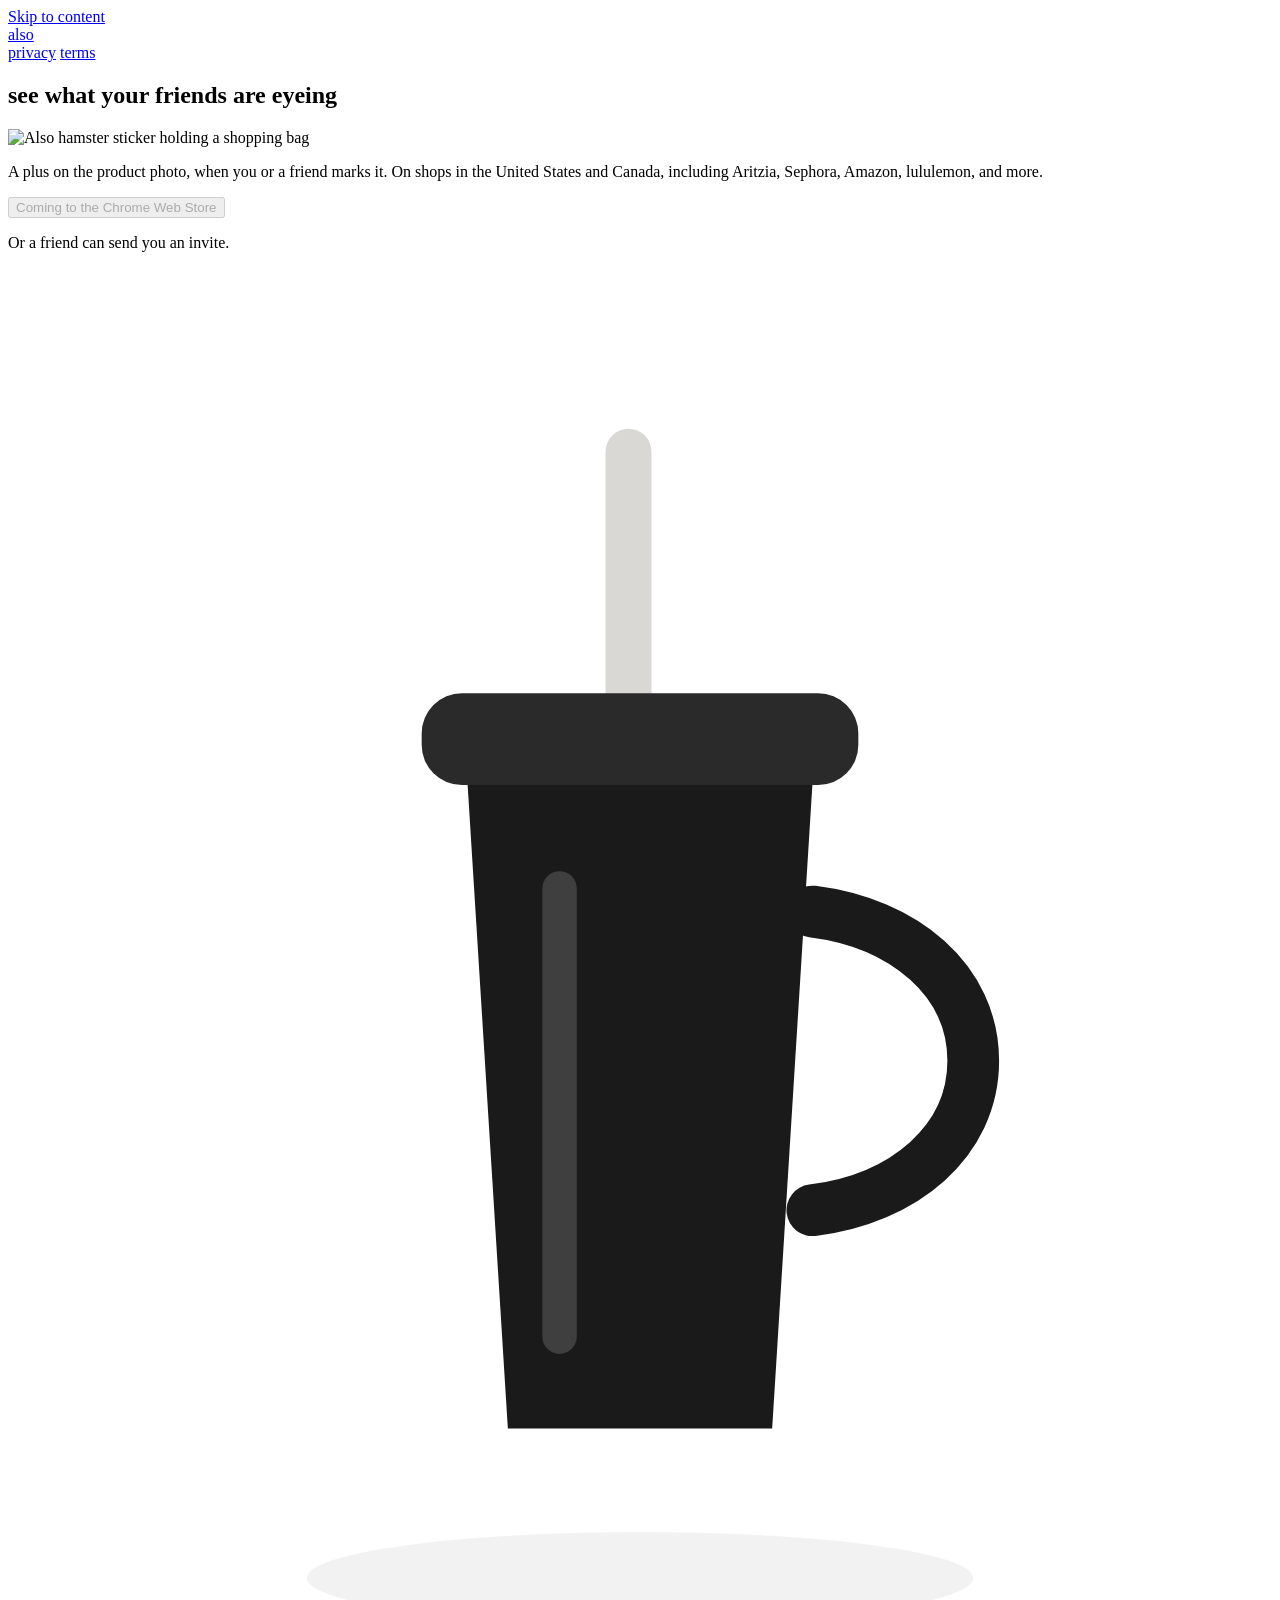
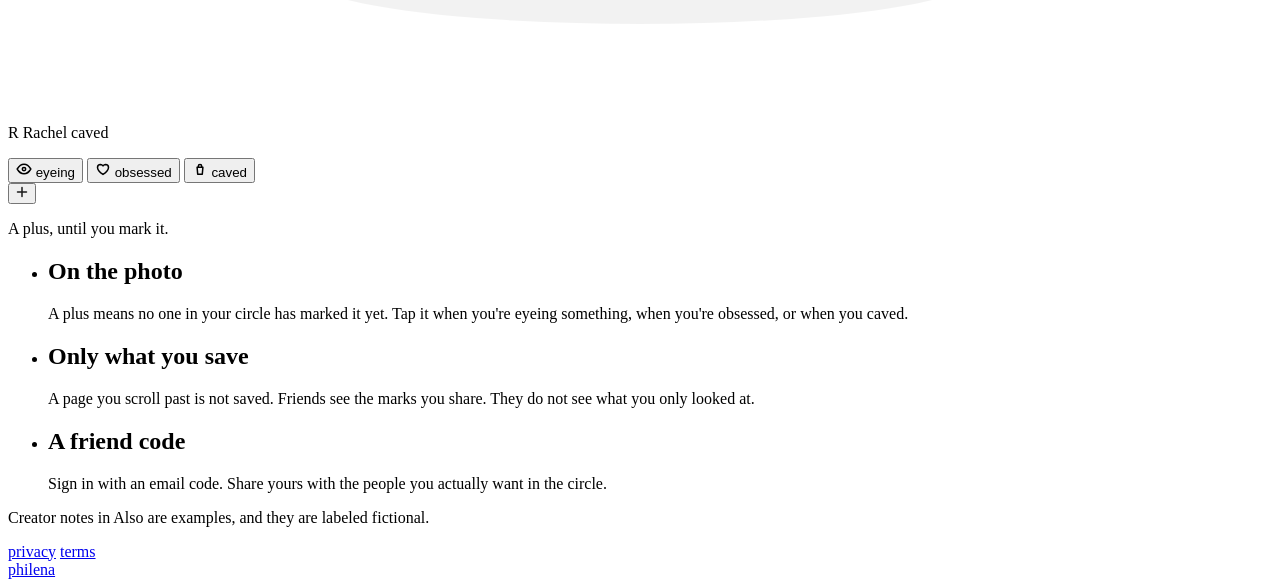
==== commit b79005bd: "Retitle the Also hero and drop the repeated wordmark pill. The headline is now "see what your friend" ====
--- a/public/also/index.html
+++ b/public/also/index.html
@@ -28,10 +28,7 @@
       <section class="hero">
         <div>
           <div class="title-row">
-            <div>
-              <p class="kicker">also</p>
-              <h1>you caved</h1>
-            </div>
+            <h1>see what your friends are <span class="hl">eyeing</span></h1>
             <div class="cameo">
               <img src="/also/icon/128.png" width="84" height="84" alt="Also hamster sticker holding a shopping bag">
             </div>
